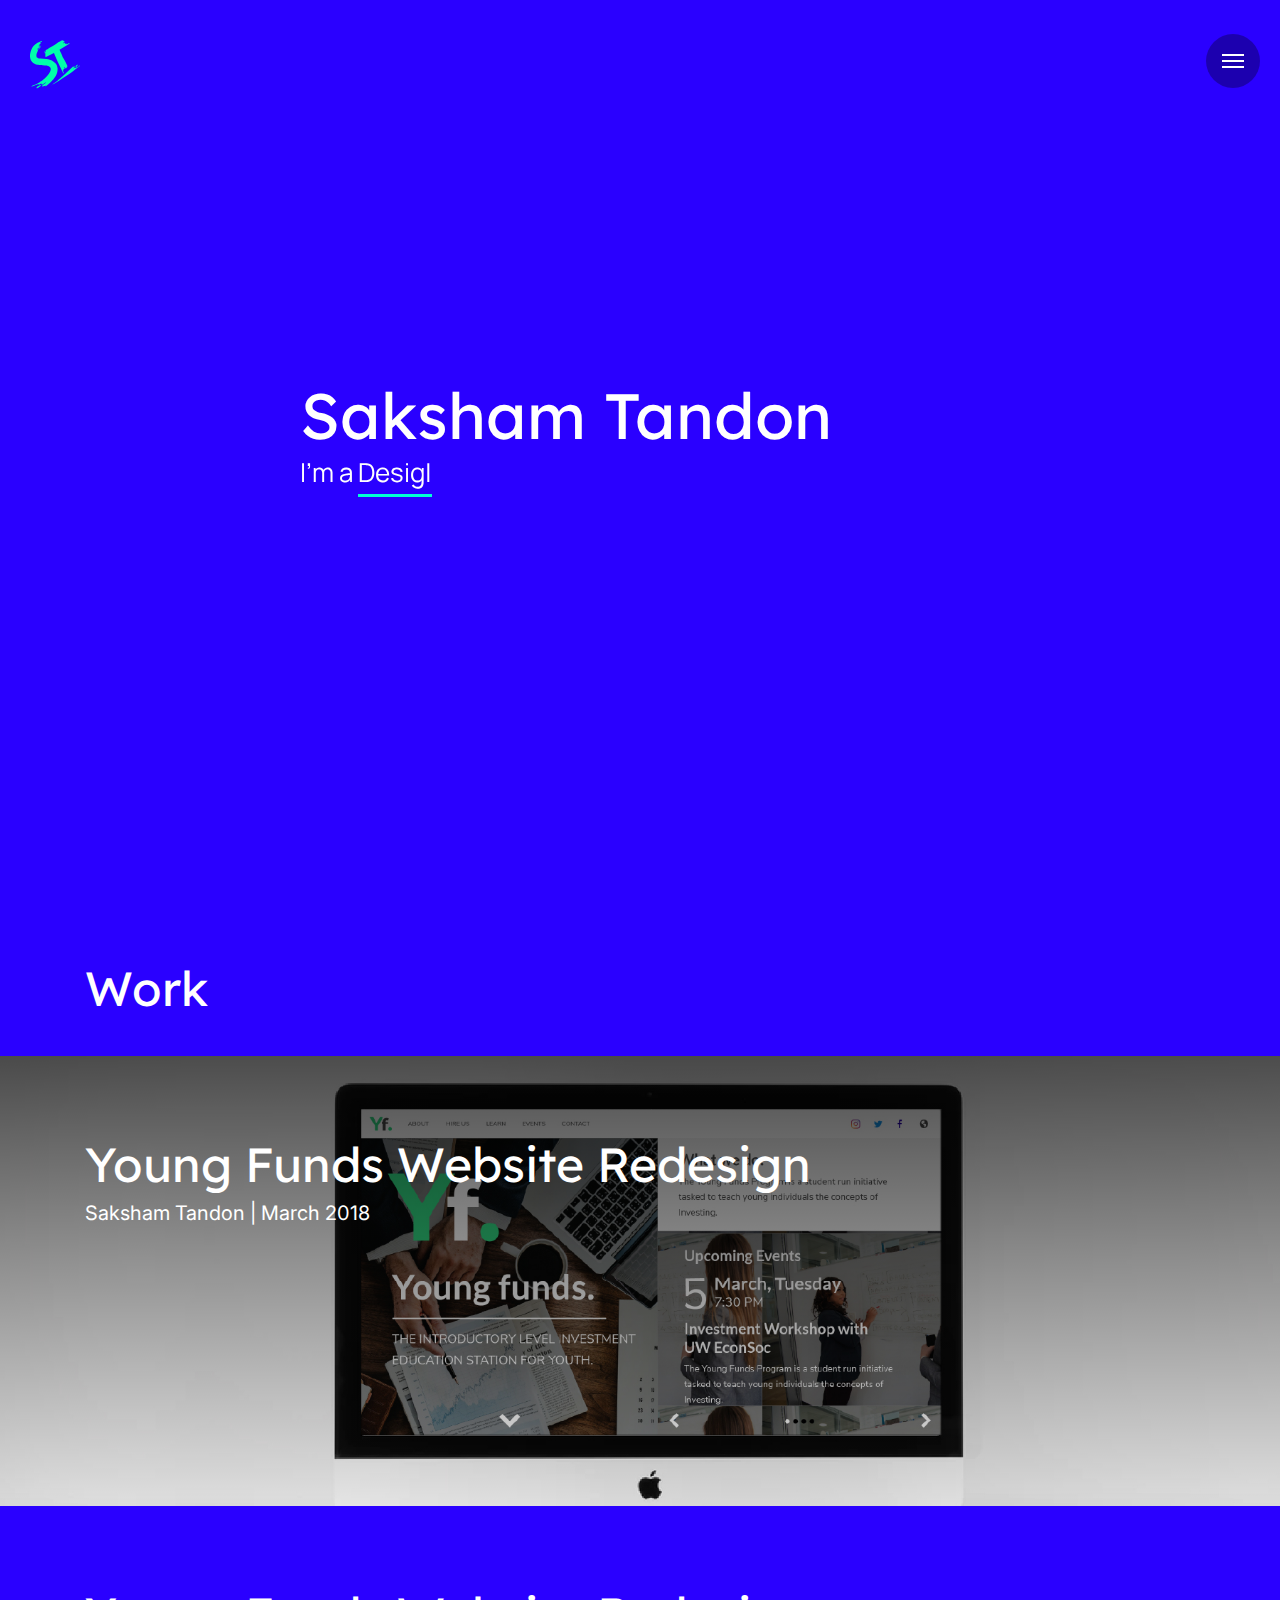
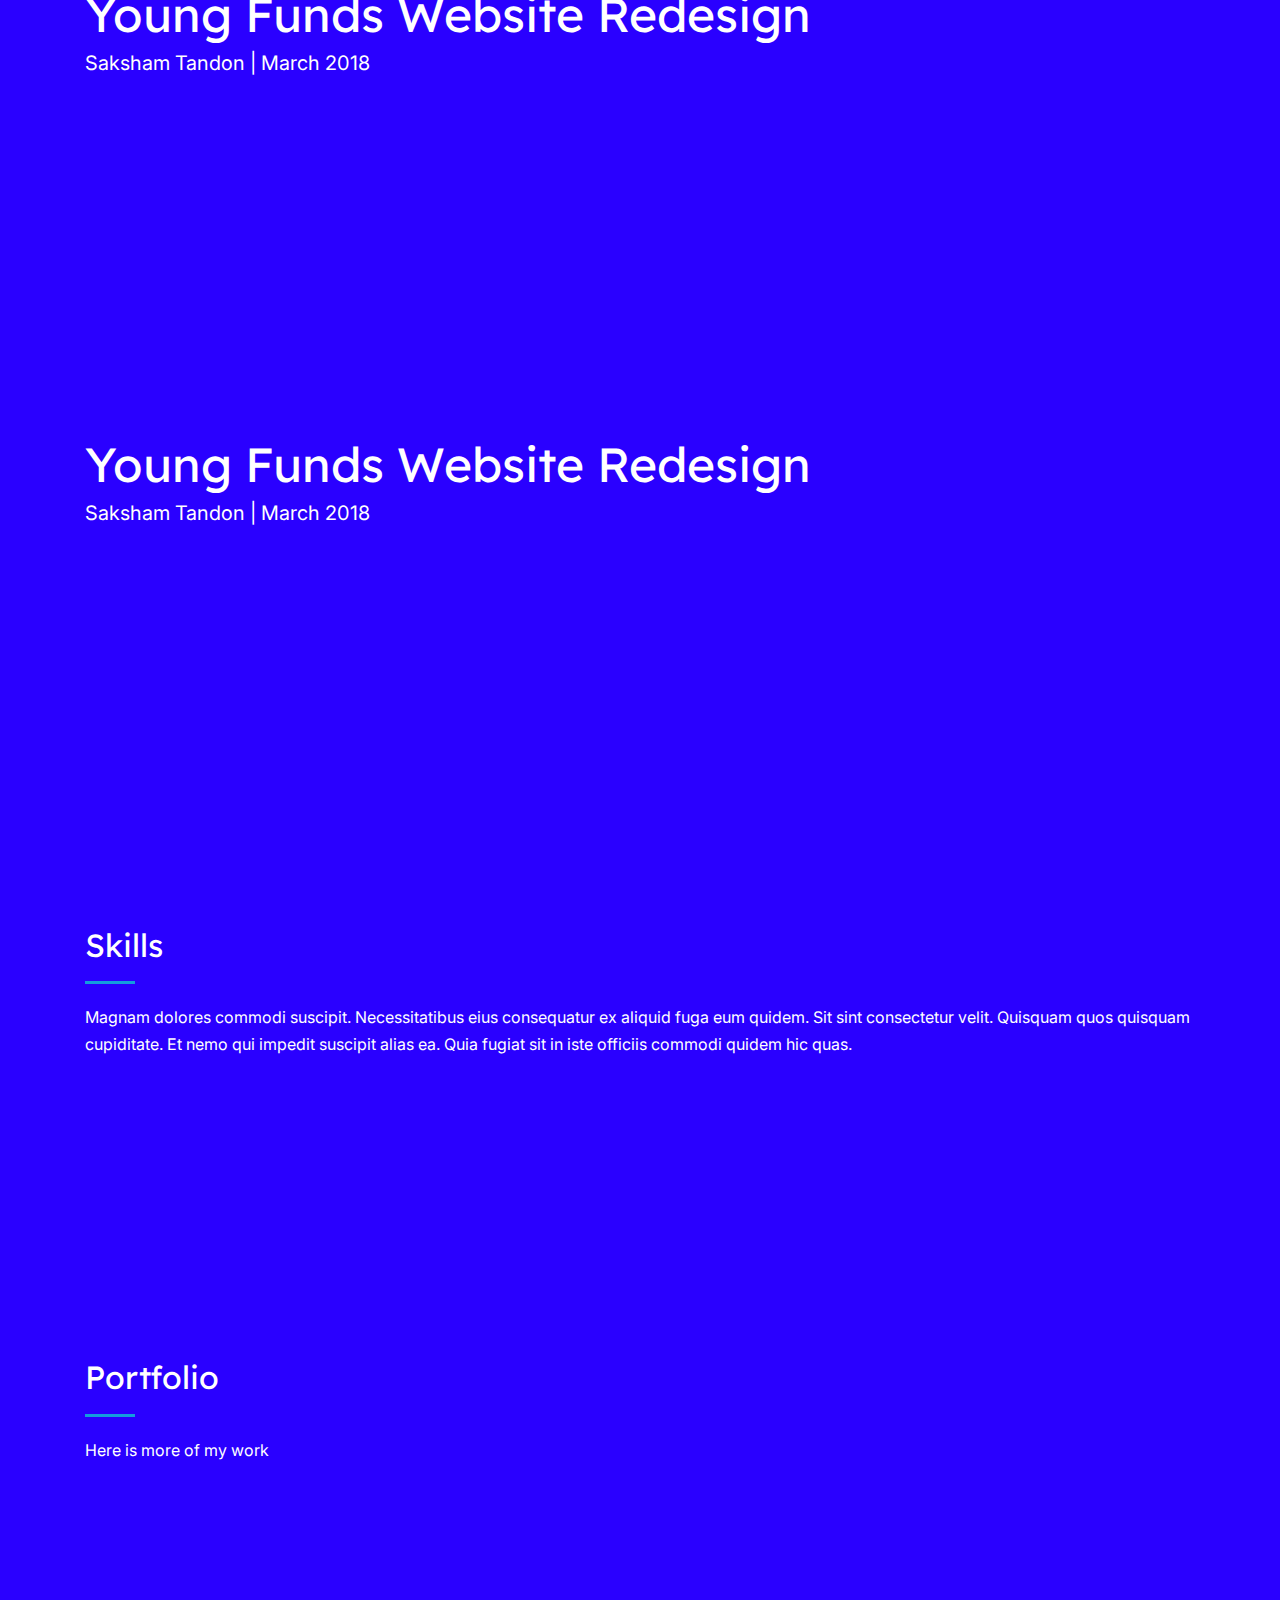
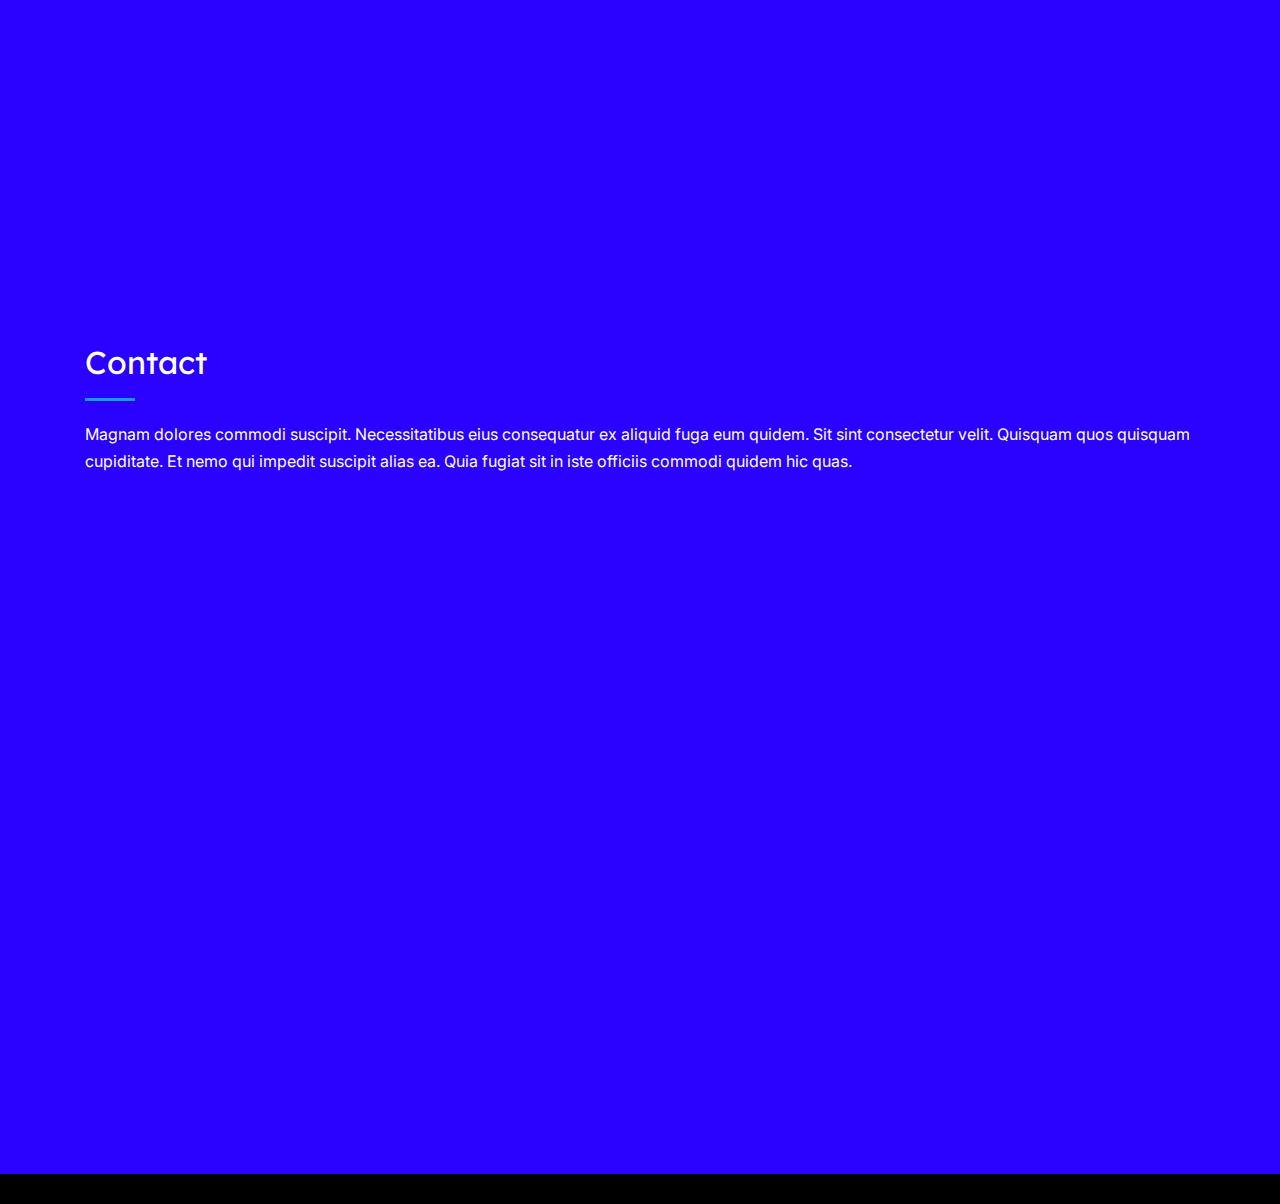
==== docs/index.html @ d609753f "jajaja" ====
<!DOCTYPE html>
<html lang="en">

<head>
  <meta charset="utf-8">
  <meta content="width=device-width, initial-scale=1.0" name="viewport">

  <title>Froto Design</title>
  <meta content="" name="description">
  <meta content="" name="keywords">

  <!-- Favicons -->
  <link href="assets/img/favicon.png" rel="icon">
  <link href="assets/img/favicon.png" rel="apple-touch-icon">

  <!-- Google Fonts -->
<link href="https://fonts.googleapis.com/css2?family=Hind:wght@300;400;500;600;700&family=Inter:wght@100;200;300;400;500;600;700;800;900&family=Lexend+Deca&family=Manrope:wght@200;300;400;500;600;700;800&display=swap" rel="stylesheet">
  <!-- Vendor CSS Files -->
  <link href="assets/vendor/icofont/icofont.min.css" rel="stylesheet">
  <link href="assets/vendor/boxicons/css/boxicons.min.css" rel="stylesheet">
  <link href="assets/vendor/venobox/venobox.css" rel="stylesheet">
  <link href="assets/vendor/owl.carousel/assets/owl.carousel.min.css" rel="stylesheet">
  <link href="assets/vendor/aos/aos.css" rel="stylesheet">
  

  <!-- Font Awesome -->
<link rel="stylesheet" href="https://use.fontawesome.com/releases/v5.8.2/css/all.css">
<!-- Google Fonts -->
<link rel="stylesheet" href="https://fonts.googleapis.com/css?family=Roboto:300,400,500,700&display=swap">
<!-- Bootstrap core CSS -->
<link href="https://cdnjs.cloudflare.com/ajax/libs/twitter-bootstrap/4.5.0/css/bootstrap.min.css" rel="stylesheet">
<!-- Material Design Bootstrap -->
<link href="https://cdnjs.cloudflare.com/ajax/libs/mdbootstrap/4.19.1/css/mdb.min.css" rel="stylesheet">

 
  <!-- Template Main CSS File -->
  <link href="assets/css/style.css" rel="stylesheet">

  <!-- =======================================================
  * Template Name: iPortfolio - v1.4.1
  * Template URL: https://bootstrapmade.com/iportfolio-bootstrap-portfolio-websites-template/
  * Author: BootstrapMade.com
  * License: https://bootstrapmade.com/license/
  ======================================================== -->
</head>

<body>
  <a href = "index.html" class="logcon" style="display: block;"><svg class="logo1" id="Layer_1" data-name="Layer 1" xmlns="http://www.w3.org/2000/svg" viewBox="0 0 471.99 459.17"><defs></defs><path d="M60.46,142.2a56.67,56.67,0,0,0,1.54,16,23.79,23.79,0,0,0,1,2.8,17.91,17.91,0,0,0,1,2.07,10,10,0,0,0,2.17,2.56c2.43,2.14,6.64,4.41,12.42,6.09a82.25,82.25,0,0,0,9.67,2.15c3.53.59,7.35,1,11.44,1.44,16.24,1.59,34.53,1.8,54.05,4.13,4.86.57,9.82,1.34,14.8,2.26l3.74.74c1.26.26,2.57.58,3.84.87,2.58.56,5.11,1.32,7.64,2l3.77,1.17,1.88.59,1.86.66,3.72,1.33,3.68,1.47,1.83.75,1.82.81,3.62,1.65,3.57,1.81c1.19.6,2.38,1.21,3.55,1.9a98.22,98.22,0,0,1,24.25,18.64c1.21,1.36,2.42,2.74,3.61,4.13s2.28,2.93,3.4,4.42,2.15,3.08,3.16,4.7,2,3.29,2.87,5,1.8,3.41,2.58,5.18,1.56,3.56,2.18,5.38a89.34,89.34,0,0,1,5,22A108.05,108.05,0,0,1,255.78,309a140.21,140.21,0,0,1-7.16,18.47,174.25,174.25,0,0,1-9,16.42c-3.17,5.14-6.48,10-9.82,14.58l-2.51,3.4-2.62,3.34-5.25,6.67c-.86,1.13-1.79,2.18-2.71,3.24L214,378.26c-1.84,2.11-3.67,4.24-5.53,6.32l-5.75,6-2.87,3-1.44,1.49L197,396.54a382.53,382.53,0,0,1-49.87,41.36c-1.53-2.25,1.8-9.54-4.67-6.7-3.14,1.54-5.89,2.86-8.4,3.85a69.94,69.94,0,0,1-6.66,2.25c-3.88,1.08-6.66,1.46-8.79,1.22-4.25-.46-5.64-2.81-7-5.14-1.3-2.15,16.84-10.61,9.8-9.33,4.21-2.6,8.87-6,13.35-9.35,2.26-1.63,4.37-3.37,6.33-5s3.76-3.18,5.3-4.55a41.91,41.91,0,0,0,3.68-3.62,6.57,6.57,0,0,0,1.49-2.12c.15-.79-1.48-.18-5.74,2.33a28.24,28.24,0,0,0-7.09,3.82c-1.44,1-3,2.05-4.57,3.18l-5,3.34c-6.7,4.61-13.85,8.57-17.62,8.61s-3.5-2.61-3.25-5.2.48-5.16-3.24-5.2c-1.3.87-3,1.87-4.84,3l-5.88,3.48c-1,.59-2,1.21-3,1.76l-2.94,1.59-5,2.69c-3.39.19-3-2.34-2.39-4.58s1.24-4.15-1.44-2.7c-1.09.39-2.19.81-3.29,1.25l-3.42,1.28c-2.31.88-4.66,1.85-7,2.89l-1.8.79-1.85.74L58.36,424l-3.8,1.62c-1.27.56-2.55,1.14-3.87,1.64l-8,3.22-2,.84-2,.74-4.15,1.52c-5.52,2.15-11.24,3.78-17,5.54-.36-1.31-2.28-2.19-2.6-3.34-.16-.57.08-1.21,1.11-2a22,22,0,0,1,5.24-2.89l4.55-1.43c1.53-.44,3-1.08,4.53-1.6,3-1.13,6-2.15,9-3.35l9-3.7c3-1.26,5.89-2.7,8.84-4,1.47-.69,3-1.32,4.41-2.07L66,412.49c2.89-1.5,5.83-2.88,8.65-4.54l8.55-4.79L91.53,398c2.82-1.65,5.5-3.55,8.24-5.34l4.09-2.71c1.38-.9,2.67-1.9,4-2.84,2.65-1.93,5.34-3.79,8-5.76l7.74-6a338.46,338.46,0,0,0,29-26.12c4.39-4.71,8.87-9.36,12.91-14.28l3.12-3.64,2.91-3.75,2.91-3.75,1.46-1.87,1.41-1.93A161.89,161.89,0,0,0,187,305a85,85,0,0,0,6.46-14.13,56.76,56.76,0,0,0,1.78-6.53,45.84,45.84,0,0,0,.88-6.28,34.15,34.15,0,0,0-.88-10.8,21.31,21.31,0,0,0-1.54-4.1,16.08,16.08,0,0,0-1-1.88l-.57-.94c-.24-.3-.47-.61-.7-.92a20.91,20.91,0,0,0-1.51-1.87,8.58,8.58,0,0,0-.88-.93c-.31-.31-.61-.63-.9-1-.73-.59-1.35-1.24-2.11-1.84a24.43,24.43,0,0,0-2.39-1.8,59.3,59.3,0,0,0-11.85-6.36l-3.43-1.28c-1.19-.36-2.33-.8-3.55-1.12s-2.4-.71-3.64-1l-1.84-.44-2-.4c-10.78-2.19-23.4-2.93-37.51-3.56-7-.31-14.53-.62-22.36-1.19l-3-.22-3-.27c-2-.16-4.08-.38-6.2-.63-4.24-.48-8.67-1.13-13.27-2a111.32,111.32,0,0,1-29.44-9.9,85.67,85.67,0,0,1-15-9.85c-.61-.51-1.18-.95-1.82-1.52l-1.95-1.78c-1.31-1.17-2.5-2.48-3.72-3.75s-2.32-2.66-3.41-4a46.17,46.17,0,0,1-3.06-4.22,74.86,74.86,0,0,1-8.74-17.68,90.12,90.12,0,0,1-4-17.15,116.88,116.88,0,0,1,.31-30.36,158.1,158.1,0,0,1,6-26.59l.51-1.59.5-1.48,1-2.93c.63-1.92,1.44-4,2.21-6,.4-1,.74-2,1.2-3.07L14,88.48c.46-1,.89-2.09,1.37-3.15l1.57-3.21A121.87,121.87,0,0,1,33,57.34a127.75,127.75,0,0,1,21.08-19.7l5.57-4c1.87-1.26,3.74-2.4,5.61-3.59,3.76-2.46,7.49-4.36,11.25-6.45,1.88-1.08,3.74-1.89,5.61-2.82l5.6-2.7c3.72-1.64,7.43-3.18,11.14-4.76,6.84-2.37,10.81-3.27,12.64-3.17.85.09,1.21.41,1.17.92a4.11,4.11,0,0,1-1.36,2.08A68.27,68.27,0,0,1,102.72,20l-6.07,4.45c-2.12,1.54-4.33,3.07-6.52,4.79a10.16,10.16,0,0,1,6.73-2.4,10.93,10.93,0,0,0,6.72-2.23c.79,1.89-1.38,5.82-6.62,10.76-5.17,5.25-13.51,11.29-24.4,19.9.7-.51,1.39-1.05,2.11-1.52l2.16-1.4,4.34-2.8q4.41-2.59,8.89-5c6.65-1.8,1.87,3.64,3.19,6-2.87,1.58-5.7,3.22-7.75,4.56s-3.17,2.64-2.8,3.21l2.94,4.58c2.56-1.77,6.69-4,10.79-6.33,4.24-2.1,8.42-4.29,11.36-5.49-1.43.66-2.91,1.23-4.21,1.94S101.05,54.36,100,55c-2,1.21-3.29,2.21-3,2.81l2.56,4.82c-1.25.86-2.57,1.76-4,2.62-.7.44-1.43.87-2.18,1.3l-1.13.65-1.1.7q-2.2,1.4-4.58,2.78c-1.58.92-3,2-4.54,3-6,4.08-11.34,8.86-14.35,13.6l3.16,2.58c3.86-3.62,8.55-8.21,14-12.52,1.39-1,2.7-2.17,4.13-3.18l4.26-3,1-.72,1.09-.65,2.12-1.27c1.4-.82,2.71-1.63,4-2.32-4.46,4.06-3.71,5.22-2.35,7.58-6.88,4.79-13.7,8.85-19.29,13.86S70,98.5,68.52,106.18a68.15,68.15,0,0,1,7.69-12.09,14.52,14.52,0,0,1-.86,4.47c-.23.77-.47,1.58-.78,2.38-.15.4-.32.8-.5,1.2l-.27.6-.25.65-5.24,11.74c-.49,1.16-1,2.33-1.48,3.5l-1.47,3.77q-1.38,3.5-2.5,7.08a47.92,47.92,0,0,0-2.4,12.72Z"/><path d="M165.47,86.83c18.53-15.15,46.6-24,65.56-39.2C253.5,28.94,280.8,13.77,306.39,0c1.28,2.4,1.09,7.14,3.87,7.2,10.45-1,13,3.85,15.57,8.66,1.28,2.4-6.35,3.4-2.95,4.67-6.37,3.38-16.24,10.32-8.63,9.27,3.4,1.25,10.56-5.68,14.59-3.2s1.75,8.33,5.78,10.81L343,32.93c3.37,1.31,1.73,8.33,3.82,7.23,3.78-.45,7.6-2.08,11.53-4.14s8-4.49,12.14-6.64c1.26,2.42,4.56,3.77,1,7.14-17.93,9.94-35.91,20.59-54,31.38S281.31,89.68,263,100.51s-36.73,21.5-55.46,31.71-37.71,20-57.27,28.85c-9.32,3.28-5.24-4.95-.64-11.92-1.54,2.32-3.41-1.31-4.94,1-1.87-3.66-.65-11.89,7.23-17.57l-6.4,3.34c-2.77-.1-1.88-3.62-3.14-6,2.14-1.09,4.26-2.21,3.62-3.42l-2.52-4.83c-2.1,1.13-6.36,3.29-8.47,4.39,2.12-1.09,4.24-2.19,3.61-3.39l-2.51-4.84c3.59-3.37,11.16-4.32,14.74-7.74l-1.91-3.6c-4.84,1-10.5,5.55-14.71,7.71,1.48-2.29.85-3.5-.41-5.92,5.64-4.51,13.85-4.17,18.2-11.16l-6.27,3.35c1.06-8.27,14.07-9,19.7-13.64Z"/><path d="M285.36,108.13c13.08,19.24,18.6,47.18,31.38,66.78,15.84,23.3,27.57,50.86,38.4,76.3-2.51,1.07-7.17.55-7.52,3.2-.15,10.08-5.17,12.21-10.18,14.35-2.51,1.06-2.71-6.36-4.31-3.18-2.71-6.36-8.48-16.43-8.27-9-1.61,3.19,4.51,10.6,1.65,14.32s-8.42,1.08-11.27,4.8c.9,2.12,2.7,6.36,3.61,8.48-1.61,3.19-8.43,1.09-7.53,3.21.2,7.42,5.07,15.37,8.67,23.84-2.5,1.07-4.11,4.26-7.17.56-34.08-73.14-71.58-147.33-99.39-223.13-2.36-9,5.36-4.78,11.83,0-2.16-1.59,1.6-3.19-.55-4.78,3.76-1.6,11.83,0,16.69,7.93-.9-2.13-1.8-4.24-2.71-6.37.35-2.65,3.76-1.6,6.27-2.66.9,2.12,1.8,4.24,3.06,3.7l5-2.13-3.61-8.48c.9,2.12,1.81,4.24,3.06,3.71l5-2.14c3.06,3.71,3.26,11.14,6.32,14.85l3.76-1.6c-.55-4.78-4.51-10.61-6.32-14.85,2.16,1.59,3.41,1.06,5.92,0,4,5.83,2.9,13.79,9.37,18.55L273.84,88C281.91,89.57,281.4,102.3,285.36,108.13Z"/><path d="M252.77,388.53c2.87-2.36,5.86-4.73,8.85-7.23l9.18-7.56c6.25-5.06,12.56-10.39,18.95-15.62s12.68-10.61,18.83-15.84,12-10.54,17.46-15.71C339,314,352.56,301,366.15,288l40.36-38.1c1,1.18.2,4.95,2.89,3.52,10.3-6.34,12.39-3.82,14.39-1.39,1,1.22-6.83,5.86-3.57,5.11-3.42,2.92-7.88,6.95-10.52,9.64s-3.45,4.08.47,1.76c1.62-.39,4.52-2.78,7.47-5.1s5.95-4.57,7.85-4.62c3.84-.07.64,5.5,4.48,5.44l9.48-7.42c3.42-.57.73,5.61,3.12,3.78,8.25-4.18,17.36-12.05,26.92-19.35.58.7,1.74.92,2.25,1.53a1.24,1.24,0,0,1,.12,1.32,8.6,8.6,0,0,1-1.89,2.43q-31.38,24-63.58,47.82c-21.48,15.82-43.25,31.43-65.34,46.63s-44.48,29.9-67.17,44-45.65,27.65-69.13,39.63c-10.69,5.49-2.63,1.44,5.23-3-2.63,1.46-2.67,1.4-5.29,2.86,0,0,.31-.2,1-.58l2.92-1.71,4.85-2.86c1.94-1.15,4.14-2.59,6.69-4.18l-3.83,2.38-1.92,1.18-2,1.14c-2.61,1.47,0-.1-.1-.17,1.3-.76,2.57-1.56,3.51-2.18l1.14-.75a2.4,2.4,0,0,0,.41-.3l-.12-.19c-2.47,1.7-7.6,4.82-10.15,6.4l3.5-2.17,1.16-.73.42-.29-.08-.14c1.27-.8,2.67-1.73,4.14-2.75l4.58-3.09c3.11-2.1,6.25-4.16,8.69-5.91l-.17-.25-8.64,6-4.54,3.16c-1.46,1-2.86,2-4.13,2.78,2.51-1.66,2.45-1.74,2.41-1.82,7.29-5.29,14.86-10.15,21.84-15.87L229.06,407c4.52-4.1,16.74-12.73,23.71-18.44Z"/><path class="cls-1" d="M62.74,453.83c.69-.25.58.71,1,.64.6-.12,1.23-2.18,1.32-.49l-1,1.68a13.16,13.16,0,0,0-1,2.07c-.31,1.62.71-.83,1-.91a5.57,5.57,0,0,0,0,1c.53.43,2.2-.92,3-1.22a12.78,12.78,0,0,0,3.23-2.33c.55-.49,1.11-1,1.66-1.41.27-.2.55-.41.82-.58a2.92,2.92,0,0,1,.68-.35,5.66,5.66,0,0,0,.13.92c1.46.54,4-2.61,6-3.92a55.69,55.69,0,0,0,5.65-3.73A58.42,58.42,0,0,1,93,439.7c2.56-1.55,5.17-2.86,8.07-4.82a22.18,22.18,0,0,0,3.45-2.66c.81-1,.94-1.71.53-2.35a9.23,9.23,0,0,0-2.94-2.2c-.3-.17-2-1.1-2.17-1.16a6,6,0,0,0-1.11-.11,3.35,3.35,0,0,0-1,0,25.79,25.79,0,0,1-4,1.92c-1.48.6-3.16,1.19-4.8,1.84a47.26,47.26,0,0,0-9.44,4.57c-2.59,1.76-5.65,2.76-8.62,4-.74.32-1.48.65-2.19,1-.36.19-.71.4-1.06.61l-.25.16-.18.13-.37.28a18.8,18.8,0,0,0-3.24,3.25c.5-.66.5,1.31,0,0-.16-1-.61.69-.62.65-.15,1.92.5-.76.48.83A22.58,22.58,0,0,0,62.34,448c-.06.11-1.47,2.12-1.13,2.84.47,1,1-.57,1.4,0-.3-1.38.64.27,0,0,.17,1.34-1.29,3.5.13,3ZM81,447.13c.15.14,0,.71-.18.57S80.87,447,81,447.13Zm-.58.37C80.54,447.62,80.23,447.33,80.42,447.5Zm-6,3.85c.39.4-1.32,1-.34.22,0,0,.26-.29.33-.22Zm-10,4.85c.11.19-.09.68-.15.56S64.35,456.09,64.42,456.2Zm.56-.71c.12.2-.17.82-.29.61s.16-.81.31-.61Zm1.76-13.18C66.85,442.46,66.57,442.06,66.74,442.31Z"/><path class="cls-1" d="M65.1,458.43c.12.21-.27.95-.42.68S64.93,458.17,65.1,458.43Z"/><path class="cls-1" d="M70.07,455.8c.14.16-.09.66-.17.57S70,455.7,70.07,455.8Z"/><path class="cls-1" d="M65.53,457.76c.12.2-.18.83-.3.62S65.4,457.56,65.53,457.76Z"/><path class="cls-1" d="M73.5,452.94c.14.15,0,.63,0,.55S73.42,452.86,73.5,452.94Z"/><path class="cls-1" d="M73,453.27c.17.16-.22,1-.44.75S72.76,453.07,73,453.27Z"/><path class="cls-1" d="M61.46,447.77c.11.2-.09.66-.15.54S61.39,447.65,61.46,447.77Z"/><path class="cls-1" d="M61.74,447.2c.11.2-.08.65-.15.53S61.68,447.08,61.74,447.2Z"/><path class="cls-1" d="M62.68,446s-.14,1.05-.4.6S63.05,444.61,62.68,446Z"/><path class="cls-2" d="M439.15,251.7c-.11-.17-.31-.28-.24-.44.28-.44,1-.1,1.27-.54-.06-.09-.11-.19-.16-.28.38-.1.8-.18,1.21-.28q.84-.69,1.62-1.44c-.08-.09-.15-.17-.12-.25a3.94,3.94,0,0,1,1-.61l.12-.15a.58.58,0,0,0-.09-.25,4.16,4.16,0,0,1,.47-.24c1.34-1.74,2.65-3.59,4.1-5.53a6.61,6.61,0,0,1,.76-1.44A10,10,0,0,1,451,239c-.75-.88.28-2.3-.67-3.06.39-.24,1-.61.81-.89a3.14,3.14,0,0,1-.21-3.16c.31-.39,1.14-.47,1.16-.73s-.9-.21-.87-.61c-3.06,1.73-5.57,4-8.46,6.06-.68,1.11-7.16,6-9,7l-.14.12a7.9,7.9,0,0,0-2.57,2.38c-.2.48-.38,1-.56,1.52a3.26,3.26,0,0,1,.79.14c-.38.24-.77.48-.79.76-.5,1,.28,1.11,1,1.54.42.12.43.76,1,.8l-.64.41c.16.28.67-.68.8-.12-.31.07-.46.42-.71.58.34.3.95-.47,1.16-.09-.07.18-1,0-.77.49.06.09.31-.07.44-.15-.66.67-.78,1.39.25,1.39-.25.15-.72.21-.93.45.13-.07.42-.13.54-.21l-.45.28.21.13a.93.93,0,0,0,.4-.12l-.3.18a2.61,2.61,0,0,0,.54.24c.54,0,1.17.24,1.36.12a45.92,45.92,0,0,0,4.76-2.75Z"/></svg></a>
  <a href="#cd-nav" class="cd-nav-trigger">Menu 
    <span class="cd-nav-icon"></span>

    <svg x="0px" y="0px" width="54px" height="54px" viewBox="0 0 54 54">
        <circle fill="transparent" stroke="#90D4C5" stroke-width="2" cx="27" cy="27" r="25" stroke-dasharray="157 157" stroke-dashoffset="157"></circle>
    </svg>
</a>
  
<div id="cd-nav" class="cd-nav">
    <div class="cd-navigation-wrapper">
        <div class="cd-half-block">
              <nav class= "nav-menu">
                <ul class="cd-primary-nav">
                    <li class="active"><a href="index.html"><span>Home</span></a></li>
                    <li><a href="#about"><span></span>Work</span></a></li>
                    <li><a href="About.html"><span>Resume</span></a></li>
                   <li><a href="#portfolio">Portfolio</a></li>
                   <li><a href="#services">Services</a></li>
                  <li><a href="#contact">Contact</a></li>
                </ul>
            </nav>
        </div><!-- .cd-half-block -->
        
        <div class="cd-half-block">
            <address>
                <ul class="cd-contact-info">
                    <li><a href="mailto:info@myemail.co">info@myemail.co</a></li>
                    <li>0244-12345678</li>
                </ul>
                <ul class="cd-contact-socials">
                    <li><a href="#0">Instagram</a></li>   
                    <li><a href="#0">Behance</a></li>   
                    <li><a href="#0">Dribbble</a></li>    
                </ul>
            </address>
        </div> <!-- .cd-half-block -->
    </div> <!-- .cd-navigation-wrapper -->
</div> <!-- .cd-nav -->

  <!-- ======= Hero Section ======= -->


  <main id="main">
    <section id="hero" class="d-flex flex-column justify-content-center align-items-left">
      <div class="hero-container" data-aos="fade-in">
        <h1>Saksham Tandon</h1>
        <p>I'm a <span class="typed" data-typed-items="Designer, Illustrator, Freelancer, Artist"></span></p>
      </div>
    </section><!-- End Hero -->
    <!-- ======= work highlights ======= -->
    <section id="about" class="about">
        <div class="section-title container">
          <h1>Work</h1>
        </div>

        <div id = "yallo" class="blog_item full grey_bg">
          <a class="full_link" data-toggle="modal" data-target="#ModYoung"></a>
          <div class="abs_bg" id = "abs_bg" style="background-image: url('assets/Projects/YoungFunds/Overlay.jpg')"></div>
          <div class="blog_item_inner container">
              <h1>Young Funds Website Redesign</h1>
              <h5 class="date">Saksham Tandon | March 2018</h5>
          </div>
        </div>

        <!-- Full Height Modal Right -->
                        <div class="modal fade bottom" id="ModYoung" tabindex="-1" role="dialog" aria-labelledby="myModalLabel"
                        aria-hidden="true">

                        <!-- Add class .modal-full-height and then add class .modal-right (or other classes from list above) to set a position to the modal -->
                        <div class="modal-dialog modal-top modal-dialog-scrollable" role="document">


                          <div class="modal-content rounded">
                            <div class="modal-header">
                              <h4 class="modal-title w-100" id="myModalLabel">Young Funds Website Redesign</h4>
                              <button type="button" class="close" data-dismiss="modal" aria-label="Close">
                                <span aria-hidden="true">&times;</span>
                              </button>
                            </div>
                            <div class="modal-body">
                            <iframe class = "responsive-iframe" loading="lazy" src ="portfolio-details.html" ></iframe>
                            </div>
                            
                          </div>
                        </div>
                      </div>
                      <!-- Full Height Modal Right -->
                        

        <div id = "yallo1" class="blog_item full grey_bg">
          <a class="full_link" href="portfolio-details.html"></a>
          <div class="abs_bg" id = "abs_bg" style="background-image: url('assets/img/portfolio-details-1.jpg')"></div>
          <div class="blog_item_inner container">
              <h1>Young Funds Website Redesign</h1>
              <h5 class="date">Saksham Tandon | March 2018</h5>
          </div>
        </div>

      

                       

        <div id = "yallo2" class="blog_item full grey_bg">
          <a class="full_link" href="portfolio-details.html"></a>
          <div class="abs_bg" id = "abs_bg" style="background-image: url('assets/img/portfolio-details-1.jpg')"></div>
          <div class="blog_item_inner container">
              <h1>Young Funds Website Redesign</h1>
              <h5 class="date">Saksham Tandon | March 2018</h5>
          </div>
        </div>



          
    </section><!-- End About Section -->



    <!-- ======= Skills Section ======= -->
    <section id="skills" class="skills section-bg">
      <div class="container">

        <div class="section-title">
          <h2>Skills</h2>
          <p>Magnam dolores commodi suscipit. Necessitatibus eius consequatur ex aliquid fuga eum quidem. Sit sint consectetur velit. Quisquam quos quisquam cupiditate. Et nemo qui impedit suscipit alias ea. Quia fugiat sit in iste officiis commodi quidem hic quas.</p>
        </div>

        <div class="row skills-content">

          <div class="col-lg-6" data-aos="fade-up">

            <div class="progress">
              <span class="skill">HTML <i class="val">100%</i></span>
              <div class="progress-bar-wrap">
                <div class="progress-bar" role="progressbar" aria-valuenow="100" aria-valuemin="0" aria-valuemax="100"></div>
              </div>
            </div>

            <div class="progress">
              <span class="skill">CSS <i class="val">90%</i></span>
              <div class="progress-bar-wrap">
                <div class="progress-bar" role="progressbar" aria-valuenow="90" aria-valuemin="0" aria-valuemax="100"></div>
              </div>
            </div>

            <div class="progress">
              <span class="skill">JavaScript <i class="val">75%</i></span>
              <div class="progress-bar-wrap">
                <div class="progress-bar" role="progressbar" aria-valuenow="75" aria-valuemin="0" aria-valuemax="100"></div>
              </div>
            </div>

          </div>

          <div class="col-lg-6" data-aos="fade-up" data-aos-delay="100">

            <div class="progress">
              <span class="skill">PHP <i class="val">80%</i></span>
              <div class="progress-bar-wrap">
                <div class="progress-bar" role="progressbar" aria-valuenow="80" aria-valuemin="0" aria-valuemax="100"></div>
              </div>
            </div>

            <div class="progress">
              <span class="skill">WordPress/CMS <i class="val">90%</i></span>
              <div class="progress-bar-wrap">
                <div class="progress-bar" role="progressbar" aria-valuenow="90" aria-valuemin="0" aria-valuemax="100"></div>
              </div>
            </div>

            <div class="progress">
              <span class="skill">Photoshop <i class="val">55%</i></span>
              <div class="progress-bar-wrap">
                <div class="progress-bar" role="progressbar" aria-valuenow="55" aria-valuemin="0" aria-valuemax="100"></div>
              </div>
            </div>

          </div>

        </div>

      </div>
    </section><!-- End Skills Section -->

    <!-- ======= Portfolio Section ======= -->
    <section id="portfolio" class="portfolio section-bg">
      <div class="container">

        <div class="section-title">
          <h2>Portfolio</h2>
          <p>Here is more of my work</p>
        </div>
        

        
        <div class="row">
          <div class="col-lg-12 d-flex justify-content-center " data-aos="fade-up">
            <ul id="portfolio-flters">
              <li data-filter="*" class="filter-active">All</li>
              <li data-filter=".filter-app">App</li>
              <li data-filter=".filter-card">Card</li>
              <li data-filter=".filter-web">Web</li>
            </ul>
          </div>
        </div>

        <div id = "pop" class="row portfolio-container" data-aos="fade-up">

      <!-- Card -->
      <div class = "col-lg-4 col-md-6 portfolio-item filter-web">
         <div class="card rounded">

        <!-- Card image -->
        <div class="view overlay">
          <img class="img-fluid card-img-top rounded-top" src="https://mdbootstrap.com/img/Mockups/Lightbox/Thumbnail/img%20(67).jpg"
            alt="Card image cap">
          <a href="#!">
            <div class="mask rgba-white-slight rounded-top"></div>
          </a>
        </div>

        <!-- Card content -->
        <div class="card-body">

          <!-- Title -->
          <h4 class="card-title">Card title<a class=" collapsed" id = "cled" data-toggle="collapse" href="#Poro0" aria-expanded="false" aria-controls="collapseContent"><i class="bx bxs-chevron-down-circle float-right"style = "color:black" ></i></a></h4>
          <!-- Text -->
          <p class="card-text collapse" id="Poro0"><br>Recently, we added several exotic new dishes to our restaurant menu. They come from countries such as Mexico, Argentina, and Spain. Come to us, have some delicious wine and enjoy our juicy meals from around the world.</p>
                </div>
        
        </div>
      </div>

      <div class = "col-lg-4 col-md-6 portfolio-item filter-web">
        <div class="card rounded">

       <!-- Card image -->
       <div class="view overlay">
         <img class="img-fluid card-img-top rounded-top" src="https://mdbootstrap.com/img/Mockups/Lightbox/Thumbnail/img%20(67).jpg"
           alt="Card image cap">
         <a href="#!">
           <div class="mask rgba-white-slight rounded-top"></div>
         </a>
       </div>

       <!-- Card content -->
       <div class="card-body">

         <!-- Title -->
         <h4 class="card-title">Card title<a class=" collapsed" id = "cled" data-toggle="collapse" href="#Poro1" aria-expanded="false" aria-controls="collapseContent"><i class="bx bxs-chevron-down-circle float-right"style = "color:black" ></i></a></h4>
         <!-- Text -->
         <p class="card-text collapse" id="Poro1"><br>Recently, we added several exotic new dishes to our restaurant menu. They come from countries such as Mexico, Argentina, and Spain. Come to us, have some delicious wine and enjoy our juicy meals from around the world.</p>
               </div>
       
       </div>
     </div>

     <div class = "col-lg-4 col-md-6 portfolio-item filter-web">
      <div class="card rounded">

     <!-- Card image -->
     <div class="view overlay">
       <img class="img-fluid card-img-top rounded-top" src="https://mdbootstrap.com/img/Mockups/Lightbox/Thumbnail/img%20(67).jpg"
         alt="Card image cap">
       <a href="#!">
         <div class="mask rgba-white-slight rounded-top"></div>
       </a>
     </div>

     <!-- Card content -->
     <div class="card-body">

       <!-- Title -->
       <h4 class="card-title">Card title<a class=" collapsed" id = "cled" data-toggle="collapse" href="#Poro2" aria-expanded="false" aria-controls="collapseContent"><i class="bx bxs-chevron-down-circle float-right"style = "color:black" ></i></a></h4>
       <!-- Text -->
       <p class="card-text collapse" id="Poro2"><br>Recently, we added several exotic new dishes to our restaurant menu. They come from countries such as Mexico, Argentina, and Spain. Come to us, have some delicious wine and enjoy our juicy meals from around the world.</p>
             </div>
     
     </div>
   </div>

   <div class = "col-lg-4 col-md-6 portfolio-item filter-web">
    <div class="card rounded">

   <!-- Card image -->
   <div class="view overlay">
     <img class="img-fluid card-img-top rounded-top" src="https://mdbootstrap.com/img/Mockups/Lightbox/Thumbnail/img%20(67).jpg"
       alt="Card image cap">
     <a href="#!">
       <div class="mask rgba-white-slight rounded-top"></div>
     </a>
   </div>

   <!-- Card content -->
   <div class="card-body">

     <!-- Title -->
     <h4 class="card-title">Card title<a class=" collapsed" id = "cled" data-toggle="collapse" href="#Poro3" aria-expanded="false" aria-controls="collapseContent"><i class="bx bxs-chevron-down-circle float-right"style = "color:black" ></i></a></h4>
     <!-- Text -->
     <p class="card-text collapse" id="Poro3"><br>Recently, we added several exotic new dishes to our restaurant menu. They come from countries such as Mexico, Argentina, and Spain. Come to us, have some delicious wine and enjoy our juicy meals from around the world.</p>
           </div>
   
   </div>
 </div>
    
    </section><!-- End Portfolio Section -->

    <!-- ======= Contact Section ======= -->
    <section id="contact" class="contact">
      <div class="container">

        <div class="section-title">
          <h2>Contact</h2>
          <p>Magnam dolores commodi suscipit. Necessitatibus eius consequatur ex aliquid fuga eum quidem. Sit sint consectetur velit. Quisquam quos quisquam cupiditate. Et nemo qui impedit suscipit alias ea. Quia fugiat sit in iste officiis commodi quidem hic quas.</p>
        </div>

        <div class="row" data-aos="fade-in">

          <div class="col-lg-5 d-flex align-items-stretch">
            <div class="info">
              <div class="address">
                <i class="icofont-google-map"></i>
                <h4>Location:</h4>
                <p>A108 Adam Street, New York, NY 535022</p>
              </div>

              <div class="email">
                <i class="icofont-envelope"></i>
                <h4>Email:</h4>
                <p>info@example.com</p>
              </div>

              <div class="phone">
                <i class="icofont-phone"></i>
                <h4>Call:</h4>
                <p>+1 5589 55488 55s</p>
              </div>

              <iframe src="https://www.google.com/maps/embed?pb=!1m14!1m8!1m3!1d12097.433213460943!2d-74.0062269!3d40.7101282!3m2!1i1024!2i768!4f13.1!3m3!1m2!1s0x0%3A0xb89d1fe6bc499443!2sDowntown+Conference+Center!5e0!3m2!1smk!2sbg!4v1539943755621" frameborder="0" style="border:0; width: 100%; height: 290px;" allowfullscreen></iframe>
            </div>

          </div>

          <div class="col-lg-7 mt-5 mt-lg-0 d-flex align-items-stretch">
            <form action="forms/contact.php" method="post" role="form" class="php-email-form">
              <div class="form-row">
                <div class="form-group col-md-6">
                  <label for="name">Your Name</label>
                  <input type="text" name="name" class="form-control" id="name" data-rule="minlen:4" data-msg="Please enter at least 4 chars" />
                  <div class="validate"></div>
                </div>
                <div class="form-group col-md-6">
                  <label for="name">Your Email</label>
                  <input type="email" class="form-control" name="email" id="email" data-rule="email" data-msg="Please enter a valid email" />
                  <div class="validate"></div>
                </div>
              </div>
              <div class="form-group">
                <label for="name">Subject</label>
                <input type="text" class="form-control" name="subject" id="subject" data-rule="minlen:4" data-msg="Please enter at least 8 chars of subject" />
                <div class="validate"></div>
              </div>
              <div class="form-group">
                <label for="name">Message</label>
                <textarea class="form-control" name="message" rows="10" data-rule="required" data-msg="Please write something for us"></textarea>
                <div class="validate"></div>
              </div>
              <div class="mb-3">
                <div class="loading">Loading</div>
                <div class="error-message"></div>
                <div class="sent-message">Your message has been sent. Thank you!</div>
              </div>
              <div class="text-center"><button type="submit">Send Message</button></div>
            </form>
          </div>
    </section><!-- End Contact Section -->

  </main><!-- End #main -->

  <!-- ======= Footer ======= -->
  <footer id="footer">
    <div class="container">

		</footer><!-- End  Footer --></footer>

  <a href="#" class="back-to-top"><i class="icofont-simple-up"></i></a>
  <div class = "cursor"></div>

  <!-- Vendor JS Files -->
  <script src="assets/vendor/jquery/jquery.min.js"></script>
  <script src="assets/vendor/bootstrap/js/bootstrap.bundle.min.js"></script>
  <script src="assets/vendor/jquery.easing/jquery.easing.min.js"></script>
  <script src="assets/vendor/php-email-form/validate.js"></script>
  <script src="assets/vendor/waypoints/jquery.waypoints.min.js"></script>
  <script src="assets/vendor/counterup/counterup.min.js"></script>
  <script src="assets/vendor/isotope-layout/isotope.pkgd.min.js"></script>
  <script src="assets/vendor/venobox/venobox.min.js"></script>
  <script src="assets/vendor/owl.carousel/owl.carousel.min.js"></script>
  <script src="assets/vendor/typed.js/typed.min.js"></script>
  <script src="assets/vendor/aos/aos.js"></script>
  <!-- Template Main JS File -->
  <script src="assets/js/main.js"></script>
  <script src="https://cdnjs.cloudflare.com/ajax/libs/gsap/3.5.1/gsap.min.js"></script>
  <script src="https://cdnjs.cloudflare.com/ajax/libs/ekko-lightbox/5.3.0/ekko-lightbox.min.js" integrity="sha512-Y2IiVZeaBwXG1wSV7f13plqlmFOx8MdjuHyYFVoYzhyRr3nH/NMDjTBSswijzADdNzMyWNetbLMfOpIPl6Cv9g==" crossorigin="anonymous"></script>

<!-- JQuery -->
<!-- Bootstrap tooltips -->
<script type="text/javascript" src="https://cdnjs.cloudflare.com/ajax/libs/popper.js/1.14.4/umd/popper.min.js"></script>
<!-- Bootstrap core JavaScript -->
<script type="text/javascript" src="https://cdnjs.cloudflare.com/ajax/libs/twitter-bootstrap/4.5.0/js/bootstrap.min.js"></script>
<!-- MDB core JavaScript -->
<script type="text/javascript" src="https://cdnjs.cloudflare.com/ajax/libs/mdbootstrap/4.19.1/js/mdb.min.js"></script>
  <script>
  </script>
</body>

</html>
---- docs/assets/vendor/venobox/venobox.css ----
/* ------ venobox.css --------*/
.vbox-overlay *, .vbox-overlay *:before, .vbox-overlay *:after{
    -webkit-backface-visibility: hidden;
    -webkit-box-sizing:border-box;
    -moz-box-sizing:border-box;
    box-sizing:border-box;
}
.vbox-overlay * { 
    -webkit-backface-visibility: visible;
    backface-visibility: visible;
}
.vbox-overlay{
    display: -webkit-flex;
    display: flex;
    -webkit-flex-direction: column;
    flex-direction: column;
    -webkit-justify-content: center;
    justify-content: center;
    -webkit-align-items: center;
    align-items: center;
    position: fixed;
    left: 0;
    top: 0;
    bottom: 0;
    right: 0;
    z-index: 999999;
}

/* ----- navigation ----- */
.vbox-title{
    width: 100%;
    height: 40px;
    float: left;
    text-align: center;
    line-height: 28px;
    font-size: 12px;
    padding: 6px 50px;
    overflow: hidden;
    position: fixed;
    display: none;
    left: 0;
    z-index: 89;
}
.vbox-close{
    cursor: pointer;
    position: fixed;
    top: -1px;
    right: 0;
    width: 50px;
    height: 40px;
    padding: 6px;
    display: block;
    background-position:10px center;
    overflow: hidden;
    font-size: 24px;
    line-height: 1;
    text-align: center;
    z-index: 99;
}
.vbox-left{
    cursor: pointer;
    position: fixed;
    left: 0;
    height: 40px;
    overflow: hidden;
    line-height: 28px;
    font-size: 12px;
    z-index: 99;
    display: flex;
    align-items:center;
}
.vbox-num{
    display: inline-block;
    margin: 6px 0 6px 15px;
}
/* ----- Social share ----- */
.vbox-share{
    line-height: 28px;
    font-size: 12px;
    overflow: hidden;
    position: fixed;
    left: 0;
    z-index: 98;
    display: flex;
    align-items:center;
    justify-content: center;
    width: 100%;
    text-align: center;
}
.vbox-share svg{
    max-height: 28px;
    width: 28px;
    z-index: 10;
    margin-left: 12px;
    margin-top: 6px;
    margin-bottom: 6px;
    vertical-align: middle;
}


/* ----- navigation ARROWS ----- */
.vbox-next, .vbox-prev{
    position: fixed;
    top: 50%;
    margin-top: -15px;
    overflow: hidden;
    cursor: pointer;
    display: block;
    width: 45px;
    height: 45px;
    z-index: 99;
}
.vbox-next span, .vbox-prev span{
    position: relative;
    width: 20px;
    height: 20px;
    border: 2px solid transparent;
    border-top-color: #B6B6B6;
    border-right-color: #B6B6B6;
    text-indent: -100px;
    position: absolute;
    top: 8px;
    display: block;
}
.vbox-prev{
    left: 15px;
}
.vbox-next{
    right: 15px;
}
.vbox-prev span{
    left: 10px;
    -ms-transform: rotate(-135deg);
    -webkit-transform: rotate(-135deg);
    transform: rotate(-135deg);
}
.vbox-next span{
    -ms-transform: rotate(45deg);
    -webkit-transform: rotate(45deg);
    transform: rotate(45deg);
    right: 10px;
}
/* ------- inline window ------ */
.vbox-inline{
    width: 420px;
    height: 315px;
    height: 70vh;
    padding: 10px;
    background: #fff;
    margin: 0 auto;
    overflow: auto;
    text-align: left;
}
/* ------- Video & iFrames window ------ */
.venoframe{
    max-width: 100%;
    width: 100%;
    border: none;
    width: 100%;
    height: 260px;
    height: 70vh;
}
.venoframe.vbvid{
    height: 260px;
}
@media (min-width: 768px) {
    .venoframe, .vbox-inline{
        width: 90%;
        height: 360px;
        height: 70vh;
    }
    .venoframe.vbvid{
        width: 640px;
        height: 360px;
    }
}
@media (min-width: 992px) {
    .venoframe, .vbox-inline{
        max-width: 1200px;
        width: 80%;
        height: 540px;
        height: 70vh;
    }
    .venoframe.vbvid{
        width: 960px;
        height: 540px;
    }
}
/* 
Please do NOT edit this part! 
or at least read this note: http://i.imgur.com/7C0ws9e.gif
*/
.vbox-open{
    overflow: hidden;
}
.vbox-container{
    position: absolute;
    left: 0;
    right: 0;
    top: 0;
    bottom: 0;
    overflow-x: hidden;
    overflow-y: scroll;
    overflow-scrolling: touch;
    -webkit-overflow-scrolling: touch;
    z-index: 20;
    max-height: 100%;

}

.vbox-content{
    text-align: center;
    float: left;
    width: 100%;
    position: relative;
    overflow: hidden;
    padding: 20px 4%;
}
.vbox-container img{
    max-width: 100%;
    height: auto;
}
.vbox-figlio{
    box-shadow: 0 0 12px rgba(0,0,0,0.19), 0 6px 6px rgba(0,0,0,0.23);
    max-width: 100%;
    text-align: initial;
}
img.vbox-figlio{
    -webkit-user-select: none;
-khtml-user-select: none;
-moz-user-select: none;
-o-user-select: none;
user-select: none;
}
.vbox-content.swipe-left{
    margin-left: -200px !important;
}
.vbox-content.swipe-right{
    margin-left: 200px !important;
}
.vbox-animated{
    webkit-transition: margin 300ms ease-out;
    transition: margin 300ms ease-out;
}

/* ---------- preloader ----------
 * SPINKIT 
 * http://tobiasahlin.com/spinkit/
-------------------------------- */
.sk-double-bounce,.sk-rotating-plane{width:40px;height:40px;margin:40px auto}.sk-rotating-plane{background-color:#333;-webkit-animation:sk-rotatePlane 1.2s infinite ease-in-out;animation:sk-rotatePlane 1.2s infinite ease-in-out}@-webkit-keyframes sk-rotatePlane{0%{-webkit-transform:perspective(120px) rotateX(0) rotateY(0);transform:perspective(120px) rotateX(0) rotateY(0)}50%{-webkit-transform:perspective(120px) rotateX(-180.1deg) rotateY(0);transform:perspective(120px) rotateX(-180.1deg) rotateY(0)}100%{-webkit-transform:perspective(120px) rotateX(-180deg) rotateY(-179.9deg);transform:perspective(120px) rotateX(-180deg) rotateY(-179.9deg)}}@keyframes sk-rotatePlane{0%{-webkit-transform:perspective(120px) rotateX(0) rotateY(0);transform:perspective(120px) rotateX(0) rotateY(0)}50%{-webkit-transform:perspective(120px) rotateX(-180.1deg) rotateY(0);transform:perspective(120px) rotateX(-180.1deg) rotateY(0)}100%{-webkit-transform:perspective(120px) rotateX(-180deg) rotateY(-179.9deg);transform:perspective(120px) rotateX(-180deg) rotateY(-179.9deg)}}.sk-double-bounce{position:relative}.sk-double-bounce .sk-child{width:100%;height:100%;border-radius:50%;background-color:#333;opacity:.6;position:absolute;top:0;left:0;-webkit-animation:sk-doubleBounce 2s infinite ease-in-out;animation:sk-doubleBounce 2s infinite ease-in-out}.sk-chasing-dots .sk-child,.sk-spinner-pulse,.sk-three-bounce .sk-child{background-color:#333;border-radius:100%}.sk-double-bounce .sk-double-bounce2{-webkit-animation-delay:-1s;animation-delay:-1s}@-webkit-keyframes sk-doubleBounce{0%,100%{-webkit-transform:scale(0);transform:scale(0)}50%{-webkit-transform:scale(1);transform:scale(1)}}@keyframes sk-doubleBounce{0%,100%{-webkit-transform:scale(0);transform:scale(0)}50%{-webkit-transform:scale(1);transform:scale(1)}}.sk-wave{margin:40px auto;width:50px;height:40px;text-align:center;font-size:10px}.sk-wave .sk-rect{background-color:#333;height:100%;width:6px;display:inline-block;-webkit-animation:sk-waveStretchDelay 1.2s infinite ease-in-out;animation:sk-waveStretchDelay 1.2s infinite ease-in-out}.sk-wave .sk-rect1{-webkit-animation-delay:-1.2s;animation-delay:-1.2s}.sk-wave .sk-rect2{-webkit-animation-delay:-1.1s;animation-delay:-1.1s}.sk-wave .sk-rect3{-webkit-animation-delay:-1s;animation-delay:-1s}.sk-wave .sk-rect4{-webkit-animation-delay:-.9s;animation-delay:-.9s}.sk-wave .sk-rect5{-webkit-animation-delay:-.8s;animation-delay:-.8s}@-webkit-keyframes sk-waveStretchDelay{0%,100%,40%{-webkit-transform:scaleY(.4);transform:scaleY(.4)}20%{-webkit-transform:scaleY(1);transform:scaleY(1)}}@keyframes sk-waveStretchDelay{0%,100%,40%{-webkit-transform:scaleY(.4);transform:scaleY(.4)}20%{-webkit-transform:scaleY(1);transform:scaleY(1)}}.sk-wandering-cubes{margin:40px auto;width:40px;height:40px;position:relative}.sk-wandering-cubes .sk-cube{background-color:#333;width:10px;height:10px;position:absolute;top:0;left:0;-webkit-animation:sk-wanderingCube 1.8s ease-in-out -1.8s infinite both;animation:sk-wanderingCube 1.8s ease-in-out -1.8s infinite both}.sk-chasing-dots,.sk-spinner-pulse{width:40px;height:40px;margin:40px auto}.sk-wandering-cubes .sk-cube2{-webkit-animation-delay:-.9s;animation-delay:-.9s}@-webkit-keyframes sk-wanderingCube{0%{-webkit-transform:rotate(0);transform:rotate(0)}25%{-webkit-transform:translateX(30px) rotate(-90deg) scale(.5);transform:translateX(30px) rotate(-90deg) scale(.5)}50%{-webkit-transform:translateX(30px) translateY(30px) rotate(-179deg);transform:translateX(30px) translateY(30px) rotate(-179deg)}50.1%{-webkit-transform:translateX(30px) translateY(30px) rotate(-180deg);transform:translateX(30px) translateY(30px) rotate(-180deg)}75%{-webkit-transform:translateX(0) translateY(30px) rotate(-270deg) scale(.5);transform:translateX(0) translateY(30px) rotate(-270deg) scale(.5)}100%{-webkit-transform:rotate(-360deg);transform:rotate(-360deg)}}@keyframes sk-wanderingCube{0%{-webkit-transform:rotate(0);transform:rotate(0)}25%{-webkit-transform:translateX(30px) rotate(-90deg) scale(.5);transform:translateX(30px) rotate(-90deg) scale(.5)}50%{-webkit-transform:translateX(30px) translateY(30px) rotate(-179deg);transform:translateX(30px) translateY(30px) rotate(-179deg)}50.1%{-webkit-transform:translateX(30px) translateY(30px) rotate(-180deg);transform:translateX(30px) translateY(30px) rotate(-180deg)}75%{-webkit-transform:translateX(0) translateY(30px) rotate(-270deg) scale(.5);transform:translateX(0) translateY(30px) rotate(-270deg) scale(.5)}100%{-webkit-transform:rotate(-360deg);transform:rotate(-360deg)}}.sk-spinner-pulse{-webkit-animation:sk-pulseScaleOut 1s infinite ease-in-out;animation:sk-pulseScaleOut 1s infinite ease-in-out}@-webkit-keyframes sk-pulseScaleOut{0%{-webkit-transform:scale(0);transform:scale(0)}100%{-webkit-transform:scale(1);transform:scale(1);opacity:0}}@keyframes sk-pulseScaleOut{0%{-webkit-transform:scale(0);transform:scale(0)}100%{-webkit-transform:scale(1);transform:scale(1);opacity:0}}.sk-chasing-dots{position:relative;text-align:center;-webkit-animation:sk-chasingDotsRotate 2s infinite linear;animation:sk-chasingDotsRotate 2s infinite linear}.sk-chasing-dots .sk-child{width:60%;height:60%;display:inline-block;position:absolute;top:0;-webkit-animation:sk-chasingDotsBounce 2s infinite ease-in-out;animation:sk-chasingDotsBounce 2s infinite ease-in-out}.sk-chasing-dots .sk-dot2{top:auto;bottom:0;-webkit-animation-delay:-1s;animation-delay:-1s}@-webkit-keyframes sk-chasingDotsRotate{100%{-webkit-transform:rotate(360deg);transform:rotate(360deg)}}@keyframes sk-chasingDotsRotate{100%{-webkit-transform:rotate(360deg);transform:rotate(360deg)}}@-webkit-keyframes sk-chasingDotsBounce{0%,100%{-webkit-transform:scale(0);transform:scale(0)}50%{-webkit-transform:scale(1);transform:scale(1)}}@keyframes sk-chasingDotsBounce{0%,100%{-webkit-transform:scale(0);transform:scale(0)}50%{-webkit-transform:scale(1);transform:scale(1)}}.sk-three-bounce{margin:40px auto;width:80px;text-align:center}.sk-three-bounce .sk-child{width:20px;height:20px;display:inline-block;-webkit-animation:sk-three-bounce 1.4s ease-in-out 0s infinite both;animation:sk-three-bounce 1.4s ease-in-out 0s infinite both}.sk-circle .sk-child:before,.sk-fading-circle .sk-circle:before{display:block;border-radius:100%;content:'';background-color:#333}.sk-three-bounce .sk-bounce1{-webkit-animation-delay:-.32s;animation-delay:-.32s}.sk-three-bounce .sk-bounce2{-webkit-animation-delay:-.16s;animation-delay:-.16s}@-webkit-keyframes sk-three-bounce{0%,100%,80%{-webkit-transform:scale(0);transform:scale(0)}40%{-webkit-transform:scale(1);transform:scale(1)}}@keyframes sk-three-bounce{0%,100%,80%{-webkit-transform:scale(0);transform:scale(0)}40%{-webkit-transform:scale(1);transform:scale(1)}}.sk-circle{margin:40px auto;width:40px;height:40px;position:relative}.sk-circle .sk-child{width:100%;height:100%;position:absolute;left:0;top:0}.sk-circle .sk-child:before{margin:0 auto;width:15%;height:15%;-webkit-animation:sk-circleBounceDelay 1.2s infinite ease-in-out both;animation:sk-circleBounceDelay 1.2s infinite ease-in-out both}.sk-circle .sk-circle2{-webkit-transform:rotate(30deg);-ms-transform:rotate(30deg);transform:rotate(30deg)}.sk-circle .sk-circle3{-webkit-transform:rotate(60deg);-ms-transform:rotate(60deg);transform:rotate(60deg)}.sk-circle .sk-circle4{-webkit-transform:rotate(90deg);-ms-transform:rotate(90deg);transform:rotate(90deg)}.sk-circle .sk-circle5{-webkit-transform:rotate(120deg);-ms-transform:rotate(120deg);transform:rotate(120deg)}.sk-circle .sk-circle6{-webkit-transform:rotate(150deg);-ms-transform:rotate(150deg);transform:rotate(150deg)}.sk-circle .sk-circle7{-webkit-transform:rotate(180deg);-ms-transform:rotate(180deg);transform:rotate(180deg)}.sk-circle .sk-circle8{-webkit-transform:rotate(210deg);-ms-transform:rotate(210deg);transform:rotate(210deg)}.sk-circle .sk-circle9{-webkit-transform:rotate(240deg);-ms-transform:rotate(240deg);transform:rotate(240deg)}.sk-circle .sk-circle10{-webkit-transform:rotate(270deg);-ms-transform:rotate(270deg);transform:rotate(270deg)}.sk-circle .sk-circle11{-webkit-transform:rotate(300deg);-ms-transform:rotate(300deg);transform:rotate(300deg)}.sk-circle .sk-circle12{-webkit-transform:rotate(330deg);-ms-transform:rotate(330deg);transform:rotate(330deg)}.sk-circle .sk-circle2:before{-webkit-animation-delay:-1.1s;animation-delay:-1.1s}.sk-circle .sk-circle3:before{-webkit-animation-delay:-1s;animation-delay:-1s}.sk-circle .sk-circle4:before{-webkit-animation-delay:-.9s;animation-delay:-.9s}.sk-circle .sk-circle5:before{-webkit-animation-delay:-.8s;animation-delay:-.8s}.sk-circle .sk-circle6:before{-webkit-animation-delay:-.7s;animation-delay:-.7s}.sk-circle .sk-circle7:before{-webkit-animation-delay:-.6s;animation-delay:-.6s}.sk-circle .sk-circle8:before{-webkit-animation-delay:-.5s;animation-delay:-.5s}.sk-circle .sk-circle9:before{-webkit-animation-delay:-.4s;animation-delay:-.4s}.sk-circle .sk-circle10:before{-webkit-animation-delay:-.3s;animation-delay:-.3s}.sk-circle .sk-circle11:before{-webkit-animation-delay:-.2s;animation-delay:-.2s}.sk-circle .sk-circle12:before{-webkit-animation-delay:-.1s;animation-delay:-.1s}@-webkit-keyframes sk-circleBounceDelay{0%,100%,80%{-webkit-transform:scale(0);transform:scale(0)}40%{-webkit-transform:scale(1);transform:scale(1)}}@keyframes sk-circleBounceDelay{0%,100%,80%{-webkit-transform:scale(0);transform:scale(0)}40%{-webkit-transform:scale(1);transform:scale(1)}}.sk-cube-grid{width:40px;height:40px;margin:40px auto}.sk-cube-grid .sk-cube{width:33.33%;height:33.33%;background-color:#333;float:left;-webkit-animation:sk-cubeGridScaleDelay 1.3s infinite ease-in-out;animation:sk-cubeGridScaleDelay 1.3s infinite ease-in-out}.sk-cube-grid .sk-cube1{-webkit-animation-delay:.2s;animation-delay:.2s}.sk-cube-grid .sk-cube2{-webkit-animation-delay:.3s;animation-delay:.3s}.sk-cube-grid .sk-cube3{-webkit-animation-delay:.4s;animation-delay:.4s}.sk-cube-grid .sk-cube4{-webkit-animation-delay:.1s;animation-delay:.1s}.sk-cube-grid .sk-cube5{-webkit-animation-delay:.2s;animation-delay:.2s}.sk-cube-grid .sk-cube6{-webkit-animation-delay:.3s;animation-delay:.3s}.sk-cube-grid .sk-cube7{-webkit-animation-delay:0ms;animation-delay:0ms}.sk-cube-grid .sk-cube8{-webkit-animation-delay:.1s;animation-delay:.1s}.sk-cube-grid .sk-cube9{-webkit-animation-delay:.2s;animation-delay:.2s}@-webkit-keyframes sk-cubeGridScaleDelay{0%,100%,70%{-webkit-transform:scale3D(1,1,1);transform:scale3D(1,1,1)}35%{-webkit-transform:scale3D(0,0,1);transform:scale3D(0,0,1)}}@keyframes sk-cubeGridScaleDelay{0%,100%,70%{-webkit-transform:scale3D(1,1,1);transform:scale3D(1,1,1)}35%{-webkit-transform:scale3D(0,0,1);transform:scale3D(0,0,1)}}.sk-fading-circle{margin:40px auto;width:40px;height:40px;position:relative}.sk-fading-circle .sk-circle{width:100%;height:100%;position:absolute;left:0;top:0}.sk-fading-circle .sk-circle:before{margin:0 auto;width:15%;height:15%;-webkit-animation:sk-circleFadeDelay 1.2s infinite ease-in-out both;animation:sk-circleFadeDelay 1.2s infinite ease-in-out both}.sk-fading-circle .sk-circle2{-webkit-transform:rotate(30deg);-ms-transform:rotate(30deg);transform:rotate(30deg)}.sk-fading-circle .sk-circle3{-webkit-transform:rotate(60deg);-ms-transform:rotate(60deg);transform:rotate(60deg)}.sk-fading-circle .sk-circle4{-webkit-transform:rotate(90deg);-ms-transform:rotate(90deg);transform:rotate(90deg)}.sk-fading-circle .sk-circle5{-webkit-transform:rotate(120deg);-ms-transform:rotate(120deg);transform:rotate(120deg)}.sk-fading-circle .sk-circle6{-webkit-transform:rotate(150deg);-ms-transform:rotate(150deg);transform:rotate(150deg)}.sk-fading-circle .sk-circle7{-webkit-transform:rotate(180deg);-ms-transform:rotate(180deg);transform:rotate(180deg)}.sk-fading-circle .sk-circle8{-webkit-transform:rotate(210deg);-ms-transform:rotate(210deg);transform:rotate(210deg)}.sk-fading-circle .sk-circle9{-webkit-transform:rotate(240deg);-ms-transform:rotate(240deg);transform:rotate(240deg)}.sk-fading-circle .sk-circle10{-webkit-transform:rotate(270deg);-ms-transform:rotate(270deg);transform:rotate(270deg)}.sk-fading-circle .sk-circle11{-webkit-transform:rotate(300deg);-ms-transform:rotate(300deg);transform:rotate(300deg)}.sk-fading-circle .sk-circle12{-webkit-transform:rotate(330deg);-ms-transform:rotate(330deg);transform:rotate(330deg)}.sk-fading-circle .sk-circle2:before{-webkit-animation-delay:-1.1s;animation-delay:-1.1s}.sk-fading-circle .sk-circle3:before{-webkit-animation-delay:-1s;animation-delay:-1s}.sk-fading-circle .sk-circle4:before{-webkit-animation-delay:-.9s;animation-delay:-.9s}.sk-fading-circle .sk-circle5:before{-webkit-animation-delay:-.8s;animation-delay:-.8s}.sk-fading-circle .sk-circle6:before{-webkit-animation-delay:-.7s;animation-delay:-.7s}.sk-fading-circle .sk-circle7:before{-webkit-animation-delay:-.6s;animation-delay:-.6s}.sk-fading-circle .sk-circle8:before{-webkit-animation-delay:-.5s;animation-delay:-.5s}.sk-fading-circle .sk-circle9:before{-webkit-animation-delay:-.4s;animation-delay:-.4s}.sk-fading-circle .sk-circle10:before{-webkit-animation-delay:-.3s;animation-delay:-.3s}.sk-fading-circle .sk-circle11:before{-webkit-animation-delay:-.2s;animation-delay:-.2s}.sk-fading-circle .sk-circle12:before{-webkit-animation-delay:-.1s;animation-delay:-.1s}@-webkit-keyframes sk-circleFadeDelay{0%,100%,39%{opacity:0}40%{opacity:1}}@keyframes sk-circleFadeDelay{0%,100%,39%{opacity:0}40%{opacity:1}}.sk-folding-cube{margin:40px auto;width:40px;height:40px;position:relative;-webkit-transform:rotateZ(45deg);transform:rotateZ(45deg)}.sk-folding-cube .sk-cube{float:left;width:50%;height:50%;position:relative;-webkit-transform:scale(1.1);-ms-transform:scale(1.1);transform:scale(1.1)}.sk-folding-cube .sk-cube:before{content:'';position:absolute;top:0;left:0;width:100%;height:100%;background-color:#333;-webkit-animation:sk-foldCubeAngle 2.4s infinite linear both;animation:sk-foldCubeAngle 2.4s infinite linear both;-webkit-transform-origin:100% 100%;-ms-transform-origin:100% 100%;transform-origin:100% 100%}.sk-folding-cube .sk-cube2{-webkit-transform:scale(1.1) rotateZ(90deg);transform:scale(1.1) rotateZ(90deg)}.sk-folding-cube .sk-cube3{-webkit-transform:scale(1.1) rotateZ(180deg);transform:scale(1.1) rotateZ(180deg)}.sk-folding-cube .sk-cube4{-webkit-transform:scale(1.1) rotateZ(270deg);transform:scale(1.1) rotateZ(270deg)}.sk-folding-cube .sk-cube2:before{-webkit-animation-delay:.3s;animation-delay:.3s}.sk-folding-cube .sk-cube3:before{-webkit-animation-delay:.6s;animation-delay:.6s}.sk-folding-cube .sk-cube4:before{-webkit-animation-delay:.9s;animation-delay:.9s}@-webkit-keyframes sk-foldCubeAngle{0%,10%{-webkit-transform:perspective(140px) rotateX(-180deg);transform:perspective(140px) rotateX(-180deg);opacity:0}25%,75%{-webkit-transform:perspective(140px) rotateX(0);transform:perspective(140px) rotateX(0);opacity:1}100%,90%{-webkit-transform:perspective(140px) rotateY(180deg);transform:perspective(140px) rotateY(180deg);opacity:0}}@keyframes sk-foldCubeAngle{0%,10%{-webkit-transform:perspective(140px) rotateX(-180deg);transform:perspective(140px) rotateX(-180deg);opacity:0}25%,75%{-webkit-transform:perspective(140px) rotateX(0);transform:perspective(140px) rotateX(0);opacity:1}100%,90%{-webkit-transform:perspective(140px) rotateY(180deg);transform:perspective(140px) rotateY(180deg);opacity:0}}
---- docs/assets/css/style.css ----
/**
* Template Name: iPortfolio - v1.4.1
* Template URL: https://bootstrapmade.com/iportfolio-bootstrap-portfolio-websites-template/
* Author: BootstrapMade.com
* License: https://bootstrapmade.com/license/
*/

/*--------------------------------------------------------------
# General
--------------------------------------------------------------*/
body {
  -webkit-font-smoothing: auto;
  -moz-osx-font-smoothing: auto;
  font-family: "Inter", sans-serif;
  font-weight: Normal;
  text-rendering: optimizeLegibility;
  color: #FFFFFF;
  background-color: #2A00FF;
}

a {
  color: #ffffff;
  display: inline;
}

a:hover {
  color: #ffffff;
  text-decoration: none;
}

h1, h2, h3, h4, h5, h6 {
  font-family: "Lexend Deca", sans-serif;
  font-weight: Normal !important;
  color: #fff;
}
h1 {
  font-size: 48px;
}
@media(max-width:768px){
  h1{
    font-size: 36px;
  }
  h2{
    font-size: 24px;
  }
}
.rounded {
  border-radius: 15px !important;
}
.rounded-top{
  border-radius: 15px 15px 0px 0px !important;
}
p {
  line-height: 1.7em;
}

object {
  pointer-events:none;
}
#yallo {
  background: linear-gradient(0deg, rgba(0,0,0,0.1), rgba(0,0,0,0.7)),url('../../assets/Projects/YoungFunds/Hero.jpg');
  background-size: cover;
  background-position-y: center;
}
/*--------------------------------------------------------------
# Back to top button
--------------------------------------------------------------*/
.back-to-top {
  position: fixed;
  display: none;
  width: 40px;
  height: 40px;
  border-radius: 50px;
  right: 15px;
  bottom: 20px;
  background: #2A00FF;
  color: #fff;
  transition: display 0.3s ease-in-out;
  z-index: 100;
  filter: drop-shadow(5px 5px 8px hsla(0, 0%, 0%, 0.5));
}

.back-to-top i {
  font-size: 24px;
  position: absolute;
  top: 7px;
  left: 8px;
}

.back-to-top:hover {
  color: #fff;
  background: #00b2ff;
  transition: background 0.2s ease-in-out;
}

.logcon {
  position: fixed;
  width: 50px;
  height:auto;
  left: 30px;
  top:  40px;
  z-index: 9999;
}

.logo1{
  fill: #00ffaa;
  transition: 0.3s;
}
.logo1:hover {
  fill: #fff;
  transition: 0.3s;
  transform: scale(1.2);
  -webkit-transform: scale(1.2);
}
/*cursor*/
/*--------------------------------------------------------------
# Header
--------------------------------------------------------------*/
#header {
  position: fixed;
  top: 0px;
  bottom: 0;
  width: 300px;
  transition: all ease-in-out 0.5s;
  z-index: 97;
  transition: all 0.5s;
  padding-left: 30px;
  background: #000000;
  overflow-y: auto;
}

#header .profile{
  text-align: left;

}

#header .profile h1 {
  font-size: 24px;
  margin-top: 50px;
  padding-left: 10px;
  -moz-text-align-last: left;
  text-align-last: left;
}

#header .profile h1 a, #header .profile h1 a:hover {
  color: #fff;
  text-decoration: none;
}

#header .profile .social-links a {
  font-size: 24px;
  display: inline-block;
  background: #000000;
  color: #ffffff;
  line-height: 1;
  padding: 8px 0;
  margin-right: 4px;
  border-radius: 50%;
  text-align: center;
  width: 40px;
  height: 40px;
  transition: 0.3s;
}
@media (min-width: 1199px){
  #header{
      background: #2A00FF;
  }
  #header .profile .social-links a {

    background: #2A00FF;
  }
}


#header .profile .social-links a:hover {
  background: #fff;
  color: #000;
  text-decoration: none;
  transform: scale(1.4);
  -webkit-transform:scale(1.3);
}

#main {
  margin:0px;
}

@media (max-width: 1199px) {
  #header {
    left: -300px;
    transition: 0.3s;
  }
  #main {
    margin-left: 0;
  }
}

/*--------------------------------------------------------------
# Navigation Menu
--------------------------------------------------------------*/
/* Desktop Navigation */
.nav-menu {
  margin-top: 80px;
  padding-top: 30px;
}

.nav-menu * {
  list-style: none;
}

.nav-menu > ul > li {
  position: relative;
  white-space: nowrap;
}

.nav-menu a {
  padding-right: 30px;
  font-family: "Lexend Deca", sans-serif;
  display: flex;
  color: #a8a9b4;
  padding-top: 15px;
  padding-bottom: 15px;
  background-size: 0%;
  transition: 0.3s;
  font-size: 36px;
}
@media(max-width:768px){
  .nav-menu a{
    font-size: 30px !important;
  }
}

@media(max-height:768px){
  .nav-menu {
    margin-top: 50px;
  }
  .nav-menu a{
    font-size: 24px !important;
  }
}
.nav-menu a:before {
  content: "";
  position: absolute;
  width: 0;
  height: 10px;
  bottom: -4px;
  left: 0;
  background-color: #00FFD3;
  visibility: hidden;
  width: 0px;
  transition: all 0.3s ease-in-out;
}
.nav-menu a:hover:before, .nav-menu li:hover > a:before, .nav-menu .active > a:before {
  visibility: visible;
  width: 100px;
}
.nav-menu .active > a {
  text-decoration: none;
  background-color: #ffffff;
  color: #000;
  padding-left: 30px;
}
.nav-menu a:hover, .nav-menu li:hover > a {
  color: #fff;
  padding-left: 30px;
  background-size: 100% 0.1em;
background-position-x: 0%;
}
.nav-menu .active:hover > a {
  text-decoration: none;
  background-color: #2A00FF;
  padding-left: 30px;
  color: #fff;
}

.nav-menu a:hover i, .nav-menu .active > a i, .nav-menu li:hover > a i {
  color: #149ddd;
}

/* Mobile Navigation */

.mobile-nav-toggle {
  position: fixed;
  right: 15px;
  top: 15px;
  z-index: 98;
  border: 0;
  background: none;
  font-size: 36px;
  transition: all 0.4s;
  outline: none !important;
  line-height: 1;
  text-align: right;
  transition: 0.2s;
}

.mobile-nav-toggle i {
  color: #ffffff;
  transition: 0.2s;
}
.mobile-nav-toggle i:hover {
  color: black;
  background-color: white;
  transition: 0.2s;
}

.mobile-nav-active {
  overflow: hidden;
}

.mobile-nav-active #header {
  left: 0;
}

.mobile-nav-active .mobile-nav-toggle i {
  color: #fff;
  transition: 0.2s;
}

/*--------------------------------------------------------------
# Hero Section
--------------------------------------------------------------*/
#hero {
  width: 100%;
  height: 100vh;
  background-color: #2A00FF;
  background-size: cover;
}

#hero:before {
  content: "";
  position: absolute;
  bottom: 0;
  top: 0;
  left: 0;
  right: 0;
  z-index: 1;
}

#hero .hero-container {
  position: relative;
  z-index: 2;
  min-width: 300px;
  margin-left: 10%;
}

#hero h1 {
  font-size: 64px;
  line-height: 0.8em;
  color: #ffffff;
}

#hero p {
  color: #ffffff;
  font-size: 26px;
  font-family: "Manrope", sans-serif;
}

#hero p span {
  color: #ffffff;
  padding-bottom: 4px;
  border-bottom: 3px solid #00FFD3;
  transition: 0.2s;
}

@media (min-width: 1199px){
  #hero .hero-container {
    transition: 0.3s;
    margin-left:300px;
  }
}
@media (min-width: 1024px) {
  #hero {
    background-attachment: fixed;
  }
  #hero .hero-container{
    transition: 0.3s;
  }
}
@media (min-width: 768px){
  #hero .hero-container{
    transition: 0.3s;
  }
}
@media (max-width: 768px) {
  #hero .hero-container{
    transition: 0.3s;
  }
  #hero h1 {
    font-size: 36px;
    line-height: 36px;
  }
  #hero h2 {
    font-size: 18px;
    line-height: 24px;
    margin-bottom: 30px;
  }
  #hero p{
    font-size: 18px;
  }
}


/*--------------------------------------------------------------
# Sections General
--------------------------------------------------------------*/
section {
  padding: 60px 0;
  overflow: hidden;
}

.section-bg {
  background: #2A00FF;
}

.section-title {

  padding-bottom: 30px;

}

.section-title h2 {
  font-size: 32px;
  margin-bottom: 20px;
  padding-bottom: 20px;
  position: relative;
}

.section-title h2::after {
  content: '';
  position: absolute;
  display: block;
  width: 50px;
  height: 3px;
  background: #149ddd;
  bottom: 0;
  left: 0;
}

.section-title p {
  margin-bottom: 0;
}


/*--------------------------------------------------------------
# About
--------------------------------------------------------------*/
.about .content h3 {
  font-size: 26px;
  color: #173b6c;
}

.about .content ul {
  list-style: none;
  padding: 0;
}

.about .content ul li {
  padding-bottom: 10px;
}

.about .content ul i {
  font-size: 20px;
  padding-right: 2px;
  color: #149ddd;
}

.about .content p:last-child {
  margin-bottom: 0;
}

/*--------------------------------------------------------------
# Facts
--------------------------------------------------------------*/
.facts {
  padding-bottom: 30px;
}

.facts .count-box {
  padding: 30px;
  width: 100%;
}

.facts .count-box i {
  display: block;
  font-size: 44px;
  color: #149ddd;
  float: left;
}

.facts .count-box span {
  font-size: 48px;
  line-height: 40px;
  display: block;
  color: #050d18;
  margin-left: 60px;
}

.facts .count-box p {
  padding: 15px 0 0 0;
  margin: 0 0 0 60px;
  font-family: "Raleway", sans-serif;
  font-size: 14px;
  color: #122f57;
}

.facts .count-box a {
  display: block;
  margin-top: 20px;
  color: #122f57;
  font-size: 15px;
  font-family: "Poppins", sans-serif;
  transition: ease-in-out 0.3s;
}

.facts .count-box a:hover {
  color: #1f5297;
}

/*--------------------------------------------------------------
# Akills
--------------------------------------------------------------*/
.skills .progress {
  height: 50px;
  display: block;
  background: none;
}

.skills .progress .skill {
  padding: 10px 0;
  margin: 0 0 6px 0;
  text-transform: uppercase;
  display: block;
  font-family: "Poppins", sans-serif;
  color: #050d18;
}

.skills .progress .skill .val {
  float: right;
  font-style: normal;
}

.skills .progress-bar-wrap {
  background: #dce8f8;
}

.skills .progress-bar {
  width: 1px;
  height: 10px;
  transition: .9s;
  background-color: #149ddd;
}

/*--------------------------------------------------------------
# Resume
--------------------------------------------------------------*/
.resume {
  margin-top: 50px;
}
.resume .resume-title {
  font-size: 36px;
  padding-top:25px;
  margin-bottom: 20px;
}
@media(max-width:768px){
  .resume .resume-title{
    padding-top:0px;
    font-size:24px;
  }
}
.resume .resume-item {
  margin-top: 50px;
  padding: 0 0 0px 20px;
  border-left: 1px solid rgba(255, 255, 255, 0.5);
  position: relative;
}

.resume .resume-item h4 {
  position: relative;
  line-height: 1.5em;
  font-size: 24px;
  text-transform: capitalize;
  margin-bottom: 20px;
}

.resume .resume-item h5 {
  font-size: 18px;
  display: inline-block;
  padding-bottom: 20px;
}

@media(max-width:768px){
  .resume .resume-item {
    margin-top: 20px;
    padding: 0 0 0px 20px;
    border-left: 1px solid rgba(255, 255, 255, 0.5);
    position: relative;
  }
  .resume .resume-item h4{
    margin-bottom: 15px;
    font-size: 20px;
  }
  .resume .resume-item h5 {
    font-size: 18px;
    display: inline-block;
    padding-bottom: 0px;
  }
}

.resume .resume-item ul {
  padding-left: 20px;
}

.resume .resume-item ul li {
  padding-bottom: 10px;
}

.resume .resume-item:last-child {
  padding-bottom: 0;
}


/*--------------------------------------------------------------
# Portfolio
--------------------------------------------------------------*/
.portfolio .portfolio-item {
  margin-bottom: 30px;
}

.portfolio #portfolio-flters {
  padding: 0;
  margin: 0 auto 35px auto;
  list-style: none;
  text-align: center;
  background: #fff;
  border-radius: 50px;
  padding: 2px 15px;
}

.portfolio #portfolio-flters li {
  display: inline-block;
  padding: 10px 15px 8px 15px;
  font-size: 14px;
  line-height: 1;
  text-transform: uppercase;
  color: #272829;
  margin-bottom: 5px;
  transition: all 0.3s ease-in-out;
}

.portfolio #portfolio-flters li:hover, .portfolio #portfolio-flters li.filter-active {
  color: #149ddd;
}

.portfolio #portfolio-flters li:last-child {
  margin-right: 0;
}

.portfolio .portfolio-wrap {
  transition: 0.3s;
  position: relative;
  overflow: hidden;
  z-index: 1;
}

.portfolio .portfolio-wrap::before {
  content: "";
  background: rgba(255, 255, 255, 0.5);
  position: absolute;
  left: 0;
  right: 0;
  top: 0;
  bottom: 0;
  transition: all ease-in-out 0.3s;
  z-index: 2;
  opacity: 0;
}

.portfolio .portfolio-wrap .portfolio-links {
  opacity: 1;
  left: 0;
  right: 0;
  bottom: -60px;
  z-index: 3;
  position: absolute;
  transition: all ease-in-out 0.3s;
  display: flex;
  justify-content: center;
}

.portfolio .portfolio-wrap .portfolio-links a {
  color: #fff;
  font-size: 28px;
  text-align: center;
  background: rgba(20, 157, 221, 0.75);
  transition: 0.3s;
  width: 50%;
}

.portfolio .portfolio-wrap .portfolio-links a:hover {
  background: rgba(20, 157, 221, 0.95);
}

.portfolio .portfolio-wrap .portfolio-links a + a {
  border-left: 1px solid #37b3ed;
}

.portfolio .portfolio-wrap:hover::before {
  top: 0;
  left: 0;
  right: 0;
  bottom: 0;
  opacity: 1;
}

.portfolio .portfolio-wrap:hover .portfolio-links {
  opacity: 1;
  bottom: 0;
}
.portfolio .card{
  -moz-transition: 0.3s;
  -webkit-transition: 0.3s;
  transition: 0.3;
}
.portfolio .card:hover{
  -moz-transition: 0.3s;
  -webkit-transition: 0.3s;
  transition: 0.3 ease-in;
  transform: scale(1.05);
  -webkit-transform: scale(1.05);
  -moz-transform: scale(1.05);
}
.portfolio .card-title{
  color: #000;
  margin-bottom: 0px;
}

.portfolio .card-title i{
  transition: 0.3s;
  padding-top: 3px;
}

.portfolio .card-text{
  transition: 0.3s;
}
.modal .modal-dialog{
  min-width: 90%;
  padding: 30px;
  margin-top: 90px;
  
}
.modal-dialog{
  min-height: 87% !important;
  overflow: hidden;
}

.modal .responsive-iframe {
  border: none;
  position: absolute;
  top: 0;
  left: 0;
  bottom: 0;
  right: 0;
  width: 100%;
  height: 100%;
}

@media(max-width:768px){
  .modal .modal-dialog{
    min-height: 85%;
    min-width: 90%;
    padding-left:0px;
    padding-right:0px;
    padding-bottom: 0px;
    margin-top: 90px;
  }
  
}
.modal .modal-title {
  color: #000 !important;
}
/*--------------------------------------------------------------
# Services
--------------------------------------------------------------*/
.services .icon-box {
  margin-bottom: 20px;
}

.services .icon {
  float: left;
  display: flex;
  align-items: center;
  justify-content: center;
  width: 54px;
  height: 54px;
  background: #149ddd;
  border-radius: 50%;
  transition: 0.5s;
  border: 1px solid #149ddd;
}

.services .icon i {
  color: #fff;
  font-size: 24px;
}

.services .icon-box:hover .icon {
  background: #fff;
}

.services .icon-box:hover .icon i {
  color: #149ddd;
}

.services .title {
  margin-left: 80px;
  margin-bottom: 15px;
  font-size: 18px;
}

.services .title a {
  color: #343a40;
}

.services .title a:hover {
  color: #149ddd;
}

.services .description {
  margin-left: 80px;
  line-height: 24px;
  font-size: 14px;
}

/*--------------------------------------------------------------
# Testimonials
--------------------------------------------------------------*/
.testimonials .testimonial-item {
  box-sizing: content-box;
  text-align: center;
  min-height: 320px;
}

.testimonials .testimonial-item .testimonial-img {
  width: 90px;
  border-radius: 50%;
  margin: 0 auto;
}

.testimonials .testimonial-item h3 {
  font-size: 18px;
  margin: 10px 0 5px 0;
  color: #111;
}

.testimonials .testimonial-item h4 {
  font-size: 14px;
  color: #999;
  margin: 0;
}

.testimonials .testimonial-item .quote-icon-left, .testimonials .testimonial-item .quote-icon-right {
  color: #c3e8fa;
  font-size: 26px;
}

.testimonials .testimonial-item .quote-icon-left {
  display: inline-block;
  left: -5px;
  position: relative;
}

.testimonials .testimonial-item .quote-icon-right {
  display: inline-block;
  right: -5px;
  position: relative;
  top: 10px;
}

.testimonials .testimonial-item p {
  font-style: italic;
  margin: 0 15px 15px 15px;
  padding: 20px;
  background: #fff;
  position: relative;
  margin-bottom: 35px;
  border-radius: 6px;
  box-shadow: 0px 2px 15px rgba(0, 0, 0, 0.1);
}

.testimonials .testimonial-item p::after {
  content: "";
  width: 0;
  height: 0;
  border-top: 20px solid #fff;
  border-right: 20px solid transparent;
  border-left: 20px solid transparent;
  position: absolute;
  bottom: -20px;
  left: calc(50% - 20px);
}

.testimonials .owl-nav, .testimonials .owl-dots {
  margin-top: 5px;
  text-align: center;
}

.testimonials .owl-dot {
  display: inline-block;
  margin: 0 5px;
  width: 12px;
  height: 12px;
  border-radius: 50%;
  background-color: #ddd !important;
}

.testimonials .owl-dot.active {
  background-color: #149ddd !important;
}

@media (max-width: 767px) {
  .testimonials {
    margin: 30px 10px;
  }
}


@-webkit-keyframes animate-loading {
  0% {
    transform: rotate(0deg);
  }
  100% {
    transform: rotate(360deg);
  }
}

@keyframes animate-loading {
  0% {
    transform: rotate(0deg);
  }
  100% {
    transform: rotate(360deg);
  }
}

/*--------------------------------------------------------------
# Breadcrumbs
--------------------------------------------------------------*/
.breadcrumbs {
  padding: 0px;
}
@media(min-width: 768px){
  .breadcrumbs {

    padding-bottom: 0px;
  }
}
.breadcrumbs h1 {
  font-size: 36px;
}
@media(max-width:768px){
  .breadcrumbs h1 {
    font-size: 24px;
  }
}

.breadcrumbs ol {
  font-family: "Lexend Deca", sans-serif;
  display: inline-flex;
  flex-wrap: wrap-reverse;
  padding-left: 0px;
  margin-left: 0px;
  list-style: none;
  font-size: 24px;
}

.breadcrumbs ol a{
  color: #a8a9b4;
  transition: 0.3s;
}

.breadcrumbs ol a:hover{
  border-bottom: solid 2px;
  transition: 0.3s;
  margin-right: 10px;
  color: #fff;
}

.breadcrumbs ol li + li {
  padding-left: 10px;
}

.breadcrumbs ol li + li::before {
  display: inline-block;
  padding-right: 10px;
  color: #ffffff;
  content: "/";
}

@media (max-width: 768px) {
  .breadcrumbs .d-flex {
    display: block !important;
  }
  .breadcrumbs ol {
    display: block;
  }
  .breadcrumbs ol li {
    display: inline-block;
  }
}

/*--------------------------------------------------------------
# Portfolio Details
--------------------------------------------------------------*/
.portfolio-details {
  padding-top: 40px;
}

.portfolio-details .portfolio-details-container {
  position: relative;
}

.portfolio-details .portfolio-details-carousel {
  position: relative;
  z-index: 1;
}

.portfolio-details .portfolio-details-carousel .owl-nav, .portfolio-details .portfolio-details-carousel .owl-dots {
  margin-top: 5px;
  text-align: left;
}

.portfolio-details .portfolio-details-carousel .owl-dot {
  display: inline-block;
  margin: 0 10px 0 0;
  width: 12px;
  height: 12px;
  border-radius: 50%;
  background-color: #a8a9b4 !important;
}

.portfolio-details .portfolio-details-carousel .owl-dot.active {
  background-color: #ffffff !important;
}

.portfolio-details .portfolio-info {
  padding: 30px;
  color: #000;
  position: absolute;
  right: 0;
  bottom: -70px;
  background: #fff;
  box-shadow: 0px 2px 15px rgba(0, 0, 0, 0.1);
  z-index: 2;
}

.portfolio-details .portfolio-info h3 {
  color:black;
  font-size: 22px;
  margin-bottom: 20px;
  padding-bottom: 20px;
  border-bottom: 1px solid #eee;
}

.portfolio-details .portfolio-info ul {
  list-style: none;
  padding: 0;
  font-size: 15px;
}

.portfolio-details .portfolio-info ul li + li {
  margin-top: 10px;
}

.portfolio-details .portfolio-description {
  padding-top: 50px;
}

.portfolio-details .portfolio-description h2 {
  width: 50%;
  font-size: 26px;
  margin-bottom: 20px;
}

.portfolio-details .portfolio-description p {
  padding: 0;
}

@media (max-width: 768px) {
  .portfolio-details .portfolio-description h2 {
    width: 100%;
  }
  .portfolio-details .portfolio-info {
    position: static;
    margin-top: 30px;
  }
}
.portmain{
  padding:0px;
}
.portmain img{
  padding-bottom: 30px;
}
.portmain h3{
  padding-bottom: 20px;
}
.portmain .para{
  padding-bottom: 20px;
}
/*--------------------------------------------------------------
# Footer
--------------------------------------------------------------*/
#footer {
  padding: 15px;
  color: #f4f6fd;
  font-size: 14px;
  position: relative;
  left: 0;
  bottom: 0;
  width: 100%;
  background: #000000;;
}

#footer .copyright {
  text-align: center;
}

#footer .credits {
  padding-top: 5px;
  text-align: center;
  font-size: 13px;
  color: #eaebf0;
}
/* nav Styles */
.cd-nav-trigger {
  position: fixed;
  z-index: 999;
  right: 20px;
  top: 34px;
  height: 54px;
  width: 54px;
  background-color: rgba(0, 0, 0, 0.315);
  border-radius: 50%;
  /* image replacement */
  overflow: hidden;
  text-indent: 100%;
  white-space: nowrap;
  -webkit-transition: -webkit-transform 0.5s;
  -moz-transition: -moz-transform 0.5s;
  transition: transform 0.5s;
}

.cd-nav-trigger .cd-nav-icon {
  /* icon created in CSS */
  position: absolute;
  z-index: 12;
  left: 50%;
  top: 50%;
  bottom: auto;
  right: auto;
  -webkit-transform: translateX(-50%) translateY(-50%);
  -moz-transform: translateX(-50%) translateY(-50%);
  -ms-transform: translateX(-50%) translateY(-50%);
  -o-transform: translateX(-50%) translateY(-50%);
  transform: translateX(-50%) translateY(-50%);
  width: 22px;
  height: 2px;
  background-color: #ffffff;
}
.cd-nav-trigger .cd-nav-icon::before, .cd-nav-trigger .cd-nav-icon:after {
  /* upper and lower lines of the menu icon */
  content: '';
  position: absolute;
  top: 0;
  right: 0;
  width: 100%;
  height: 100%;
  background-color: inherit;
  /* Force Hardware Acceleration in WebKit */
  -webkit-transform: translateZ(0);
  -moz-transform: translateZ(0);
  -ms-transform: translateZ(0);
  -o-transform: translateZ(0);
  transform: translateZ(0);
  -webkit-backface-visibility: hidden;
  backface-visibility: hidden;
  -webkit-transition: -webkit-transform 0.5s, width 0.5s, top 0.3s;
  -moz-transition: -moz-transform 0.5s, width 0.5s, top 0.3s;
  transition: transform 0.5s, width 0.5s, top 0.3s;
}
.cd-nav-trigger .cd-nav-icon::before {
  -webkit-transform-origin: right top;
  -moz-transform-origin: right top;
  -ms-transform-origin: right top;
  -o-transform-origin: right top;
  transform-origin: right top;
  -webkit-transform: translateY(-6px);
  -moz-transform: translateY(-6px);
  -ms-transform: translateY(-6px);
  -o-transform: translateY(-6px);
  transform: translateY(-6px);
}
.cd-nav-trigger .cd-nav-icon::after {
  -webkit-transform-origin: right bottom;
  -moz-transform-origin: right bottom;
  -ms-transform-origin: right bottom;
  -o-transform-origin: right bottom;
  transform-origin: right bottom;
  -webkit-transform: translateY(6px);
  -moz-transform: translateY(6px);
  -ms-transform: translateY(6px);
  -o-transform: translateY(6px);
  transform: translateY(6px);
}
.no-touch .cd-nav-trigger:hover .cd-nav-icon::after {
  top: 2px;
}
.no-touch .cd-nav-trigger:hover .cd-nav-icon::before {
  top: -2px;
}
.cd-nav-trigger svg {
  position: absolute;
  top: 0;
  left: 0;
}
.cd-nav-trigger circle {
  /* circle border animation */
  -webkit-transition: stroke-dashoffset 0.4s 0s;
  -moz-transition: stroke-dashoffset 0.4s 0s;
  transition: stroke-dashoffset 0.4s 0s;
}
.navigation-is-open .cd-nav-trigger {
  /* rotate trigger when navigation becomes visible */
  -webkit-transform: rotate(180deg);
  -moz-transform: rotate(180deg);
  -ms-transform: rotate(180deg);
  -o-transform: rotate(180deg);
  transform: rotate(180deg);
}
.navigation-is-open .cd-nav-trigger .cd-nav-icon::after,
.navigation-is-open .cd-nav-trigger .cd-nav-icon::before {
  /* animate arrow --> from hamburger to arrow */
  width: 50%;
  -webkit-transition: -webkit-transform 0.5s, width 0.5s;
  -moz-transition: -moz-transform 0.5s, width 0.5s;
  transition: transform 0.5s, width 0.5s;
}
.navigation-is-open .cd-nav-trigger .cd-nav-icon::before {
  -webkit-transform: rotate(45deg);
  -moz-transform: rotate(45deg);
  -ms-transform: rotate(45deg);
  -o-transform: rotate(45deg);
  transform: rotate(45deg);
}
.navigation-is-open .cd-nav-trigger .cd-nav-icon::after {
  -webkit-transform: rotate(-45deg);
  -moz-transform: rotate(-45deg);
  -ms-transform: rotate(-45deg);
  -o-transform: rotate(-45deg);
  transform: rotate(-45deg);
}
.no-touch .navigation-is-open .cd-nav-trigger:hover .cd-nav-icon::after, .no-touch .navigation-is-open .cd-nav-trigger:hover .cd-nav-icon::before {
  top: 0;
}
.navigation-is-open .cd-nav-trigger circle {
  stroke-dashoffset: 0;
  -webkit-transition: stroke-dashoffset 0.4s 0.3s;
  -moz-transition: stroke-dashoffset 0.4s 0.3s;
  transition: stroke-dashoffset 0.4s 0.3s;
}
.cd-nav {
  position: fixed;
  z-index: 12;
  top: 0;
  left: 0;
  height: 100%;
  width: 100%;
  background-color: rgb(0, 0, 0);
  visibility: hidden;
  opacity: 0;
  transition-delay: 100ms;
  -webkit-transition: visibility 0.5s 0.7s, opacity 0.5s;
  -moz-transition: visibility 0.5s 0.7s, opacity 0.5s;
  transition: visibility 0.5s 0.7s, opacity 0.5s;
}
.cd-half-block {
  margin-left: 100px;
}
@media(max-width:768px){
  .cd-half-block {
    margin-left: 40px;
  }
}

.cd-nav .cd-navigation-wrapper {
  /* all navigation content */
  padding: 20px;
  height: 100%;
  overflow-y: auto;
  -webkit-overflow-scrolling: touch;
 
  /* Force Hardware Acceleration in WebKit */
  -webkit-transform: translateZ(0);
  -moz-transform: translateZ(0);
  -ms-transform: translateZ(0);
  -o-transform: translateZ(0);
  transform: translateZ(0);
  -webkit-backface-visibility: hidden;
  backface-visibility: hidden;
  -webkit-transform: translateX(-100%);
  -moz-transform: translateX(-100%);
  -ms-transform: translateX(-100%);
  -o-transform: translateX(-100%);
  transform: translateX(-100%);
  -webkit-transition: -webkit-transform 0.7s;
  -moz-transition: -moz-transform 0.7s;
  transition: transform 0.7s;
  -webkit-transition-timing-function: cubic-bezier(0.86, 0.01, 0.77, 0.78);
  -moz-transition-timing-function: cubic-bezier(0.86, 0.01, 0.77, 0.78);
  transition-timing-function: cubic-bezier(0.86, 0.01, 0.77, 0.78);
}
.navigation-is-open .cd-nav {
  visibility: visible;
  opacity: 1;
  transition-delay: 100ms;
  -webkit-transition: visibility 0.5s 0s, opacity 0.5s;
  -moz-transition: visibility 0.5s 0s, opacity 0.5s;
  transition: visibility 0.5s 0s, opacity 0.5s;
}
.navigation-is-open .cd-nav .cd-navigation-wrapper {
  -webkit-transform: translateX(0);
  -moz-transform: translateX(0);
  -ms-transform: translateX(0);
  -o-transform: translateX(0);
  transform: translateX(0);
  -webkit-transition: -webkit-transform 0.5s;
  -moz-transition: -moz-transform 0.5s;
  transition: transform 0.5s;
  -webkit-transition-timing-function: cubic-bezier(0.82, 0.01, 0.01, 0.78);
  -moz-transition-timing-function: cubic-bezier(0.82, 0.01, 0.01, 0.78);
  transition-timing-function: cubic-bezier(0.82, 0.01, 0.01, 0.78);
}

.cd-nav .cd-primary-nav {
  margin-top: 0px;
}
.cd-nav .cd-primary-nav a {
  font-size: 36px;
  display: inline-block;
}
.cd-nav .cd-primary-nav a.selected {
  color: #ffffff;
}
.no-touch .cd-nav .cd-primary-nav a:hover {
  color: #ffffff;
}
.cd-nav .cd-contact-info {
  margin-top: 20px;
  margin-bottom: 20px;
}
.cd-nav .cd-contact-info li {
  list-style: none;
  margin-bottom: 0.5em;
  line-height: 1.2;
  color: rgba(255, 255, 255, 0.3);
}
.cd-nav .cd-contact-info a {
  color: #ffffff;
  color: rgba(255, 255, 255, 0.3);
}
.cd-nav .cd-contact-info a:hover {
  color: #ffffff;
  color: rgba(255, 255, 255, 1);
}
.cd-nav .cd-contact-info span {
  display: block;
}
.cd-nav .cd-contact-info li, 
.cd-nav .cd-contact-info a, 
.cd-nav .cd-contact-info span {
  font-size: 18px;
}

.cd-nav .cd-contact-socials li {
  list-style: none;
  line-height: 1.8;
}
.cd-nav .cd-contact-socials a {
  color: rgba(255, 255, 255, 0.3);
  text-transform: uppercase;
  letter-spacing: 2px;
  font-size: 16px
}
.cd-nav .cd-contact-socials a:hover {
  color: #fff;
}
.no-js main {
  height: auto;
  overflow: visible;
}

.no-js .cd-nav {
  position: static;
  visibility: visible;
}
.no-js .cd-nav .cd-navigation-wrapper {
  height: auto;
  overflow: visible;
  padding: 100px 5%;
  -webkit-transform: translateX(0);
  -moz-transform: translateX(0);
  -ms-transform: translateX(0);
  -o-transform: translateX(0);
  transform: translateX(0);
}
/*===== Projects Feed =====*/
.projects-feed {
  clear: both;
}
.projects-feed .project {
  background: #fff;
  opacity: 0;
  overflow: hidden;
  position: relative;
  transition: opacity 0.25s ease-in 0.1s;
  width: 100%;
}
.no-js .projects-feed .project,
.projects-feed .loaded {
  opacity: 1;
}
.projects-feed .project .overlay {
  background: #ffffff;
  background: rgba(255, 255, 255, 0.6);
  height: 100%;
  opacity: 0;
  position: absolute;
  top: 0; right: 0; bottom: 0; left: 0;
  -webkit-transition: opacity 0.15s ease-in-out;
  transition: opacity 0.15s ease-in-out;
  width: 100%;
}
.no-touch .projects-feed .project a:hover .overlay {
  opacity: 1;
}
.projects-feed .project-content-container {
  position: relative;
  width: 100%;
  padding-bottom: 100%;
}
.projects-feed .project-content-container::before {
  border-left: 22px solid transparent;
  border-right: 22px solid transparent;
  border-bottom: 22px solid #fff;
  content: '';
  display: block;
  height: 0;
  margin: auto;
  position: absolute;
  top: -22px; left: 0; right: 0;
  width: 0;
}
.projects-feed .project-content {
  position: absolute;
  top: 0; right: 0; bottom: 0; left: 0;
  padding: 20px;
}
.table {
  display: table;
  height: 100%;
  width: 100%;
}
.table-cell {
  display: table-cell;
  height: 100%;
  width: 100%;
  vertical-align: middle;
}
.thumbnail-title {
  color: #2c2c2c;
  font-family: 'Righteous',helvetica,sans-serif;
  font-size: 21px;
  margin: 0 auto 10px auto;
  text-align: left;
  letter-spacing: 4px;
  text-transform:uppercase;
  max-width: 360px;
  width: 75%;
  word-wrap: break-word;
}
.thumbnail-description {
  color: #2c2c2c;
  font-family: 'quicksand', Arial, sans-serif;
  font-size: 16px;
  margin: 0 auto;
  max-height: 5em;
  max-width: 360px;
  text-align: left;
  width: 75%;
  text-transform: uppercase;
}
/*===== Project Assets =====*/
.thumb img {
  width: 100%;
  height: auto;
}
div.image,
div.audio,
div.video {
  text-align: center;
  transition: opacity 0.25s ease-in 0.1s;
}
.no-js div.image,
.no-js div.audio,
.no-js div.video,
div.loaded { opacity: 1; }
div.image img { width: 100%; }

.view {
  cursor: -webkit-zoom-in;
  cursor: -moz-zoom-in;
}
/*===== Project Content =====*/
.project-meta {
  font-family: 'quicksand', Arial, sans-serif;
  font-size: 14px;
  color: #BBBBBB;
  margin-top: 28px;
}
.project-meta > span::before {
  content: "\002F";
  margin: 0 5px 0 3px;
}
.project-meta > span:first-child::before { content: none; }
.project-meta a,
.project-meta a:visited {
  color: #BBBBBB;
  transition: opacity 0.2s ease-in-out;
}
.project-meta a:hover { color: #90D4C5; }
.project-meta .tags { margin-top: 17px; }
.project-meta .tags a { margin-left: 10px; }
.project-meta .tags a:first-child { margin-left: 0; }

/*===== Paginations =====*/
nav[role="navigation"] {
text-align: center;
}

.cd-pagination {
margin: 2em auto 2em;
text-align: center;
}
.cd-pagination li {
/* hide numbers on small devices */
display: none;
margin: 0 .2em;
}
.cd-pagination li.button {
/* make sure prev next buttons are visible */
display: inline-block;
}
.cd-pagination a, .cd-pagination span {
display: inline-block;
-webkit-user-select: none;
-moz-user-select: none;
-ms-user-select: none;
user-select: none;
/* use padding and font-size to change buttons size */
padding: .6em .8em;
font-size: 18px;

}
.cd-pagination a {
border: 1px solid #e6e6e6;
}
.no-touch .cd-pagination a:hover {
background-color: #f2f2f2;
}
.cd-pagination a:active {
/* click effect */
-webkit-transform: scale(0.9);
-moz-transform: scale(0.9);
-ms-transform: scale(0.9);
-o-transform: scale(0.9);
transform: scale(0.9);
}
.cd-pagination a.disabled {
/* button disabled */
color: rgba(46, 64, 87, 0.4);
pointer-events: none;
}
.cd-pagination a.disabled::before, .cd-pagination a.disabled::after {
opacity: .4;
}
.cd-pagination .button:first-of-type a::before {
content: '\00ab  ';
}
.cd-pagination .button:last-of-type a::after {
content: ' \00bb';
}
.cd-pagination .current {
/* selected number */
background-color: #90D4C5;
border-color: #90D4C5;
color: #ffffff;
pointer-events: none;
}
@media only screen and (min-width: 768px) {
.cd-pagination li {
  display: inline-block;
}
}
@media only screen and (min-width: 1170px) {
.cd-pagination {
  margin: 4em auto 4em;
}
}

.cd-pagination.custom-icons .button a {
position: relative;

}
.cd-pagination.custom-icons .button:first-of-type a {
padding-left: 2.4em;
}
.cd-pagination.custom-icons .button:last-of-type a {
padding-right: 2.4em;
}
.cd-pagination.custom-icons .button:first-of-type a::before,
.cd-pagination.custom-icons .button:last-of-type a::after {
content: '';
position: absolute;
display: inline-block;
/* set size for custom icons */
width: 16px;
height: 16px;
top: 50%;
/* set margin-top = icon height/2 */
margin-top: -8px;
background: transparent url("img/cd-icon-arrow.svg") no-repeat center center;
}

.cd-pagination.custom-icons .button-main a {
background: transparent url("img/portfolio-icon.svg") no-repeat center center;
}

.cd-pagination.custom-icons .button-main a:hover {
background: transparent url("img/portfolio-icon.svg") no-repeat center center;
border:1px solid #2c2c2c;
-webkit-transition: border 1s;
-moz-transition: border 1s;
transition: border 1s;
}

.cd-pagination.custom-icons .button:first-of-type a::before {
left: .8em;
}
.cd-pagination.custom-icons .button:last-of-type a::after {
right: .8em;
-webkit-transform: rotate(180deg);
-moz-transform: rotate(180deg);
-ms-transform: rotate(180deg);
-o-transform: rotate(180deg);
transform: rotate(180deg);
}

.cd-pagination.animated-buttons a, 
.cd-pagination.animated-buttons span {
padding: 0 1.4em;
height: 50px;
line-height: 50px;
overflow: hidden;
}
.cd-pagination.animated-buttons .button a {
position: relative;
padding: 0 2em;
}
.cd-pagination.animated-buttons .button:first-of-type a::before,
.cd-pagination.animated-buttons .button:last-of-type a::after {
left: 50%;
-webkit-transform: translateX(-50%);
-moz-transform: translateX(-50%);
-ms-transform: translateX(-50%);
-o-transform: translateX(-50%);
transform: translateX(-50%);
right: auto;
-webkit-transition: -webkit-transform 0.3s;
-moz-transition: -moz-transform 0.3s;
transition: transform 0.3s;
}
.cd-pagination.animated-buttons .button:last-of-type a::after {
-webkit-transform: translateX(-50%) rotate(180deg);
-moz-transform: translateX(-50%) rotate(180deg);
-ms-transform: translateX(-50%) rotate(180deg);
-o-transform: translateX(-50%) rotate(180deg);
transform: translateX(-50%) rotate(180deg);
}
.cd-pagination.animated-buttons i {
display: block;
height: 100%;
-webkit-transform: translateY(100%);
-moz-transform: translateY(100%);
-ms-transform: translateY(100%);
-o-transform: translateY(100%);
transform: translateY(100%);
-webkit-transition: -webkit-transform 0.3s;
-moz-transition: -moz-transform 0.3s;
transition: transform 0.3s;
font-style: normal;

}

.no-touch .cd-pagination.animated-buttons .button a:hover i {
-webkit-transform: translateY(0);
-moz-transform: translateY(0);
-ms-transform: translateY(0);
-o-transform: translateY(0);
transform: translateY(0);
}

.no-touch .cd-pagination.animated-buttons .button:first-of-type a:hover::before {
-webkit-transform: translateX(-50%) translateY(-50px);
-moz-transform: translateX(-50%) translateY(-50px);
-ms-transform: translateX(-50%) translateY(-50px);
-o-transform: translateX(-50%) translateY(-50px);
transform: translateX(-50%) translateY(-50px);
}

.no-touch .cd-pagination.animated-buttons .button:last-of-type a:hover::after {
-webkit-transform: translateX(-50%) rotate(180deg) translateY(50px);
-moz-transform: translateX(-50%) rotate(180deg) translateY(50px);
-ms-transform: translateX(-50%) rotate(180deg) translateY(50px);
-o-transform: translateX(-50%) rotate(180deg) translateY(50px);
transform: translateX(-50%) rotate(180deg) translateY(50px);
}

.blog_item {
    padding: 80px 50px;
    position: relative;
    transition: all 0.5s;
    cursor: pointer;
    background-position: center;
    background-size: cover;
    height: 450px;
    transition: 0.4s;
}
.blog_item h1, .blog_item h5 {
    transition: all 0.5s;
}
.blog_item h5{
  font-family: "Inter", sans-serif;
}
@media(max-width:768px) {
  .blog_item h1{
    font-size:30px;
  }
}

.blog_item .abs_bg {
    display: block;
    z-index: 1;
    position: absolute;
    left: 0;
    top: 0;
    width: 100%;
    height: 100%;
    background-size: 120%;
    background-origin: border-box;
    background-position: center;
    background-repeat:unset;
    transition: all 0.7s;
    -ms-filter: "progid:DXImageTransform.Microsoft.Alpha(Opacity=0)";
    filter: alpha(opacity=0);
    -moz-opacity: 0;
    -khtml-opacity: 0;
    opacity: 0;
}
@media(max-width:768px){
  .blog_item .abs_bg {
    background-size: auto 100%;
  }
}
.blog_item .blog_item_inner {
    z-index: 2;
    position: relative;
}
.blog_item .full_link {
    z-index: 3;
    position: absolute;
    width: 100%;
    height: 100%;
    top:0;
    left:0;
}
.blog_item:hover {

    background-color: rgba(0,0,0,1);
    transition: 0.5s;
}
.blog_item:hover h1, .blog_item:hover h5 {
    color: #fff;
}
.blog_item:hover .abs_bg {
    -ms-filter: "progid:DXImageTransform.Microsoft.Alpha(Opacity=100)";
    filter: alpha(opacity=100);
    -moz-opacity: 1;
    -khtml-opacity: 1;
    opacity: 1;
}
.blog_item h1 {
    overflow: hidden;
    width: 100%;
}
#blog .blog_item h1 {
    overflow: hidden;
}
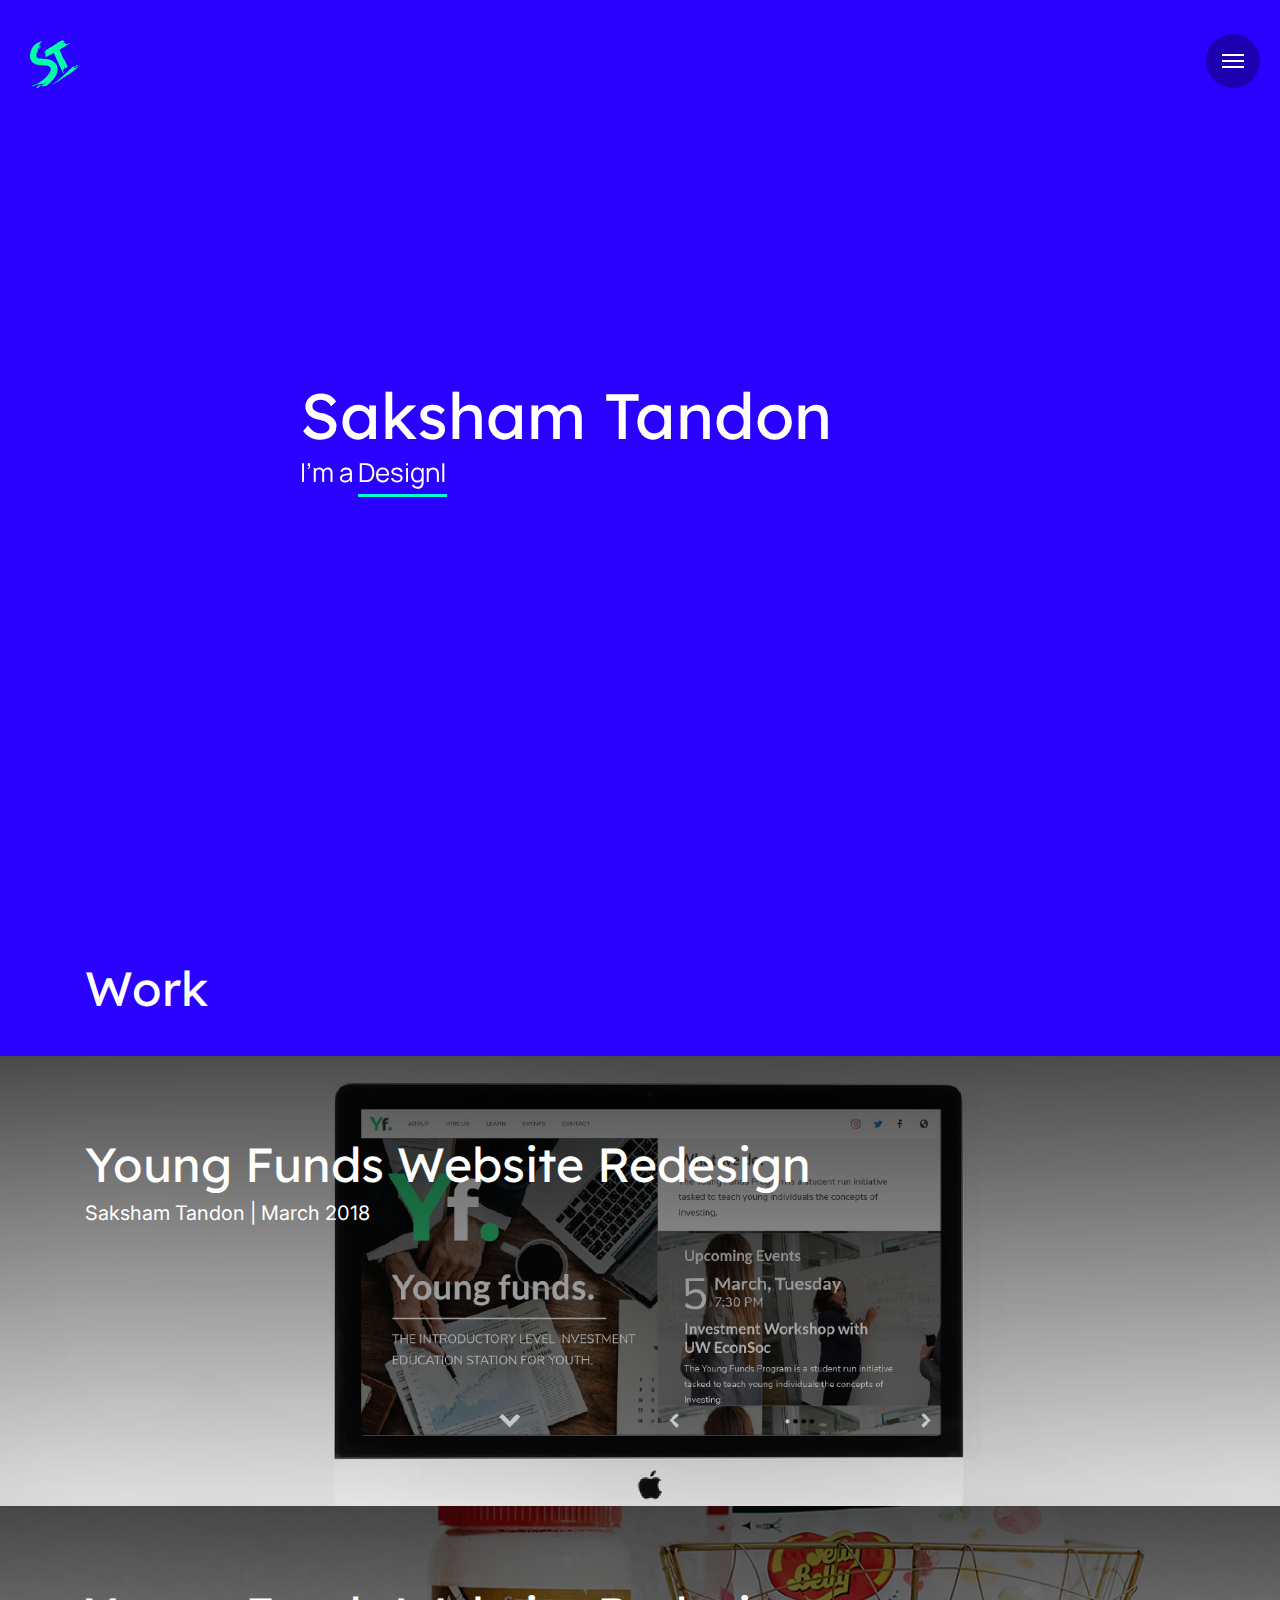
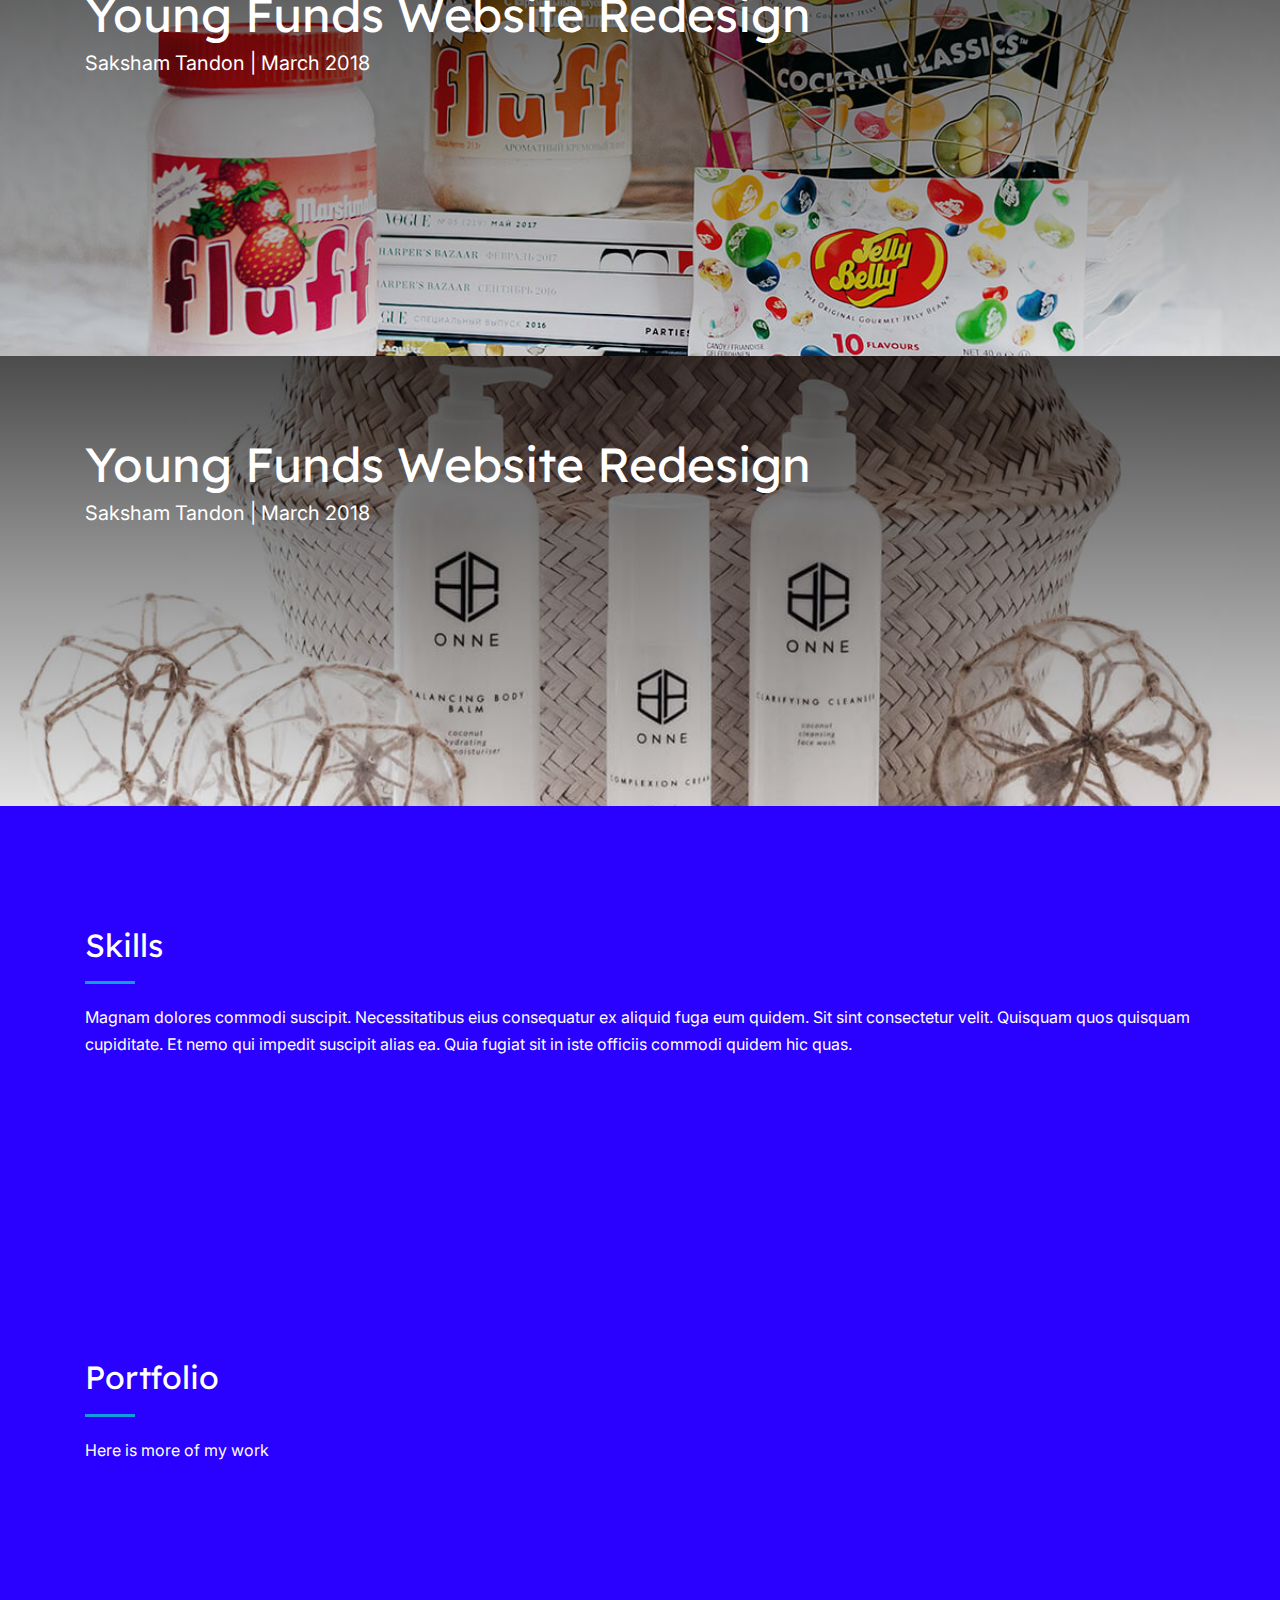
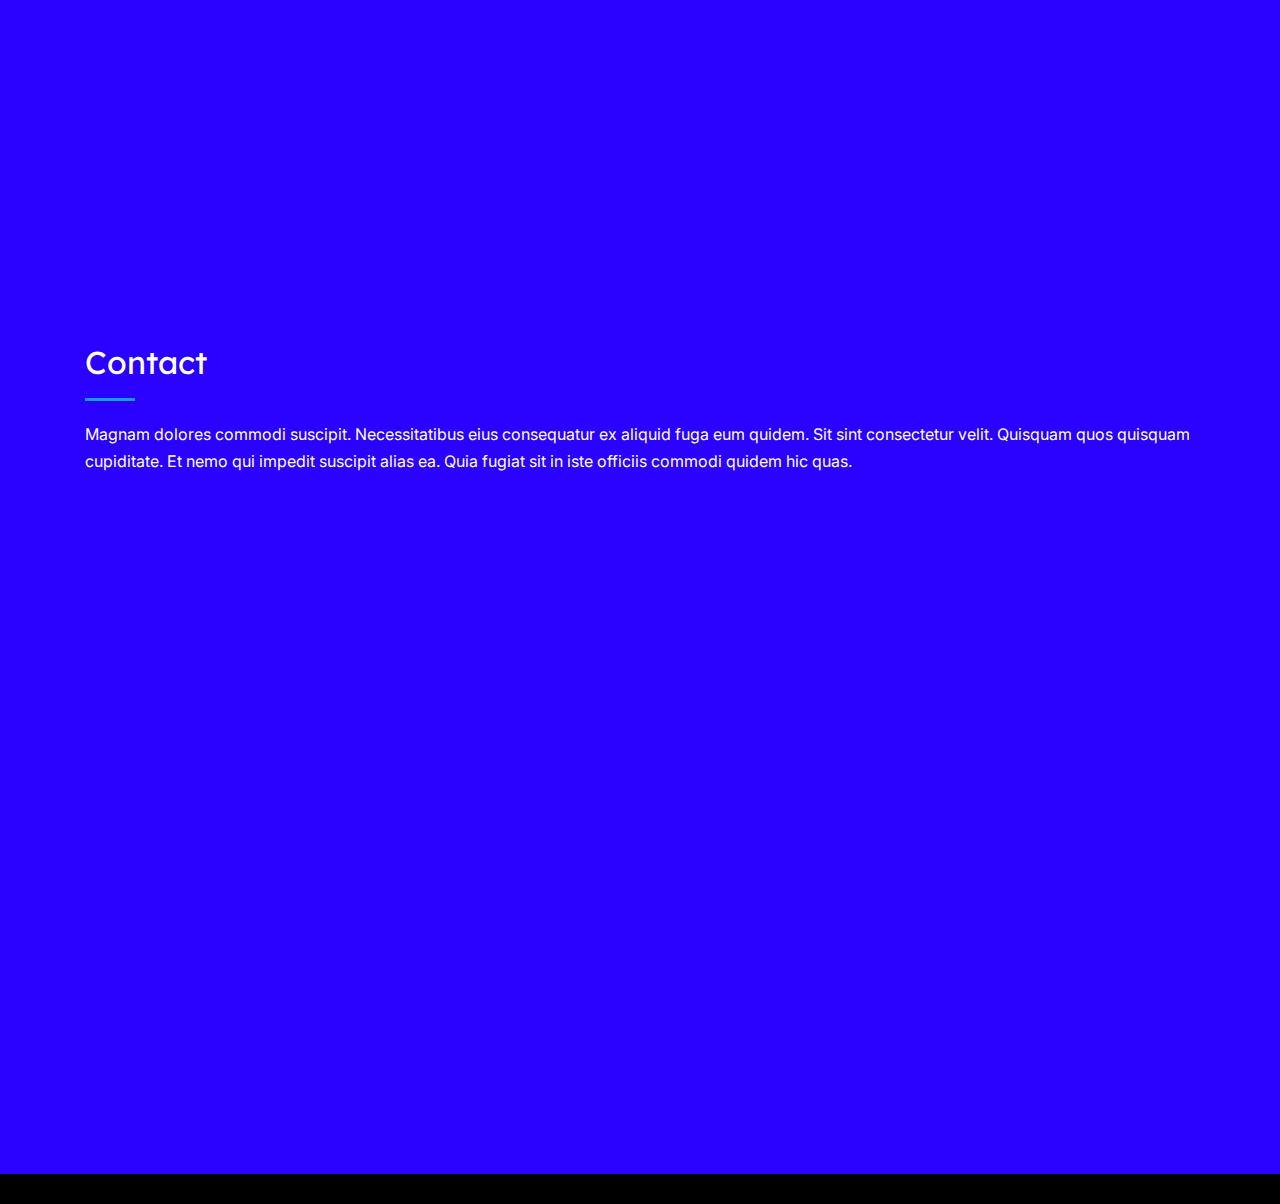
==== commit b2c0996f: "jaja" ====
--- a/docs/index.html
+++ b/docs/index.html
@@ -35,7 +35,53 @@
  
   <!-- Template Main CSS File -->
   <link href="assets/css/style.css" rel="stylesheet">
-
+  <script src="https://cdnjs.cloudflare.com/ajax/libs/p5.js/0.5.14/p5.js"></script>
+		<script>
+			function setup(){
+        var canvasDiv = document.getElementById('sketch-div');
+        var width = canvasDiv.offsetWidth;
+				var canvas = createCanvas(width, windowHeight);
+        		canvas.parent('sketch-div');
+            var mouseSX;
+            var mouseSY;
+            var mouseS;
+				textFont('Lexend Deca');
+				textAlign(RIGHT, TOP);
+				img = loadImage("hero1.png");
+			}
+			let img;
+			function preload() {
+  			
+			}
+			function draw(){
+				clear();
+				
+				textAlign(RIGHT, TOP);
+				blendMode(BLEND);
+				if(windowWidth >= 768){
+					textSize(width/5);
+          fill(255);
+					text("Froto", width + width/60, -width/40);
+					fill(95, 255, 236);
+					text("Design", width + width/60, width/5 - width/40);
+				}
+				else {
+					textSize(width/3.17);
+					text("Froto", width + width/60, -width/30);
+					fill(95, 255, 236);
+					text("Design", width + width/60, width/3.5 - width/30);
+				}
+				fill(255);
+        blendMode(DIFFERENCE);
+				ellipse(mouseX, mouseY, 50, 50);
+			}
+			
+			function windowResized() {
+        var canvasDiv = document.getElementById('sketch-div');
+        var width = canvasDiv.offsetWidth;
+				resizeCanvas(width, windowHeight);
+			}
+		</script>
   <!-- =======================================================
   * Template Name: iPortfolio - v1.4.1
   * Template URL: https://bootstrapmade.com/iportfolio-bootstrap-portfolio-websites-template/
@@ -90,6 +136,7 @@
 
   <main id="main">
     <section id="hero" class="d-flex flex-column justify-content-center align-items-left">
+      <div class = "hero-background d-flex flex-column container-fluid"><div id = "sketch-div"></div></div>
       <div class="hero-container" data-aos="fade-in">
         <h1>Saksham Tandon</h1>
         <p>I'm a <span class="typed" data-typed-items="Designer, Illustrator, Freelancer, Artist"></span></p>
@@ -458,8 +505,6 @@
 <script type="text/javascript" src="https://cdnjs.cloudflare.com/ajax/libs/twitter-bootstrap/4.5.0/js/bootstrap.min.js"></script>
 <!-- MDB core JavaScript -->
 <script type="text/javascript" src="https://cdnjs.cloudflare.com/ajax/libs/mdbootstrap/4.19.1/js/mdb.min.js"></script>
-  <script>
-  </script>
 </body>
 
 </html>
--- a/docs/assets/css/style.css
+++ b/docs/assets/css/style.css
@@ -59,6 +59,16 @@
 }
 #yallo {
   background: linear-gradient(0deg, rgba(0,0,0,0.1), rgba(0,0,0,0.7)),url('../../assets/Projects/YoungFunds/Hero.jpg');
+  background-size: cover;
+  background-position-y: center;
+}
+#yallo1 {
+  background: linear-gradient(0deg, rgba(0,0,0,0.1), rgba(0,0,0,0.7)),url('../../assets/img/portfolio-details-2.jpg');
+  background-size: cover;
+  background-position-y: center;
+}
+#yallo2 {
+  background: linear-gradient(0deg, rgba(0,0,0,0.1), rgba(0,0,0,0.7)),url('../../assets/img/portfolio-details-1.jpg');
   background-size: cover;
   background-position-y: center;
 }
@@ -322,10 +332,15 @@
 #hero {
   width: 100%;
   height: 100vh;
-  background-color: #2A00FF;
-  background-size: cover;
-}
-
+}
+#sketch-div{
+  position:absolute;
+  bottom: 0;
+  top: 0;
+  left: 0;
+  right: 0;
+  z-index:0;
+}
 #hero:before {
   content: "";
   position: absolute;
@@ -777,6 +792,13 @@
 }
 .modal .modal-title {
   color: #000 !important;
+  white-space: nowrap;
+  overflow: hidden;
+}
+@media(max-width:768px){
+  .modal .modal-title {
+    font-size: 18px;
+  }
 }
 /*--------------------------------------------------------------
 # Services
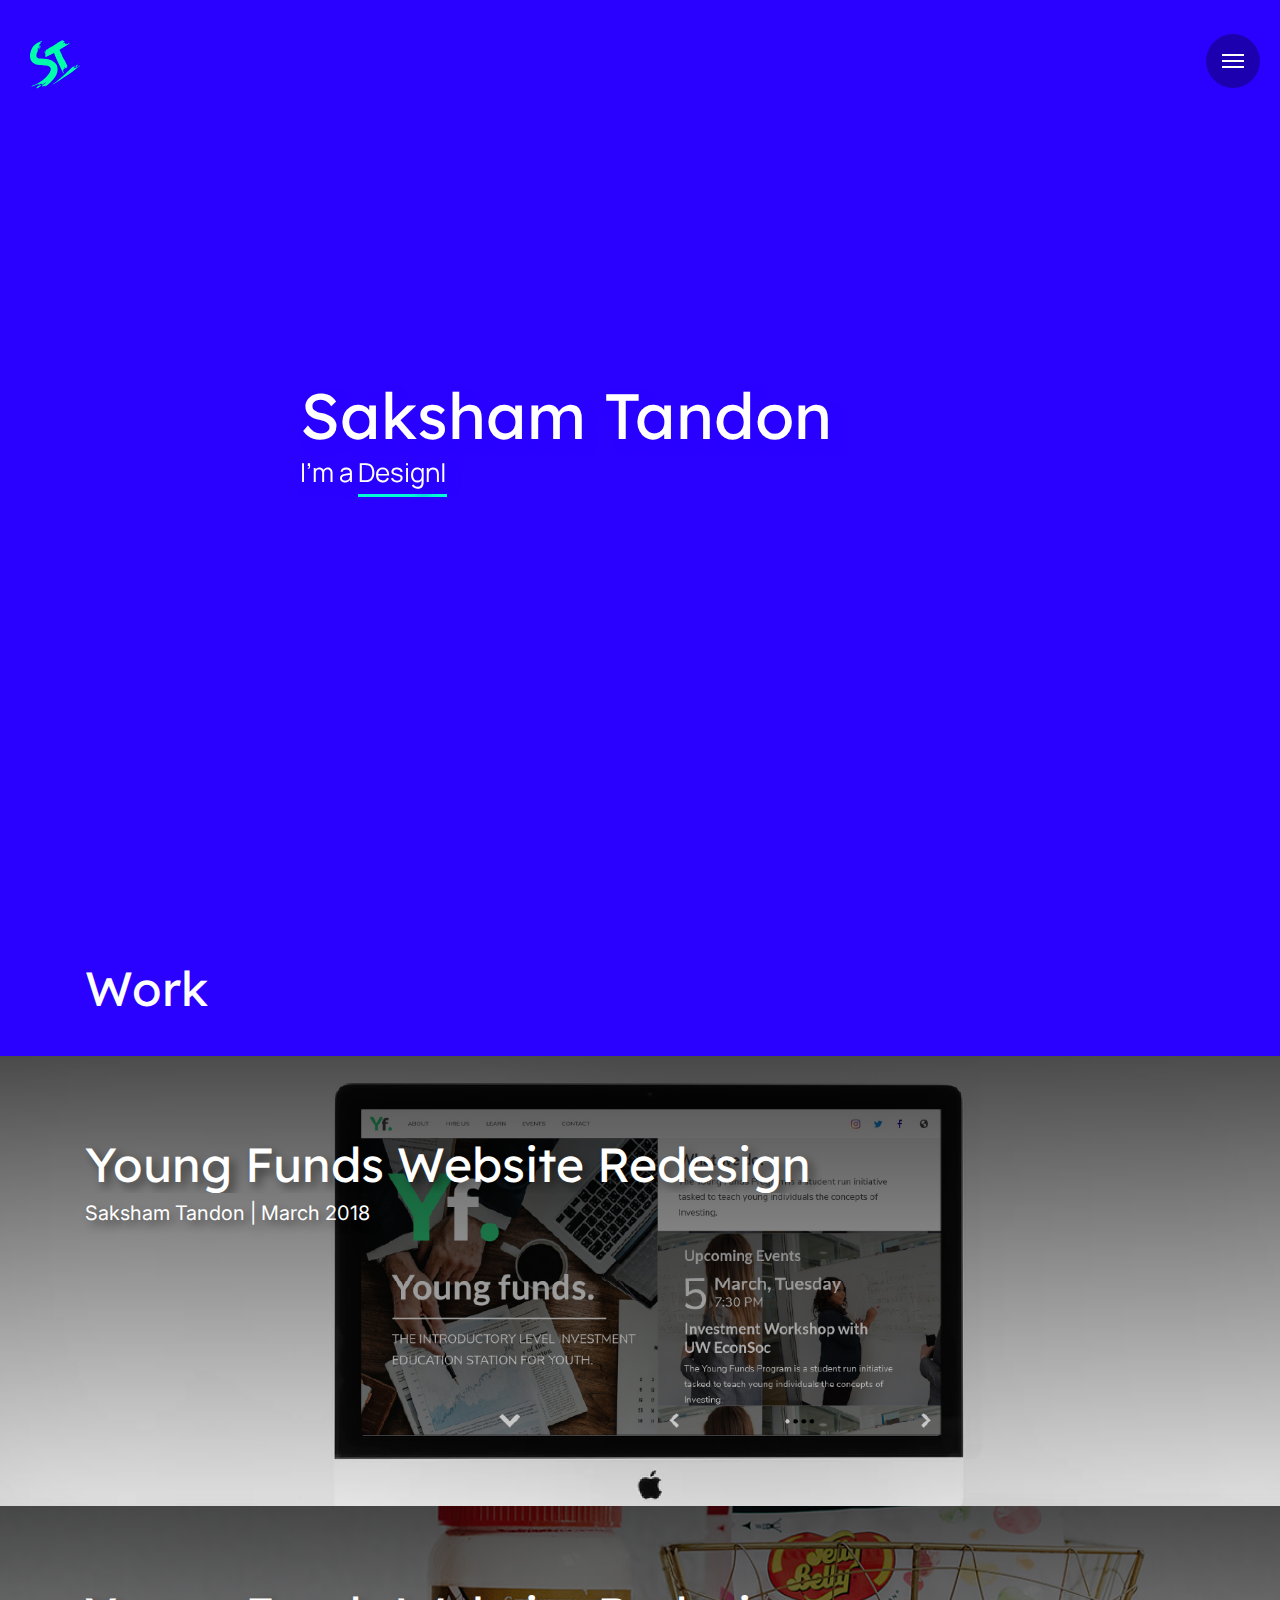
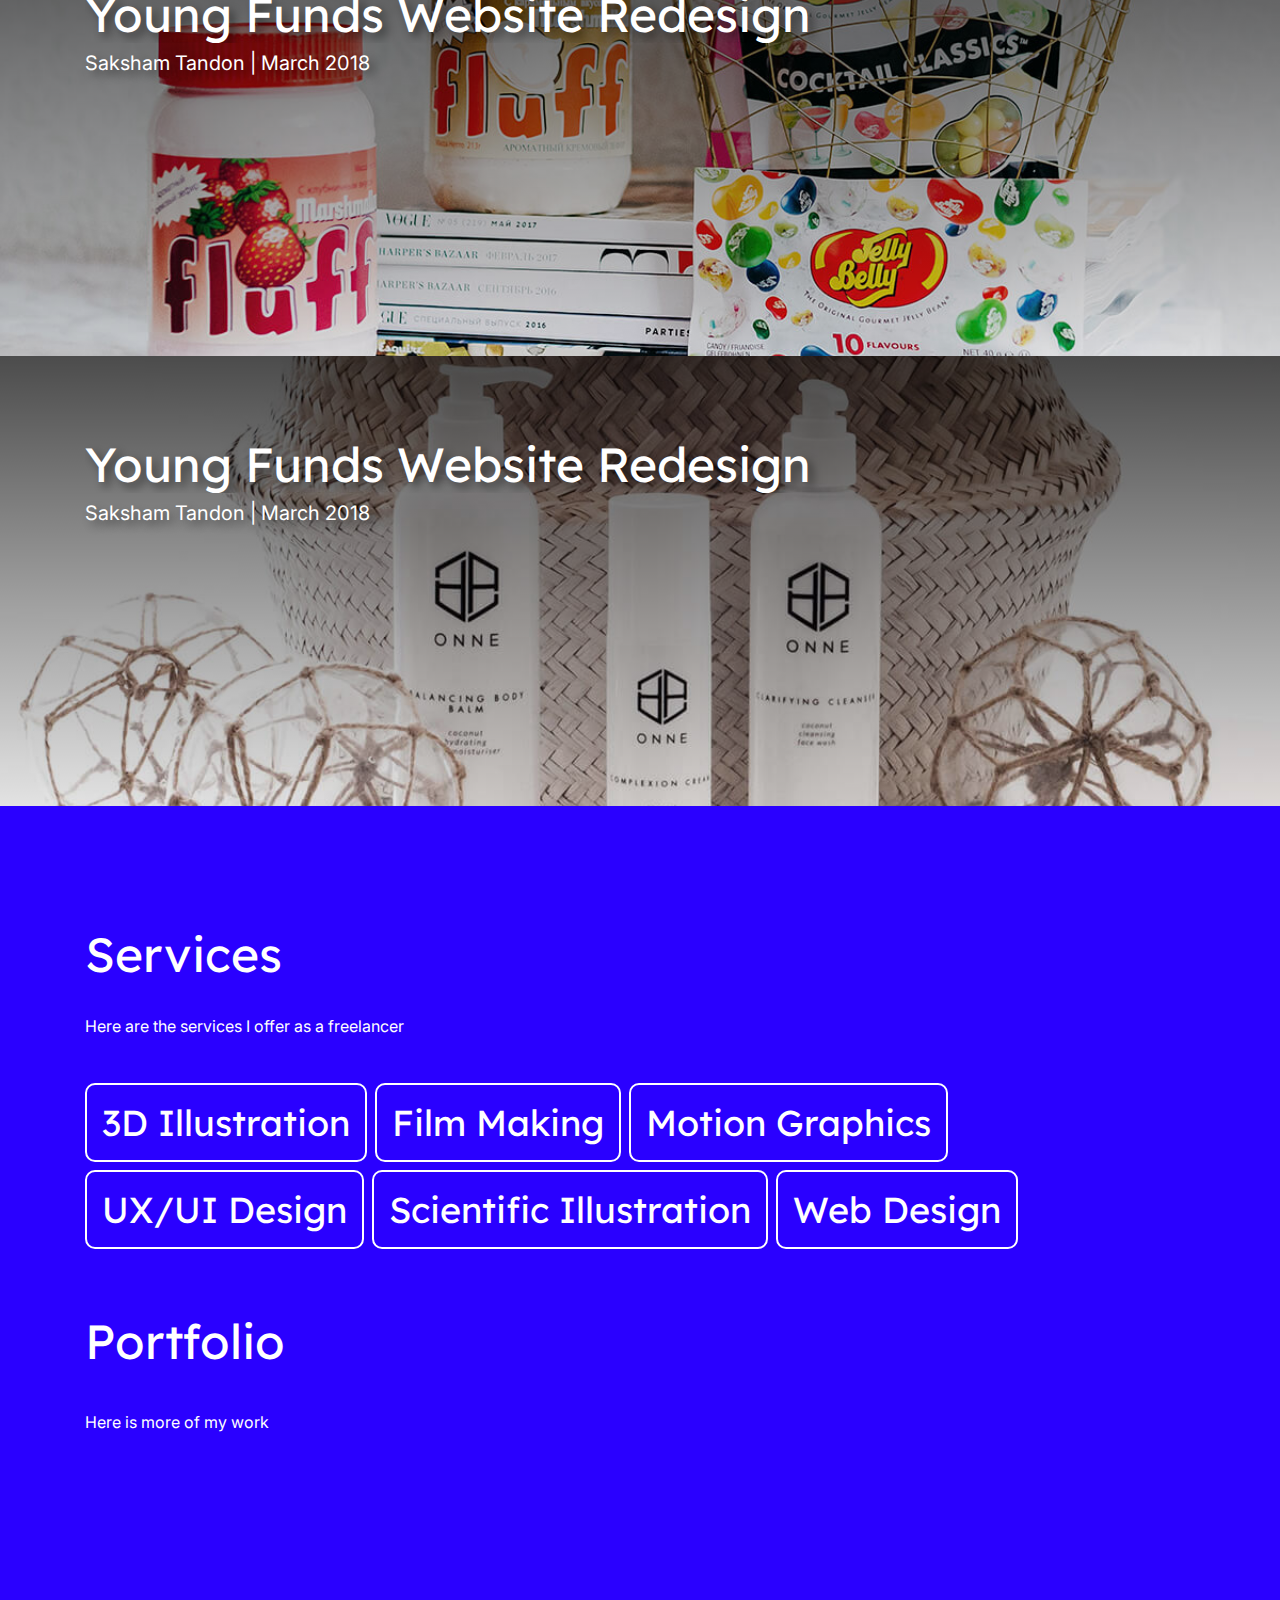
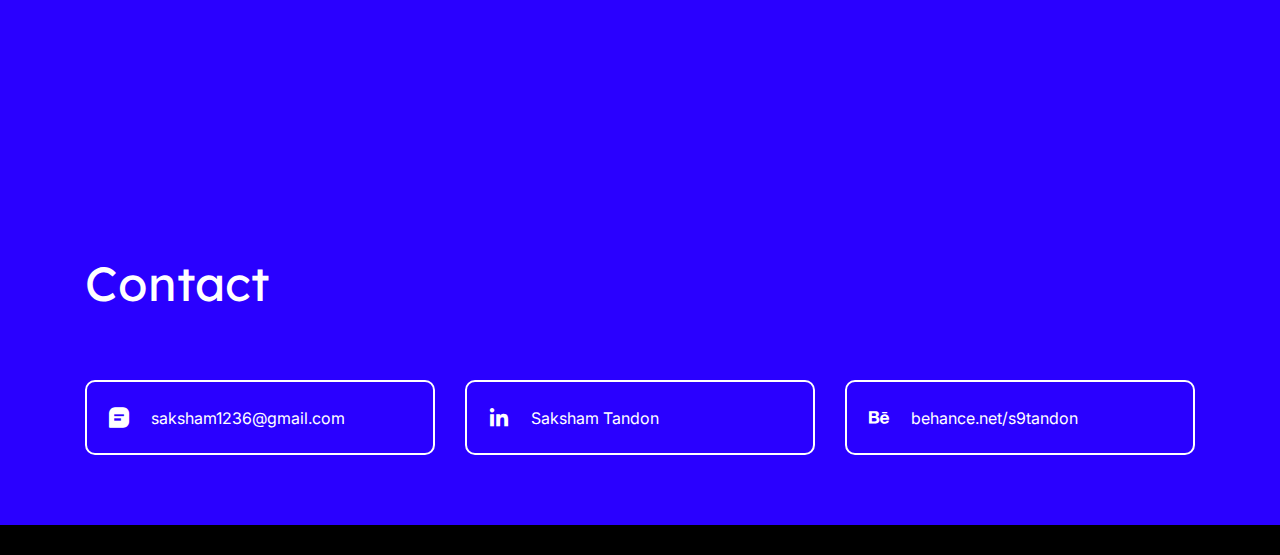
==== commit 2eb6ab17: "jajaja" ====
--- a/docs/index.html
+++ b/docs/index.html
@@ -37,28 +37,26 @@
   <link href="assets/css/style.css" rel="stylesheet">
   <script src="https://cdnjs.cloudflare.com/ajax/libs/p5.js/0.5.14/p5.js"></script>
 		<script>
+      
 			function setup(){
         var canvasDiv = document.getElementById('sketch-div');
         var width = canvasDiv.offsetWidth;
 				var canvas = createCanvas(width, windowHeight);
-        		canvas.parent('sketch-div');
-            var mouseSX;
-            var mouseSY;
-            var mouseS;
-				textFont('Lexend Deca');
+        canvas.parent('sketch-div');
+        var mouseSX;
+        var mouseSY;
+        var mouseS;
+        textFont('Lexend Deca');
 				textAlign(RIGHT, TOP);
-				img = loadImage("hero1.png");
-			}
-			let img;
-			function preload() {
-  			
-			}
+        noStroke();
+      }
+      
 			function draw(){
 				clear();
-				
 				textAlign(RIGHT, TOP);
-				blendMode(BLEND);
+        blendMode(BLEND);
 				if(windowWidth >= 768){
+          
 					textSize(width/5);
           fill(255);
 					text("Froto", width + width/60, -width/40);
@@ -73,7 +71,7 @@
 				}
 				fill(255);
         blendMode(DIFFERENCE);
-				ellipse(mouseX, mouseY, 50, 50);
+				ellipse(mouseX, mouseY, 100, 100);
 			}
 			
 			function windowResized() {
@@ -118,12 +116,12 @@
         <div class="cd-half-block">
             <address>
                 <ul class="cd-contact-info">
-                    <li><a href="mailto:info@myemail.co">info@myemail.co</a></li>
+                    <li><a href="mailto:saksham1236@gmail.com">saksham1236@gmail.com</a></li>
                     <li>0244-12345678</li>
                 </ul>
                 <ul class="cd-contact-socials">
                     <li><a href="#0">Instagram</a></li>   
-                    <li><a href="#0">Behance</a></li>   
+                    <li><a href="https://www.behance.net/s9tandon">Behance</a></li>   
                     <li><a href="#0">Dribbble</a></li>    
                 </ul>
             </address>
@@ -136,7 +134,7 @@
 
   <main id="main">
     <section id="hero" class="d-flex flex-column justify-content-center align-items-left">
-      <div class = "hero-background d-flex flex-column container-fluid"><div id = "sketch-div"></div></div>
+      <div class = "hero-background d-flex flex-column container-fluid"><div id = "sketch-div" data-aos="fade-in"></div></div>
       <div class="hero-container" data-aos="fade-in">
         <h1>Saksham Tandon</h1>
         <p>I'm a <span class="typed" data-typed-items="Designer, Illustrator, Freelancer, Artist"></span></p>
@@ -212,67 +210,29 @@
 
 
     <!-- ======= Skills Section ======= -->
-    <section id="skills" class="skills section-bg">
+    <section id="services" class="skills section-bg">
       <div class="container">
 
         <div class="section-title">
-          <h2>Skills</h2>
-          <p>Magnam dolores commodi suscipit. Necessitatibus eius consequatur ex aliquid fuga eum quidem. Sit sint consectetur velit. Quisquam quos quisquam cupiditate. Et nemo qui impedit suscipit alias ea. Quia fugiat sit in iste officiis commodi quidem hic quas.</p>
-        </div>
-
-        <div class="row skills-content">
-
-          <div class="col-lg-6" data-aos="fade-up">
-
-            <div class="progress">
-              <span class="skill">HTML <i class="val">100%</i></span>
-              <div class="progress-bar-wrap">
-                <div class="progress-bar" role="progressbar" aria-valuenow="100" aria-valuemin="0" aria-valuemax="100"></div>
-              </div>
-            </div>
-
-            <div class="progress">
-              <span class="skill">CSS <i class="val">90%</i></span>
-              <div class="progress-bar-wrap">
-                <div class="progress-bar" role="progressbar" aria-valuenow="90" aria-valuemin="0" aria-valuemax="100"></div>
-              </div>
-            </div>
-
-            <div class="progress">
-              <span class="skill">JavaScript <i class="val">75%</i></span>
-              <div class="progress-bar-wrap">
-                <div class="progress-bar" role="progressbar" aria-valuenow="75" aria-valuemin="0" aria-valuemax="100"></div>
-              </div>
-            </div>
-
-          </div>
-
-          <div class="col-lg-6" data-aos="fade-up" data-aos-delay="100">
-
-            <div class="progress">
-              <span class="skill">PHP <i class="val">80%</i></span>
-              <div class="progress-bar-wrap">
-                <div class="progress-bar" role="progressbar" aria-valuenow="80" aria-valuemin="0" aria-valuemax="100"></div>
-              </div>
-            </div>
-
-            <div class="progress">
-              <span class="skill">WordPress/CMS <i class="val">90%</i></span>
-              <div class="progress-bar-wrap">
-                <div class="progress-bar" role="progressbar" aria-valuenow="90" aria-valuemin="0" aria-valuemax="100"></div>
-              </div>
-            </div>
-
-            <div class="progress">
-              <span class="skill">Photoshop <i class="val">55%</i></span>
-              <div class="progress-bar-wrap">
-                <div class="progress-bar" role="progressbar" aria-valuenow="55" aria-valuemin="0" aria-valuemax="100"></div>
-              </div>
-            </div>
-
-          </div>
-
-        </div>
+          
+          <h1>Services</h1>
+          <p>Here are the services I offer as a freelancer</p>
+        </div>
+        <div class = "skilled grid">
+            
+            
+          <div class = "grid-item"><a>3D Illustration</a></div>
+          <div class = "grid-item"><a>Film Making</a></div>
+          <div class = "grid-item"><a>Motion Graphics</a></div>
+          <div class = "grid-item"><a>UX/UI Design</a></div>
+          <div class = "grid-item"><a>Scientific Illustration</a></div>
+          <div class = "grid-item"><a>Web Design</a></div>
+
+
+        
+        
+        </div>
+        
 
       </div>
     </section><!-- End Skills Section -->
@@ -282,7 +242,7 @@
       <div class="container">
 
         <div class="section-title">
-          <h2>Portfolio</h2>
+          <h1>Portfolio</h1>
           <p>Here is more of my work</p>
         </div>
         
@@ -299,7 +259,7 @@
           </div>
         </div>
 
-        <div id = "pop" class="row portfolio-container" data-aos="fade-up">
+        <div id = "popt" class="row portfolio-container" data-aos="fade-up">
 
       <!-- Card -->
       <div class = "col-lg-4 col-md-6 portfolio-item filter-web">
@@ -366,7 +326,7 @@
      <div class="card-body">
 
        <!-- Title -->
-       <h4 class="card-title">Card title<a class=" collapsed" id = "cled" data-toggle="collapse" href="#Poro2" aria-expanded="false" aria-controls="collapseContent"><i class="bx bxs-chevron-down-circle float-right"style = "color:black" ></i></a></h4>
+       <h4 class="card-title">Card title<a class="collapsed" id = "cled" data-toggle="collapse" href="#Poro2" aria-expanded="false" aria-controls="collapseContent"><i class="bx bxs-chevron-down-circle float-right"style = "color:black" ></i></a></h4>
        <!-- Text -->
        <p class="card-text collapse" id="Poro2"><br>Recently, we added several exotic new dishes to our restaurant menu. They come from countries such as Mexico, Argentina, and Spain. Come to us, have some delicious wine and enjoy our juicy meals from around the world.</p>
              </div>
@@ -403,71 +363,36 @@
     <!-- ======= Contact Section ======= -->
     <section id="contact" class="contact">
       <div class="container">
-
-        <div class="section-title">
-          <h2>Contact</h2>
-          <p>Magnam dolores commodi suscipit. Necessitatibus eius consequatur ex aliquid fuga eum quidem. Sit sint consectetur velit. Quisquam quos quisquam cupiditate. Et nemo qui impedit suscipit alias ea. Quia fugiat sit in iste officiis commodi quidem hic quas.</p>
-        </div>
-
-        <div class="row" data-aos="fade-in">
-
-          <div class="col-lg-5 d-flex align-items-stretch">
-            <div class="info">
-              <div class="address">
-                <i class="icofont-google-map"></i>
-                <h4>Location:</h4>
-                <p>A108 Adam Street, New York, NY 535022</p>
-              </div>
-
-              <div class="email">
-                <i class="icofont-envelope"></i>
-                <h4>Email:</h4>
-                <p>info@example.com</p>
-              </div>
-
-              <div class="phone">
-                <i class="icofont-phone"></i>
-                <h4>Call:</h4>
-                <p>+1 5589 55488 55s</p>
-              </div>
-
-              <iframe src="https://www.google.com/maps/embed?pb=!1m14!1m8!1m3!1d12097.433213460943!2d-74.0062269!3d40.7101282!3m2!1i1024!2i768!4f13.1!3m3!1m2!1s0x0%3A0xb89d1fe6bc499443!2sDowntown+Conference+Center!5e0!3m2!1smk!2sbg!4v1539943755621" frameborder="0" style="border:0; width: 100%; height: 290px;" allowfullscreen></iframe>
+        
+        <div class="section-title row">
+          <h1 class = "col">Contact</h1>
+        </div>
+        <div class = "row">
+          <div class = "col-lg-4 col-md-6">
+            <a href = "mailto:saksham1236@gmail.com">
+            <div class = "contact-item">
+              <i class='bx bxs-message-square-detail'></i><p>saksham1236@gmail.com</p>
             </div>
-
+           </a>
+         </div>
+
+         <div class = "col-lg-4 col-md-6">
+          <a href = "https://ca.linkedin.com/in/saksham-tandon-51a973156">
+          <div class = "contact-item">
+            <i class='bx bxl-linkedin'></i><p>Saksham Tandon</p>
           </div>
-
-          <div class="col-lg-7 mt-5 mt-lg-0 d-flex align-items-stretch">
-            <form action="forms/contact.php" method="post" role="form" class="php-email-form">
-              <div class="form-row">
-                <div class="form-group col-md-6">
-                  <label for="name">Your Name</label>
-                  <input type="text" name="name" class="form-control" id="name" data-rule="minlen:4" data-msg="Please enter at least 4 chars" />
-                  <div class="validate"></div>
-                </div>
-                <div class="form-group col-md-6">
-                  <label for="name">Your Email</label>
-                  <input type="email" class="form-control" name="email" id="email" data-rule="email" data-msg="Please enter a valid email" />
-                  <div class="validate"></div>
-                </div>
-              </div>
-              <div class="form-group">
-                <label for="name">Subject</label>
-                <input type="text" class="form-control" name="subject" id="subject" data-rule="minlen:4" data-msg="Please enter at least 8 chars of subject" />
-                <div class="validate"></div>
-              </div>
-              <div class="form-group">
-                <label for="name">Message</label>
-                <textarea class="form-control" name="message" rows="10" data-rule="required" data-msg="Please write something for us"></textarea>
-                <div class="validate"></div>
-              </div>
-              <div class="mb-3">
-                <div class="loading">Loading</div>
-                <div class="error-message"></div>
-                <div class="sent-message">Your message has been sent. Thank you!</div>
-              </div>
-              <div class="text-center"><button type="submit">Send Message</button></div>
-            </form>
-          </div>
+         </a>
+       </div>
+
+       <div class = "col-lg-4 col-md-6">
+        <a href = "mailto:saksham1236@gmail.com">
+        <div class = "contact-item">
+          <i class='bx bxl-behance'></i><p>behance.net/s9tandon</p>
+        </div>
+       </a>
+     </div>
+        </div>
+     </div>
     </section><!-- End Contact Section -->
 
   </main><!-- End #main -->
@@ -497,7 +422,7 @@
   <script src="assets/js/main.js"></script>
   <script src="https://cdnjs.cloudflare.com/ajax/libs/gsap/3.5.1/gsap.min.js"></script>
   <script src="https://cdnjs.cloudflare.com/ajax/libs/ekko-lightbox/5.3.0/ekko-lightbox.min.js" integrity="sha512-Y2IiVZeaBwXG1wSV7f13plqlmFOx8MdjuHyYFVoYzhyRr3nH/NMDjTBSswijzADdNzMyWNetbLMfOpIPl6Cv9g==" crossorigin="anonymous"></script>
-
+  <script src="https://unpkg.com/packery@2/dist/packery.pkgd.min.js"></script>
 <!-- JQuery -->
 <!-- Bootstrap tooltips -->
 <script type="text/javascript" src="https://cdnjs.cloudflare.com/ajax/libs/popper.js/1.14.4/umd/popper.min.js"></script>
--- a/docs/assets/css/style.css
+++ b/docs/assets/css/style.css
@@ -273,7 +273,7 @@
   color: #fff;
   padding-left: 30px;
   background-size: 100% 0.1em;
-background-position-x: 0%;
+  background-position-x: 0%;
 }
 .nav-menu .active:hover > a {
   text-decoration: none;
@@ -349,6 +349,7 @@
   left: 0;
   right: 0;
   z-index: 1;
+  
 }
 
 #hero .hero-container {
@@ -362,12 +363,14 @@
   font-size: 64px;
   line-height: 0.8em;
   color: #ffffff;
+  text-shadow: 5px 5px 10px #2A00FF;
 }
 
 #hero p {
   color: #ffffff;
   font-size: 26px;
   font-family: "Manrope", sans-serif;
+  text-shadow: 5px 5px 10px #2A00FF;
 }
 
 #hero p span {
@@ -534,6 +537,37 @@
 /*--------------------------------------------------------------
 # Akills
 --------------------------------------------------------------*/
+.skills h1{
+  margin-bottom: 30px;
+}
+.skills p{
+  margin-bottom: 10px;
+}
+.skilled {
+  font-family: 'Lexend Deca', sans-serif;
+  font-size: 36px;
+  line-height: 2.4em;
+}
+@media(max-width:768px) {
+  .skilled{
+    font-size: 24px;
+    line-height: 3.0em;
+  }
+}
+.skilled a{
+  padding: 15px;
+  white-space: nowrap;
+  border: 2px solid #fff;
+  border-radius: 10px;
+  margin-right:8px;
+}
+
+.skilled a:hover{
+  color:#2A00FF !important;
+  background-color: #fff;
+  border-bottom: 2px solid #fff;
+}
+
 .skills .progress {
   height: 50px;
   display: block;
@@ -757,11 +791,11 @@
 .portfolio .card-text{
   transition: 0.3s;
 }
+
 .modal .modal-dialog{
   min-width: 90%;
   padding: 30px;
   margin-top: 90px;
-  
 }
 .modal-dialog{
   min-height: 87% !important;
@@ -778,7 +812,9 @@
   width: 100%;
   height: 100%;
 }
-
+.portfolio {
+  padding:0px;
+}
 @media(max-width:768px){
   .modal .modal-dialog{
     min-height: 85%;
@@ -852,7 +888,48 @@
   line-height: 24px;
   font-size: 14px;
 }
-
+.contact h1{
+  padding-bottom: 30px;
+}
+
+.contact .contact-item {
+  background-color:#2A00FF;
+  transition: 0.3s;
+  -webkit-transition: 0.3s;
+}
+
+.contact .contact-item:hover a{
+  color: #2A00FF !important;
+}
+.contact-item{
+  border-radius: 10px;
+  border: 2px solid #fff;
+  padding: 20px;
+}
+
+.contact .contact-item:hover {
+  background-color: #fff;
+  color: #2A00FF !important;
+  transform: scale(1.05);
+  -webkit-transform: scale(1.05);
+}
+.contact-item i{
+  font-size: 24px !important;
+  position: relative;
+  top: 4px;
+}
+
+.contact .contact-item a{
+  font-size: 18px !important;
+}
+.contact .contact-item p{
+  display: inline-block;
+  margin:0px;
+  padding-left: 20px;
+}
+.contact .col-lg-4{
+  margin-bottom:10px;
+}
 /*--------------------------------------------------------------
 # Testimonials
 --------------------------------------------------------------*/
@@ -1033,6 +1110,9 @@
 /*--------------------------------------------------------------
 # Portfolio Details
 --------------------------------------------------------------*/
+.portfolio h1 {
+  padding-bottom: 30px;
+}
 .portfolio-details {
   padding-top: 40px;
 }
@@ -1120,6 +1200,7 @@
   padding:0px;
 }
 .portmain img{
+  width:100%;
   padding-bottom: 30px;
 }
 .portmain h3{
@@ -1767,6 +1848,7 @@
     transition: 0.4s;
 }
 .blog_item h1, .blog_item h5 {
+    text-shadow: 5px 5px 10px rgba(0, 0, 0, 0.493);
     transition: all 0.5s;
 }
 .blog_item h5{
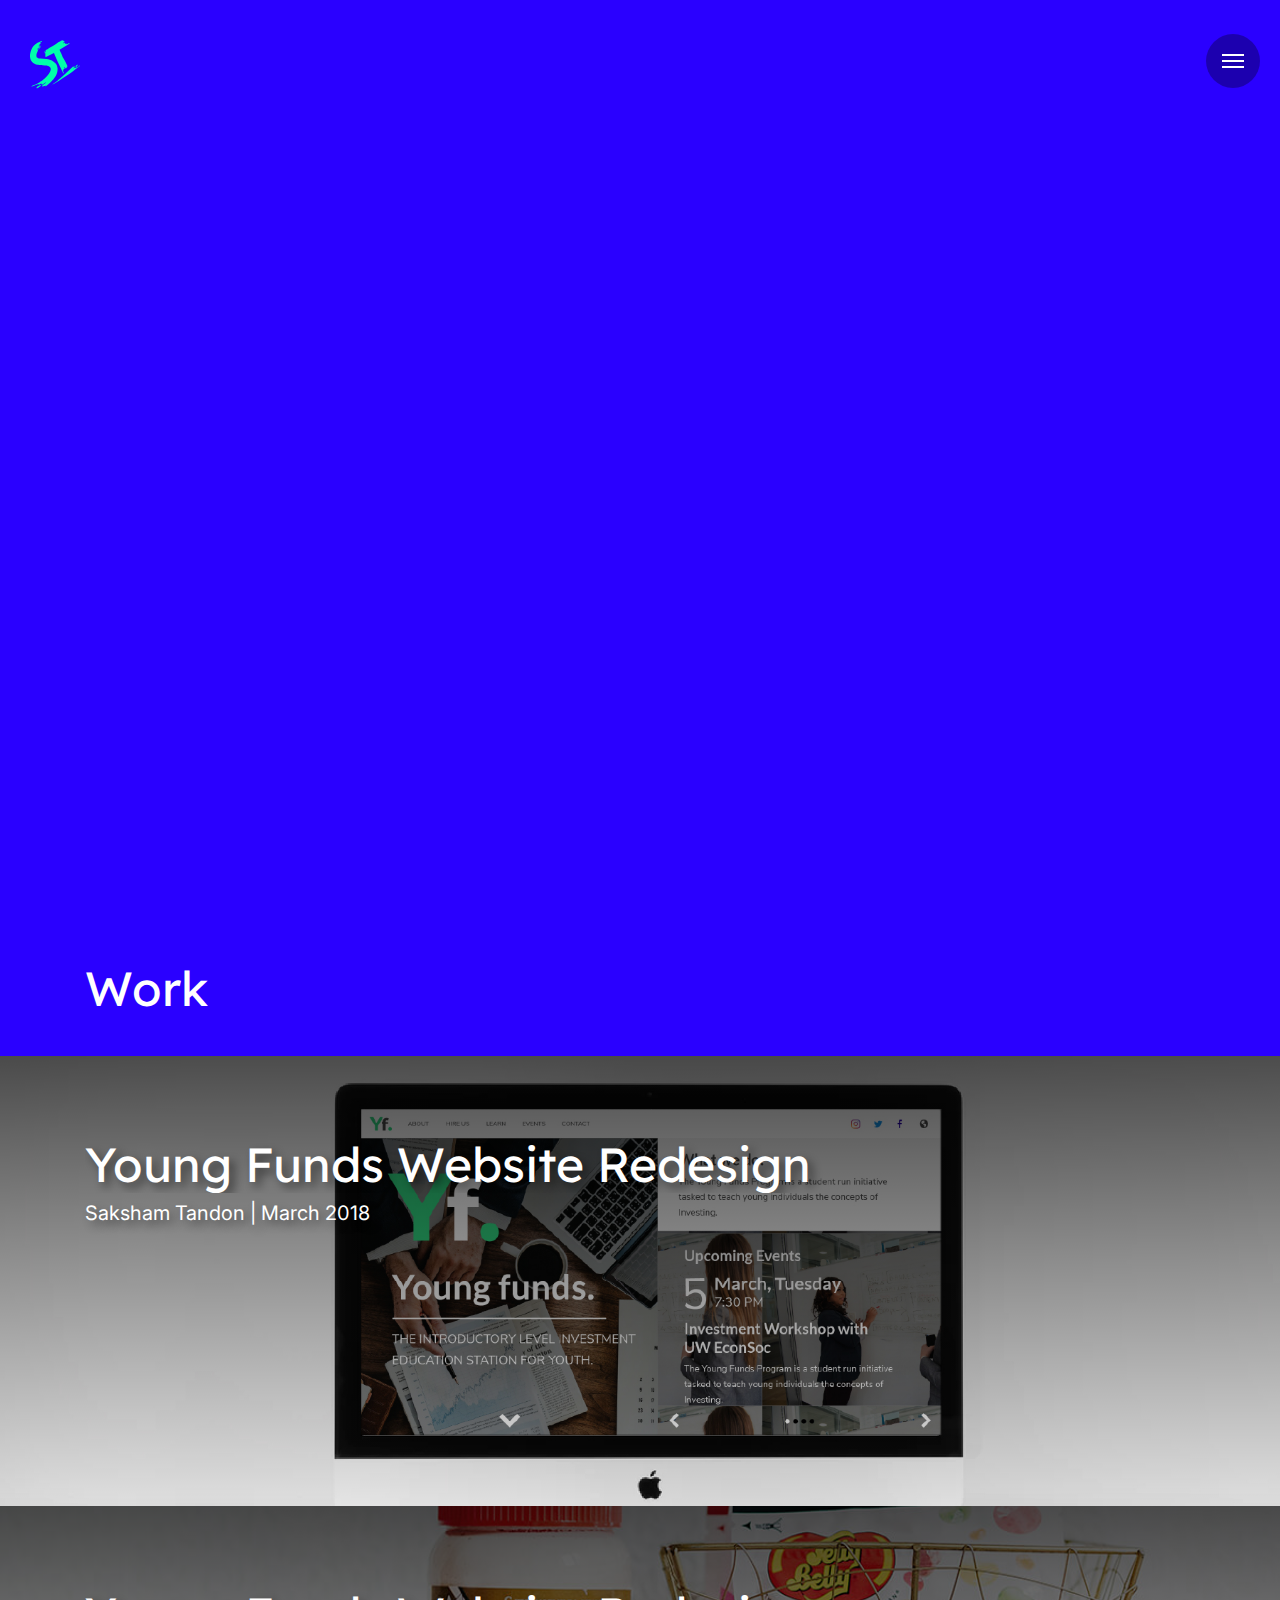
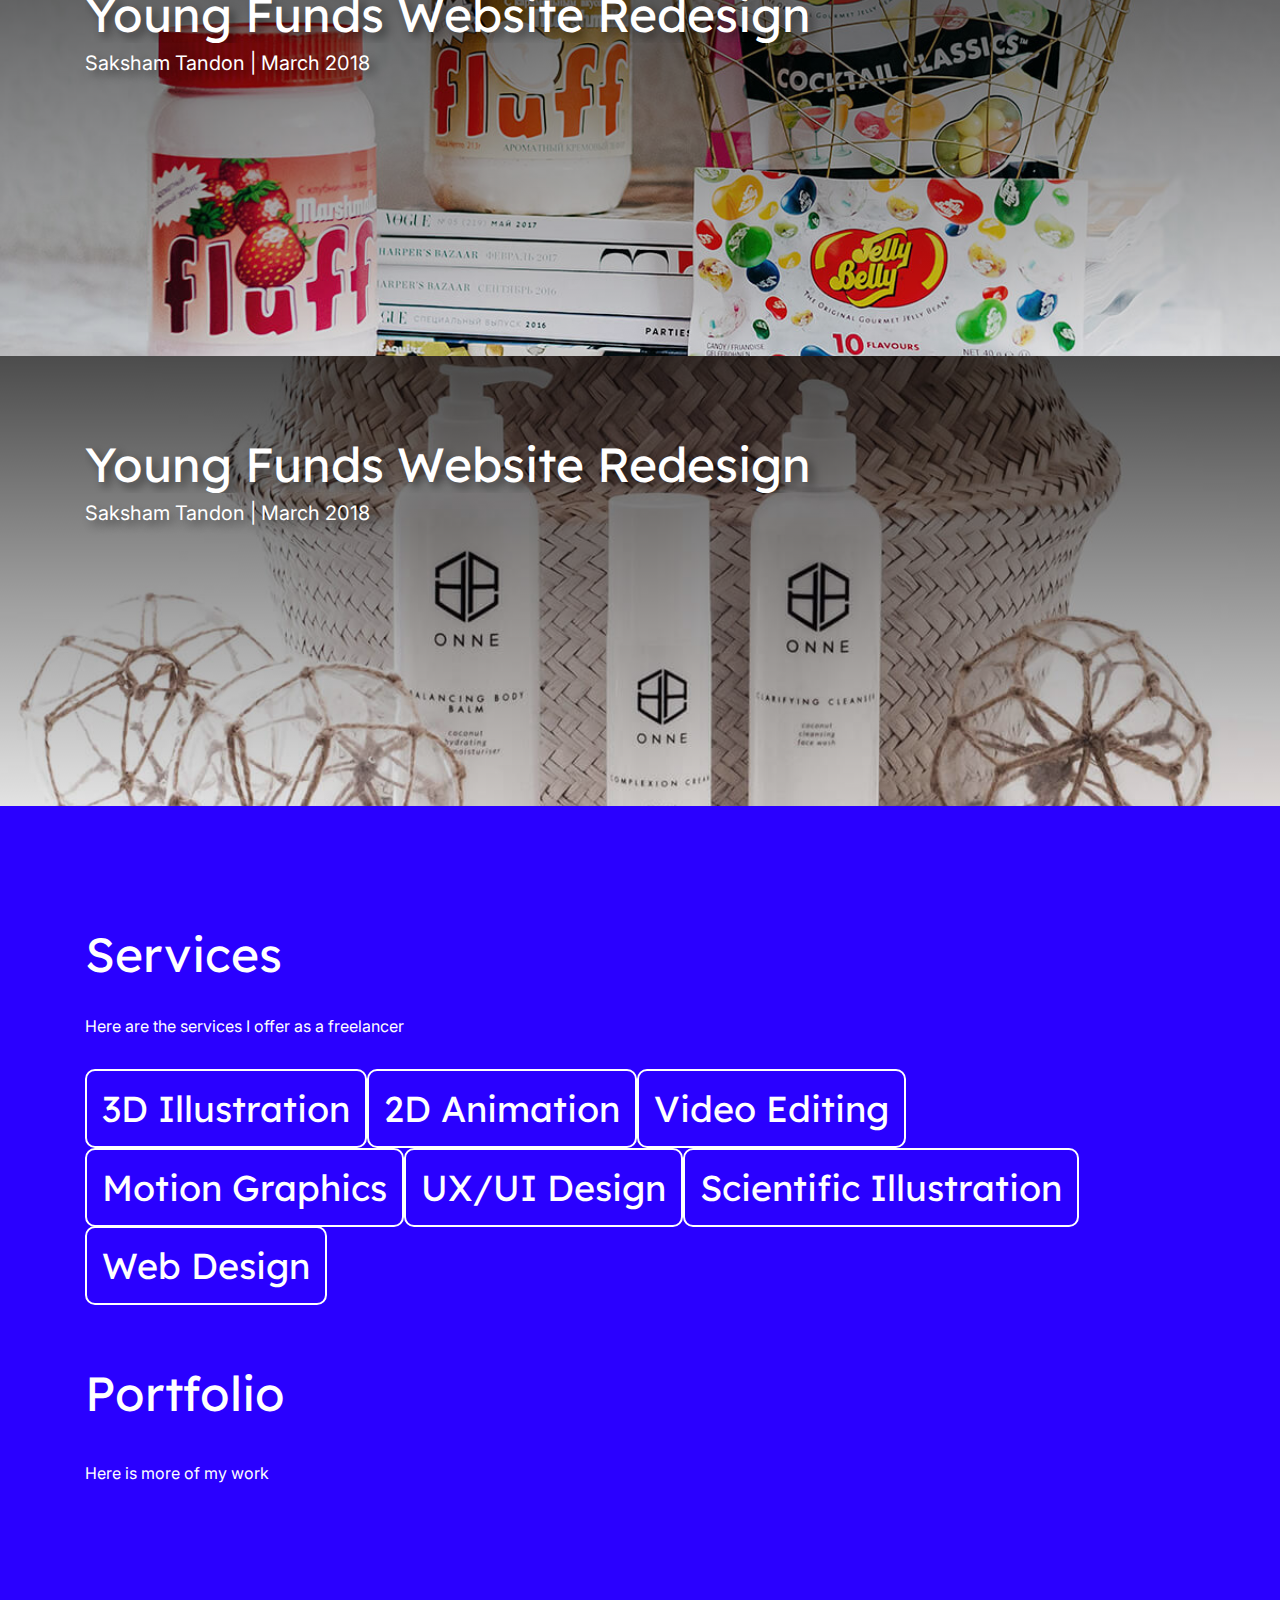
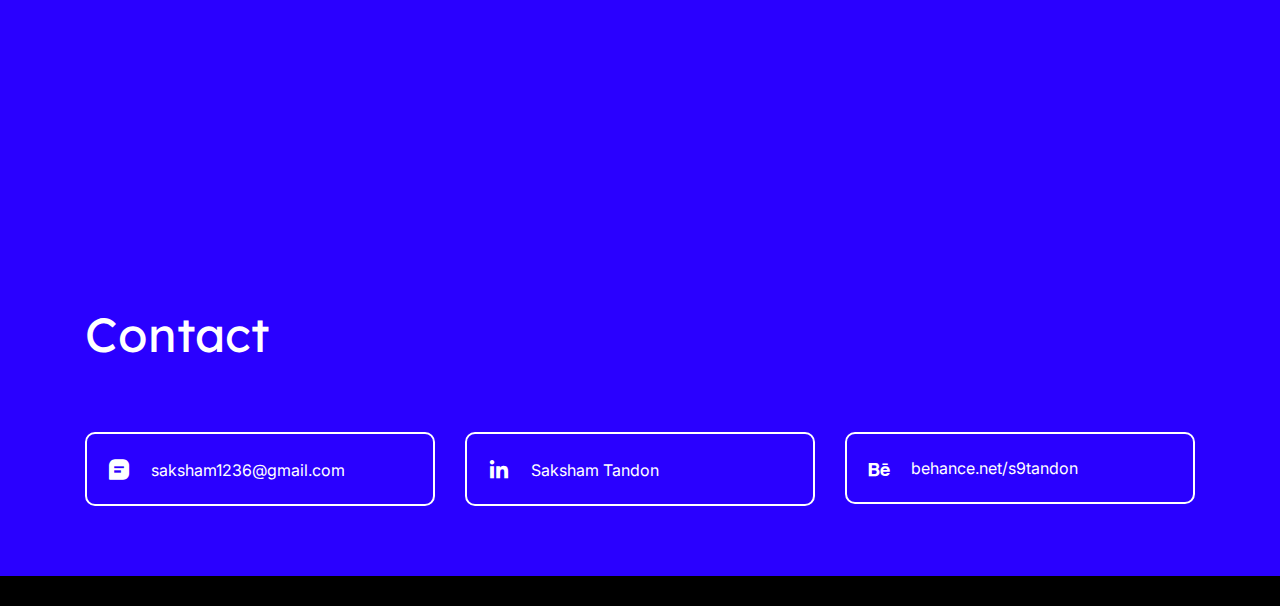
==== commit b2ceacdc: "kaka" ====
--- a/docs/index.html
+++ b/docs/index.html
@@ -117,7 +117,6 @@
             <address>
                 <ul class="cd-contact-info">
                     <li><a href="mailto:saksham1236@gmail.com">saksham1236@gmail.com</a></li>
-                    <li>0244-12345678</li>
                 </ul>
                 <ul class="cd-contact-socials">
                     <li><a href="#0">Instagram</a></li>   
@@ -218,11 +217,12 @@
           <h1>Services</h1>
           <p>Here are the services I offer as a freelancer</p>
         </div>
-        <div class = "skilled grid">
+        <div class = "servi grid">
             
             
           <div class = "grid-item"><a>3D Illustration</a></div>
-          <div class = "grid-item"><a>Film Making</a></div>
+          <div class = "grid-item"><a>2D Animation</a></div>
+          <div class = "grid-item"><a>Video Editing</a></div>
           <div class = "grid-item"><a>Motion Graphics</a></div>
           <div class = "grid-item"><a>UX/UI Design</a></div>
           <div class = "grid-item"><a>Scientific Illustration</a></div>
@@ -385,9 +385,9 @@
        </div>
 
        <div class = "col-lg-4 col-md-6">
-        <a href = "mailto:saksham1236@gmail.com">
+        <a href = "https://www.behance.net/s9tandon">
         <div class = "contact-item">
-          <i class='bx bxl-behance'></i><p>behance.net/s9tandon</p>
+          <i class='icofont-behance'></i><p>behance.net/s9tandon</p>
         </div>
        </a>
      </div>
--- a/docs/assets/css/style.css
+++ b/docs/assets/css/style.css
@@ -109,7 +109,7 @@
   height:auto;
   left: 30px;
   top:  40px;
-  z-index: 9999;
+  z-index: 99;
 }
 
 .logo1{
@@ -540,29 +540,33 @@
 .skills h1{
   margin-bottom: 30px;
 }
-.skills p{
-  margin-bottom: 10px;
-}
-.skilled {
+
+.servi {
   font-family: 'Lexend Deca', sans-serif;
   font-size: 36px;
-  line-height: 2.4em;
+  line-height: 2.17em;
 }
 @media(max-width:768px) {
-  .skilled{
-    font-size: 24px;
-    line-height: 3.0em;
-  }
-}
-.skilled a{
+  .servi{
+    font-size: 18px;
+    line-height: 3.1em;
+  }
+}
+.servi a{
   padding: 15px;
   white-space: nowrap;
   border: 2px solid #fff;
   border-radius: 10px;
-  margin-right:8px;
-}
-
-.skilled a:hover{
+}
+
+.servi .grid-item {
+  border-radius: 10px;
+  float: left;
+}
+.servi .grid-item:hover{ 
+  box-shadow: 5px 5px 10px rgba(0, 0, 0, 0.342);
+}
+.servi a:hover{
   color:#2A00FF !important;
   background-color: #fff;
   border-bottom: 2px solid #fff;
@@ -607,19 +611,24 @@
 }
 .resume .resume-title {
   font-size: 36px;
-  padding-top:25px;
-  margin-bottom: 20px;
+  padding-top:15px;
+  margin-bottom: 30px;
+}
+.resume ul{
+  list-style: none;
+  
 }
 @media(max-width:768px){
   .resume .resume-title{
     padding-top:0px;
     font-size:24px;
+    margin-bottom: 10px;
   }
 }
 .resume .resume-item {
-  margin-top: 50px;
   padding: 0 0 0px 20px;
   border-left: 1px solid rgba(255, 255, 255, 0.5);
+  
   position: relative;
 }
 
@@ -641,11 +650,10 @@
   .resume .resume-item {
     margin-top: 20px;
     padding: 0 0 0px 20px;
-    border-left: 1px solid rgba(255, 255, 255, 0.5);
     position: relative;
   }
   .resume .resume-item h4{
-    margin-bottom: 15px;
+    margin-bottom: 10px;
     font-size: 20px;
   }
   .resume .resume-item h5 {
@@ -656,7 +664,7 @@
 }
 
 .resume .resume-item ul {
-  padding-left: 20px;
+  padding-left: 0;
 }
 
 .resume .resume-item ul li {
@@ -667,6 +675,36 @@
   padding-bottom: 0;
 }
 
+.skilled {
+  font-family: 'Lexend Deca', sans-serif;
+  font-size: 24px;
+  line-height: 2.57em;
+}
+@media(max-width:768px) {
+  .skilled{
+    font-size: 18px;
+    line-height: 3.1em;
+  }
+}
+.skilled a{
+  padding: 15px;
+  white-space: nowrap;
+  border: 2px solid #fff;
+  border-radius: 10px;
+}
+
+.skilled .grid-item {
+  border-radius: 10px;
+  float: left;
+}
+.skilled .grid-item:hover{ 
+  box-shadow: 5px 5px 10px rgba(0, 0, 0, 0.342);
+}
+.skilled a:hover{
+  color:#2A00FF !important;
+  background-color: #fff;
+  border-bottom: 2px solid #fff;
+}
 
 /*--------------------------------------------------------------
 # Portfolio
@@ -795,10 +833,9 @@
 .modal .modal-dialog{
   min-width: 90%;
   padding: 30px;
-  margin-top: 90px;
 }
 .modal-dialog{
-  min-height: 87% !important;
+  min-height: 94% !important;
   overflow: hidden;
 }
 
@@ -817,12 +854,12 @@
 }
 @media(max-width:768px){
   .modal .modal-dialog{
-    min-height: 85%;
+    min-height: 98% !important;
     min-width: 90%;
     padding-left:0px;
     padding-right:0px;
     padding-bottom: 0px;
-    margin-top: 90px;
+    padding-top: 0px;
   }
   
 }
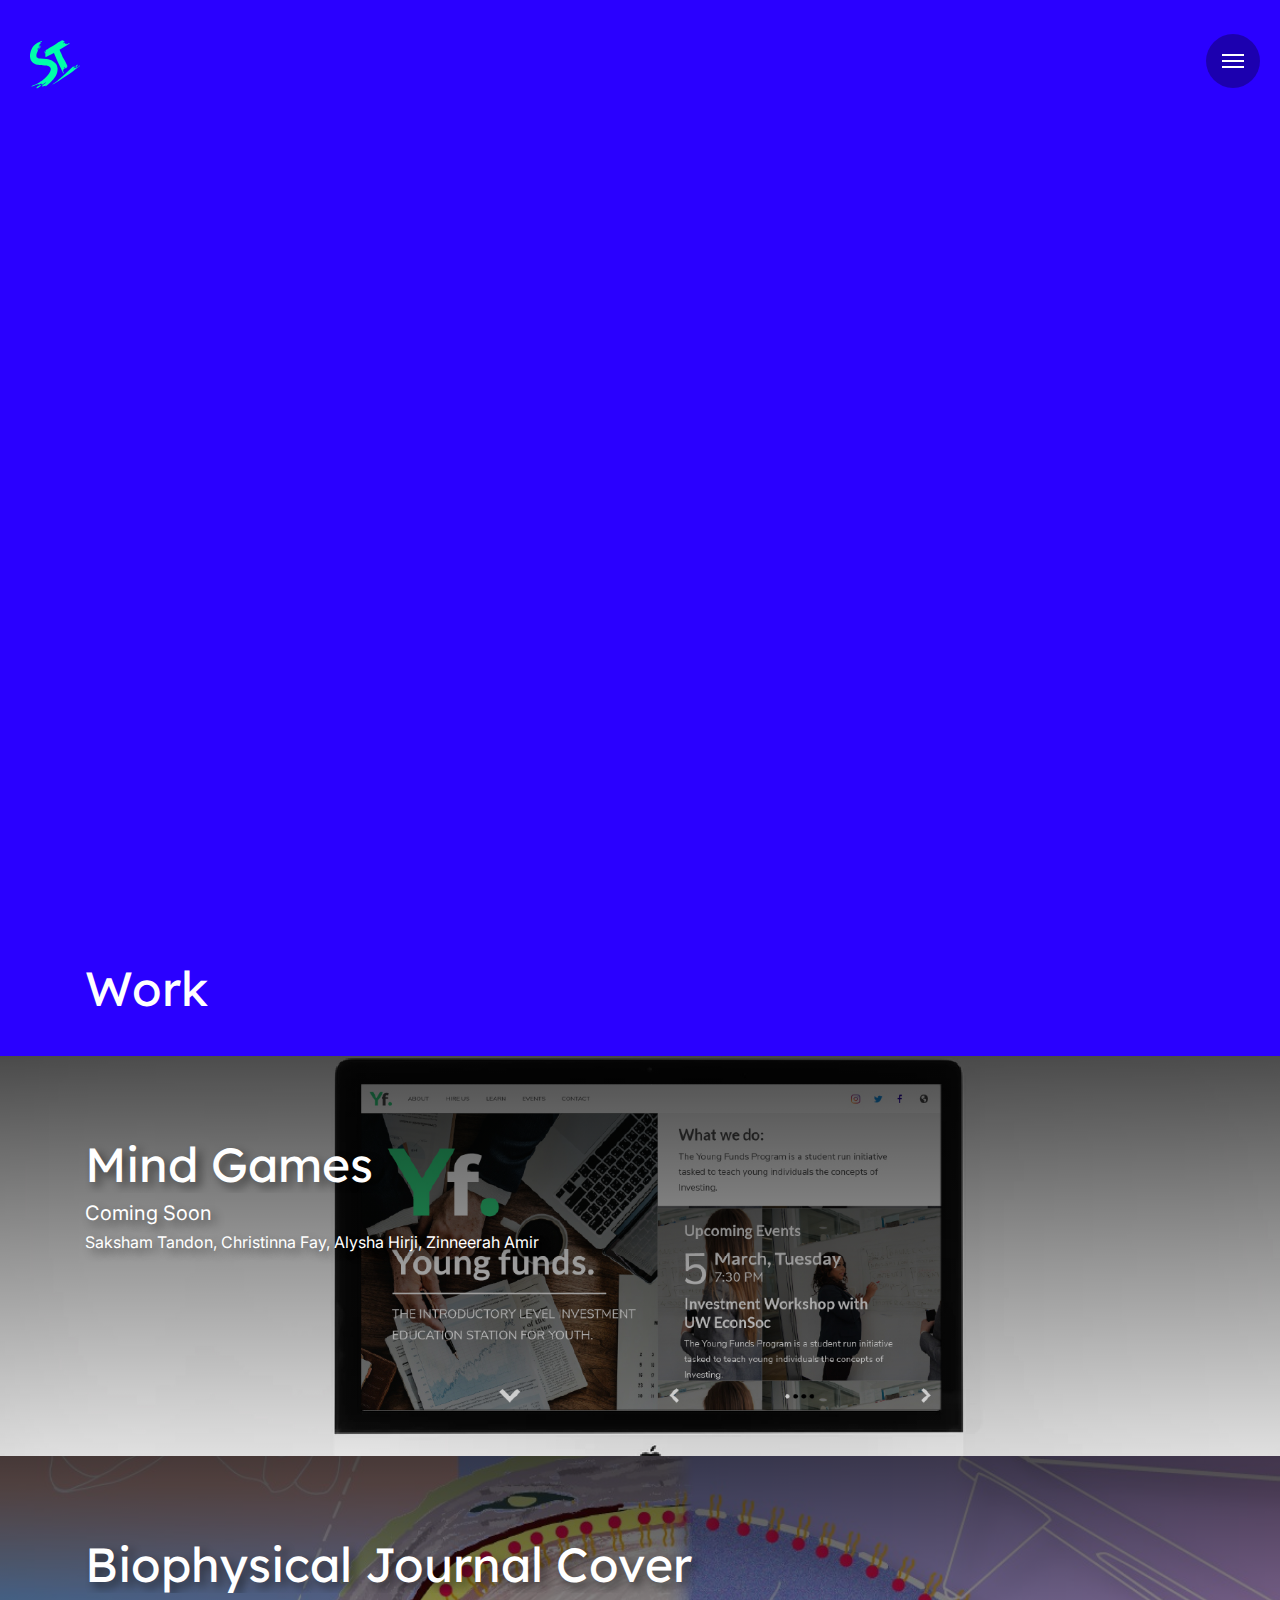
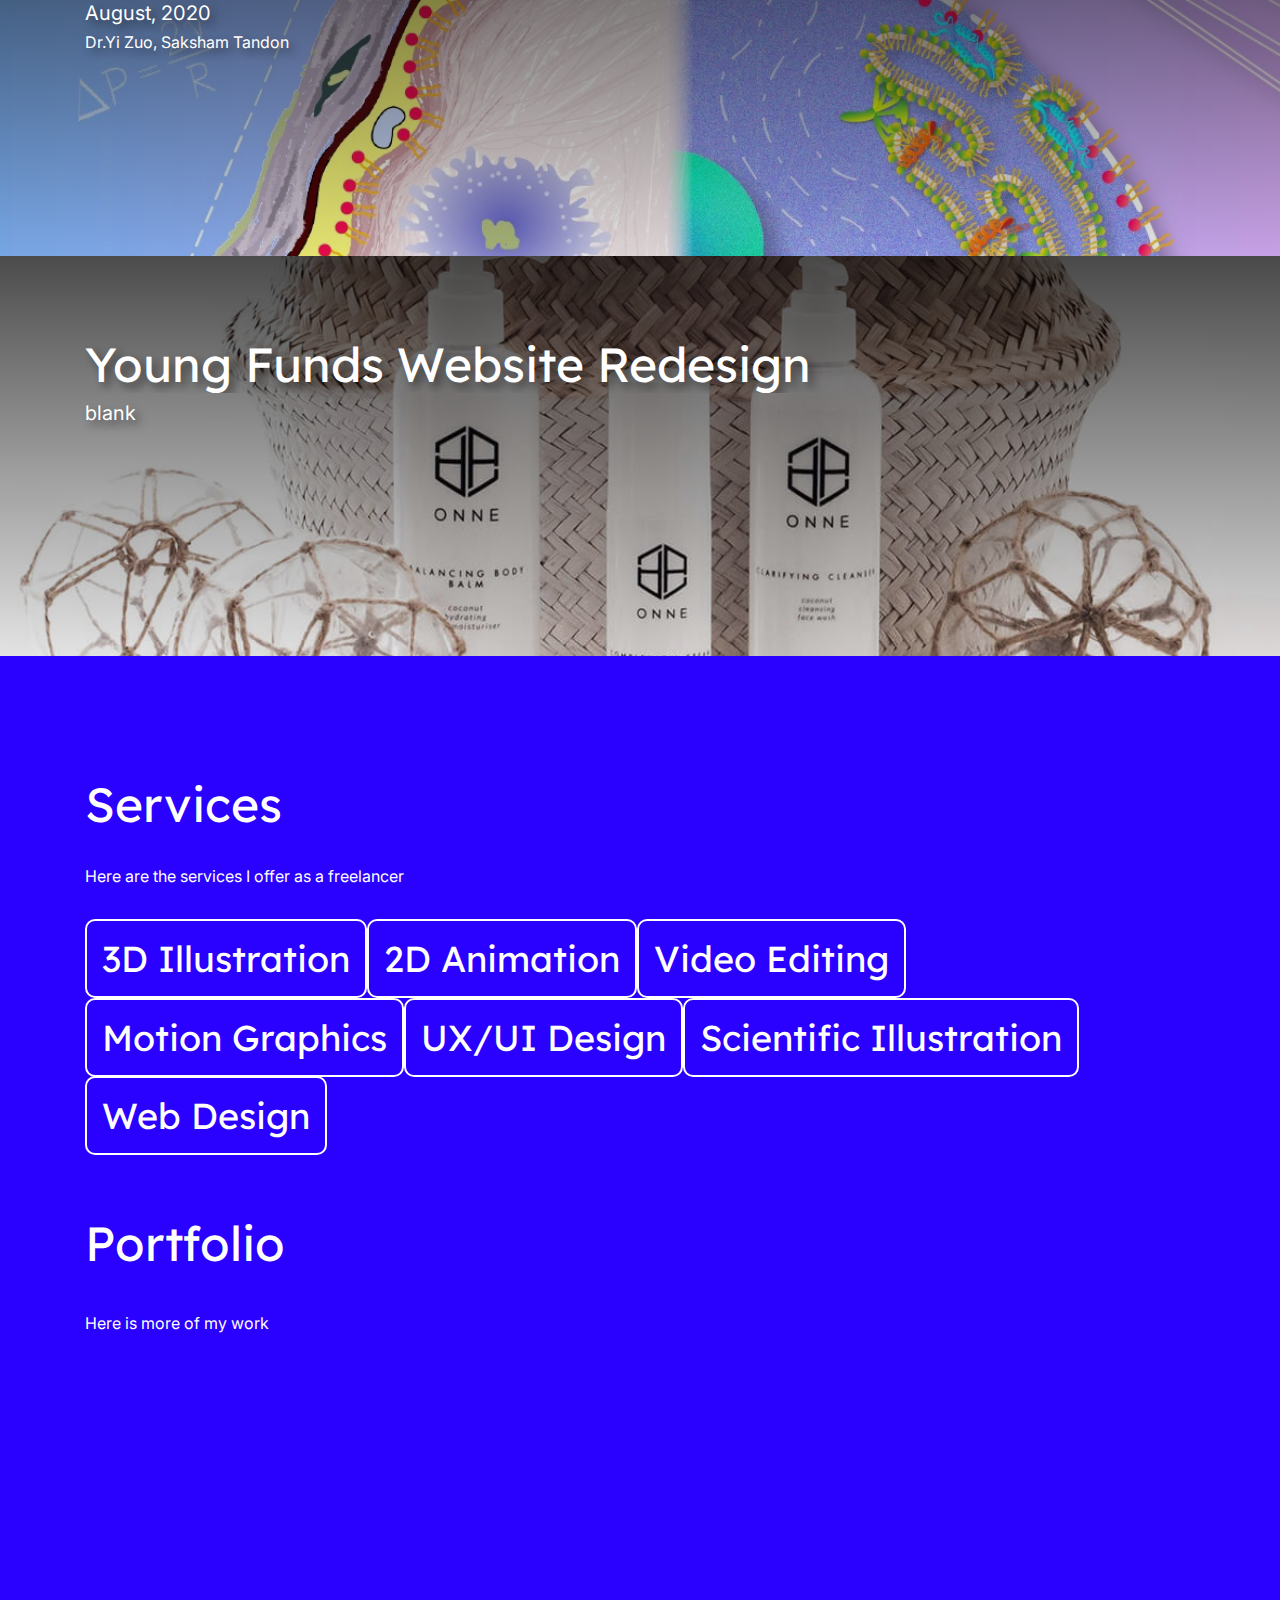
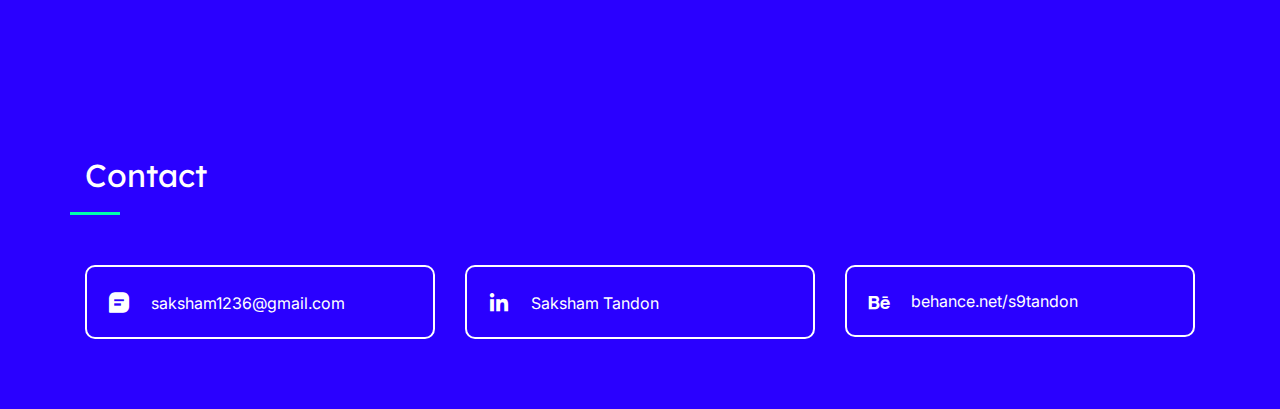
==== commit 413601d3: "jajaja" ====
--- a/docs/index.html
+++ b/docs/index.html
@@ -21,7 +21,6 @@
   <link href="assets/vendor/venobox/venobox.css" rel="stylesheet">
   <link href="assets/vendor/owl.carousel/assets/owl.carousel.min.css" rel="stylesheet">
   <link href="assets/vendor/aos/aos.css" rel="stylesheet">
-  
 
   <!-- Font Awesome -->
 <link rel="stylesheet" href="https://use.fontawesome.com/releases/v5.8.2/css/all.css">
@@ -71,7 +70,7 @@
 				}
 				fill(255);
         blendMode(DIFFERENCE);
-				ellipse(mouseX, mouseY, 100, 100);
+				ellipse(mouseX, mouseY, 150, 150);
 			}
 			
 			function windowResized() {
@@ -146,11 +145,13 @@
         </div>
 
         <div id = "yallo" class="blog_item full grey_bg">
-          <a class="full_link" data-toggle="modal" data-target="#ModYoung"></a>
+          <a class="full_link" href = "youngfunds.html" data-toggle="modal" data-target="#ModYoung"></a>
           <div class="abs_bg" id = "abs_bg" style="background-image: url('assets/Projects/YoungFunds/Overlay.jpg')"></div>
           <div class="blog_item_inner container">
-              <h1>Young Funds Website Redesign</h1>
-              <h5 class="date">Saksham Tandon | March 2018</h5>
+              <h1>Mind Games</h1>
+              <h5>Coming Soon</h5>
+              <h6 class="date">Saksham Tandon, Christinna Fay, Alysha Hirji, Zinneerah Amir</h6>
+              
           </div>
         </div>
 
@@ -170,7 +171,7 @@
                               </button>
                             </div>
                             <div class="modal-body">
-                            <iframe class = "responsive-iframe" loading="lazy" src ="portfolio-details.html" ></iframe>
+                            <iframe class = "responsive-iframe" loading="lazy" src ="youngfunds.html" ></iframe>
                             </div>
                             
                           </div>
@@ -180,24 +181,49 @@
                         
 
         <div id = "yallo1" class="blog_item full grey_bg">
-          <a class="full_link" href="portfolio-details.html"></a>
+          <a class="full_link" data-toggle="modal" data-target="#ModYoung1" href="portfolio-details.html" target = "logframe"></a>
+          <div class="abs_bg" id = "abs_bg" style="background-image: url('assets/Projects/Biophysical/Hero.jpg')"></div>
+          <div class="blog_item_inner container">
+              <h1>Biophysical Journal Cover</h1>
+              <h5>August, 2020</h5>
+              <h6>Dr.Yi Zuo, Saksham Tandon</h6>
+          </div>
+        </div>
+        
+
+                <!-- Full Height Modal Right -->
+                <div class="modal fade bottom" id="ModYoung1" tabindex="-1" role="dialog" aria-labelledby="myModalLabel"
+                aria-hidden="true">
+
+                <!-- Add class .modal-full-height and then add class .modal-right (or other classes from list above) to set a position to the modal -->
+                <div class="modal-dialog modal-top modal-dialog-scrollable" role="document">
+
+
+                  <div class="modal-content rounded">
+                    <div class="modal-header">
+                      <h4 class="modal-title w-100" id="myModalLabel">Young Funds Website Redesign</h4>
+                      <button type="button" class="close" data-dismiss="modal" aria-label="Close">
+                        <span aria-hidden="true">&times;</span>
+                      </button>
+                    </div>
+                    <div class="modal-body">
+                    <iframe class = "responsive-iframe" loading="lazy" src ="biophysical.html" ></iframe>
+                    </div>
+                    
+                  </div>
+                </div>
+              </div>
+              <!-- Full Height Modal Right -->
+      
+
+                       
+
+        <div id = "yallo2" class="blog_item full grey_bg">
+          <a class="full_link" href="youngfunds.html"></a>
           <div class="abs_bg" id = "abs_bg" style="background-image: url('assets/img/portfolio-details-1.jpg')"></div>
           <div class="blog_item_inner container">
               <h1>Young Funds Website Redesign</h1>
-              <h5 class="date">Saksham Tandon | March 2018</h5>
-          </div>
-        </div>
-
-      
-
-                       
-
-        <div id = "yallo2" class="blog_item full grey_bg">
-          <a class="full_link" href="portfolio-details.html"></a>
-          <div class="abs_bg" id = "abs_bg" style="background-image: url('assets/img/portfolio-details-1.jpg')"></div>
-          <div class="blog_item_inner container">
-              <h1>Young Funds Website Redesign</h1>
-              <h5 class="date">Saksham Tandon | March 2018</h5>
+              <h5 class="date">blank </h5>
           </div>
         </div>
 
@@ -365,43 +391,36 @@
       <div class="container">
         
         <div class="section-title row">
-          <h1 class = "col">Contact</h1>
-        </div>
-        <div class = "row">
+          <h2 class = "col">Contact</h1>
+        </div>
+          <div class = "row">
+            <div class = "col-lg-4 col-md-6">
+              <a href = "mailto:saksham1236@gmail.com">
+              <div class = "contact-item">
+                <i class='bx bxs-message-square-detail'></i><p>saksham1236@gmail.com</p>
+              </div>
+            </a>
+          </div>
+
           <div class = "col-lg-4 col-md-6">
-            <a href = "mailto:saksham1236@gmail.com">
+            <a href = "https://ca.linkedin.com/in/saksham-tandon-51a973156">
             <div class = "contact-item">
-              <i class='bx bxs-message-square-detail'></i><p>saksham1236@gmail.com</p>
+              <i class='bx bxl-linkedin'></i><p>Saksham Tandon</p>
             </div>
-           </a>
-         </div>
-
-         <div class = "col-lg-4 col-md-6">
-          <a href = "https://ca.linkedin.com/in/saksham-tandon-51a973156">
+          </a>
+        </div>
+
+        <div class = "col-lg-4 col-md-6">
+          <a href = "https://www.behance.net/s9tandon">
           <div class = "contact-item">
-            <i class='bx bxl-linkedin'></i><p>Saksham Tandon</p>
-          </div>
-         </a>
-       </div>
-
-       <div class = "col-lg-4 col-md-6">
-        <a href = "https://www.behance.net/s9tandon">
-        <div class = "contact-item">
-          <i class='icofont-behance'></i><p>behance.net/s9tandon</p>
-        </div>
-       </a>
-     </div>
+            <i class='icofont-behance'></i><p>behance.net/s9tandon</p>
+          </div>
+        </a>
+      </div>
         </div>
      </div>
     </section><!-- End Contact Section -->
-
   </main><!-- End #main -->
-
-  <!-- ======= Footer ======= -->
-  <footer id="footer">
-    <div class="container">
-
-		</footer><!-- End  Footer --></footer>
 
   <a href="#" class="back-to-top"><i class="icofont-simple-up"></i></a>
   <div class = "cursor"></div>
--- a/docs/assets/css/style.css
+++ b/docs/assets/css/style.css
@@ -53,7 +53,6 @@
 p {
   line-height: 1.7em;
 }
-
 object {
   pointer-events:none;
 }
@@ -63,7 +62,7 @@
   background-position-y: center;
 }
 #yallo1 {
-  background: linear-gradient(0deg, rgba(0,0,0,0.1), rgba(0,0,0,0.7)),url('../../assets/img/portfolio-details-2.jpg');
+  background: linear-gradient(0deg, rgba(0,0,0,0.1), rgba(0,0,0,0.7)),url('../../assets/Projects/Biophysical/Placement.jpg');
   background-size: cover;
   background-position-y: center;
 }
@@ -449,7 +448,7 @@
   display: block;
   width: 50px;
   height: 3px;
-  background: #149ddd;
+  background: #00ffaa;
   bottom: 0;
   left: 0;
 }
@@ -676,6 +675,7 @@
 }
 
 .skilled {
+  transition: 0.3s;
   font-family: 'Lexend Deca', sans-serif;
   font-size: 24px;
   line-height: 2.57em;
@@ -694,10 +694,12 @@
 }
 
 .skilled .grid-item {
+  transition: 0.3s;
   border-radius: 10px;
   float: left;
 }
 .skilled .grid-item:hover{ 
+  transition: 0.3s;
   box-shadow: 5px 5px 10px rgba(0, 0, 0, 0.342);
 }
 .skilled a:hover{
@@ -829,15 +831,13 @@
 .portfolio .card-text{
   transition: 0.3s;
 }
-
 .modal .modal-dialog{
   min-width: 90%;
-  padding: 30px;
-}
-.modal-dialog{
-  min-height: 94% !important;
+  padding-top: 30px;
+  min-height: 90%;
   overflow: hidden;
 }
+
 
 .modal .responsive-iframe {
   border: none;
@@ -1234,14 +1234,21 @@
   }
 }
 .portmain{
+  background-color: #fff;
   padding:0px;
-}
-.portmain img{
+  color: #000;
+}
+.portmain h2{
+  color:#000;
+}
+.portmain .img-fluid{
   width:100%;
   padding-bottom: 30px;
 }
+
 .portmain h3{
   padding-bottom: 20px;
+  color: #000;
 }
 .portmain .para{
   padding-bottom: 20px;
@@ -1249,27 +1256,7 @@
 /*--------------------------------------------------------------
 # Footer
 --------------------------------------------------------------*/
-#footer {
-  padding: 15px;
-  color: #f4f6fd;
-  font-size: 14px;
-  position: relative;
-  left: 0;
-  bottom: 0;
-  width: 100%;
-  background: #000000;;
-}
-
-#footer .copyright {
-  text-align: center;
-}
-
-#footer .credits {
-  padding-top: 5px;
-  text-align: center;
-  font-size: 13px;
-  color: #eaebf0;
-}
+
 /* nav Styles */
 .cd-nav-trigger {
   position: fixed;
@@ -1881,14 +1868,14 @@
     cursor: pointer;
     background-position: center;
     background-size: cover;
-    height: 450px;
+    height: 400px;
     transition: 0.4s;
 }
-.blog_item h1, .blog_item h5 {
+.blog_item h1, .blog_item h5, h6 {
     text-shadow: 5px 5px 10px rgba(0, 0, 0, 0.493);
     transition: all 0.5s;
 }
-.blog_item h5{
+.blog_item h5, h6{
   font-family: "Inter", sans-serif;
 }
 @media(max-width:768px) {
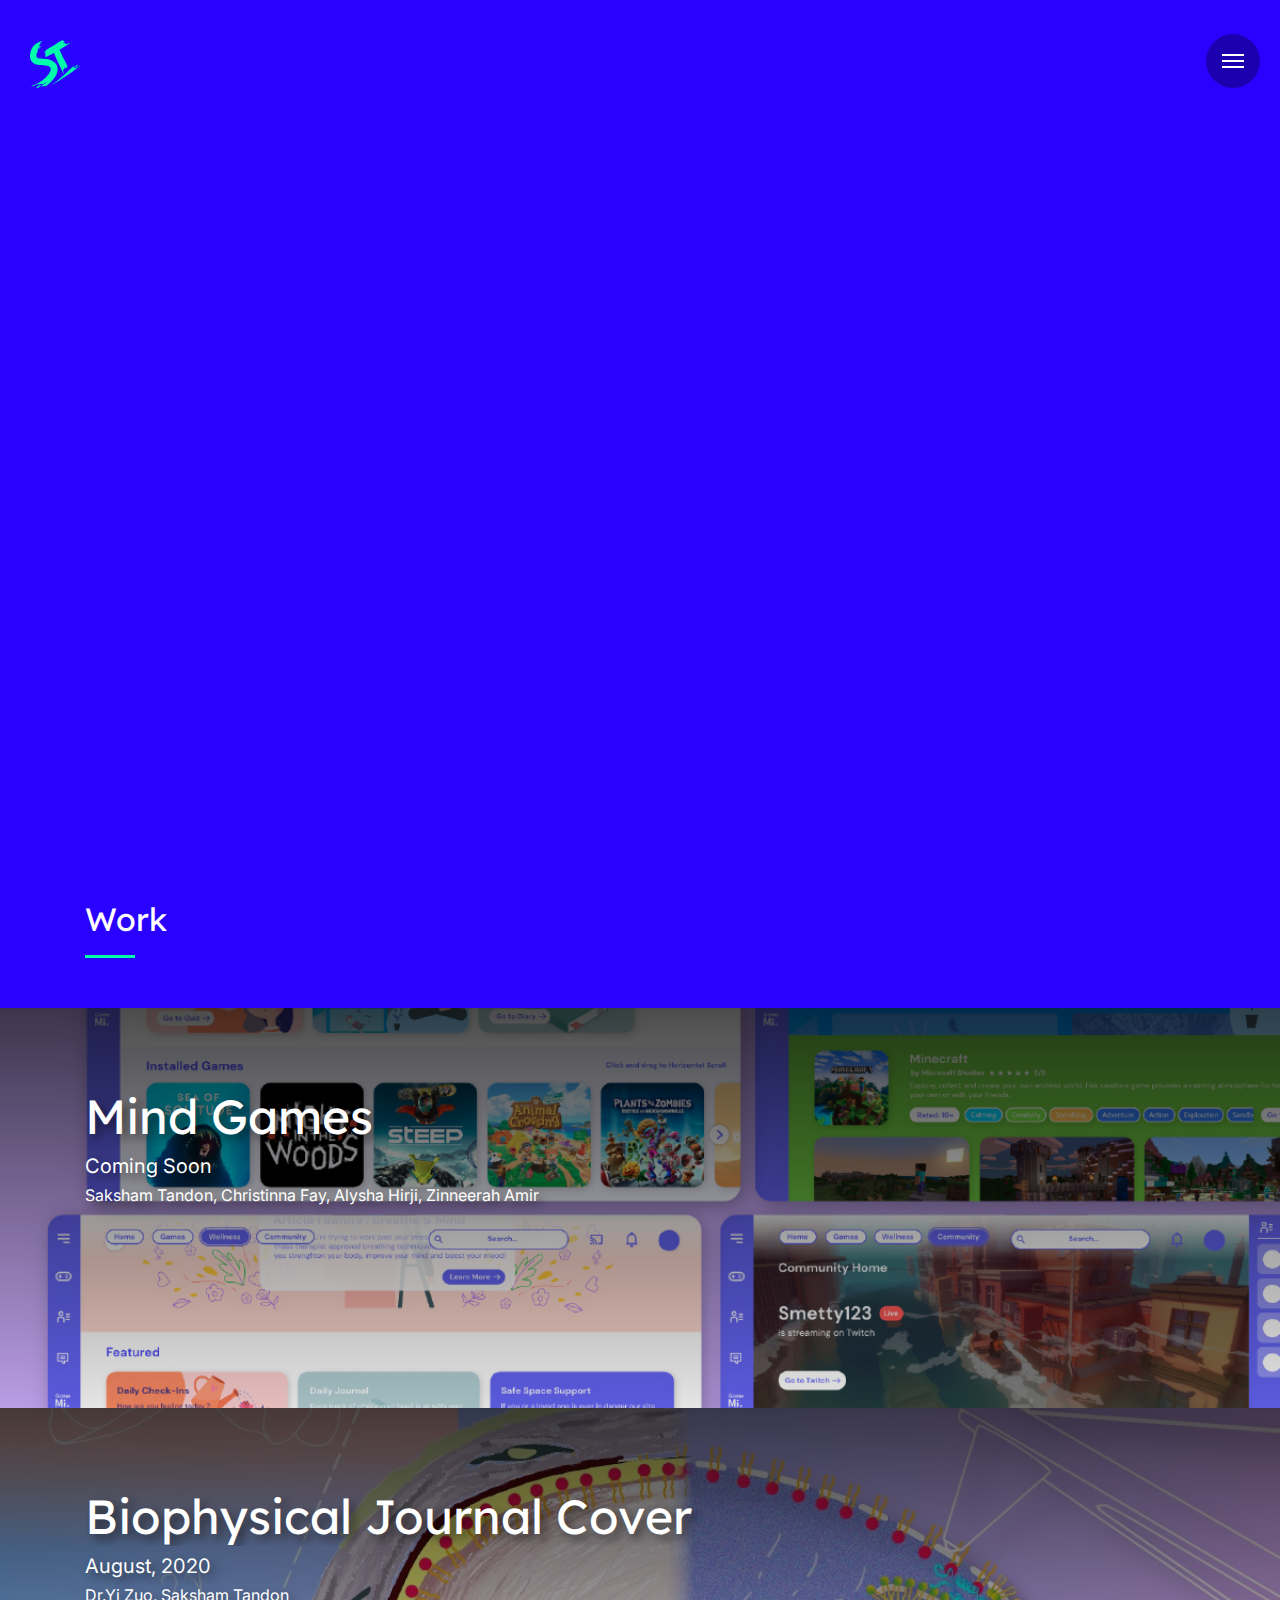
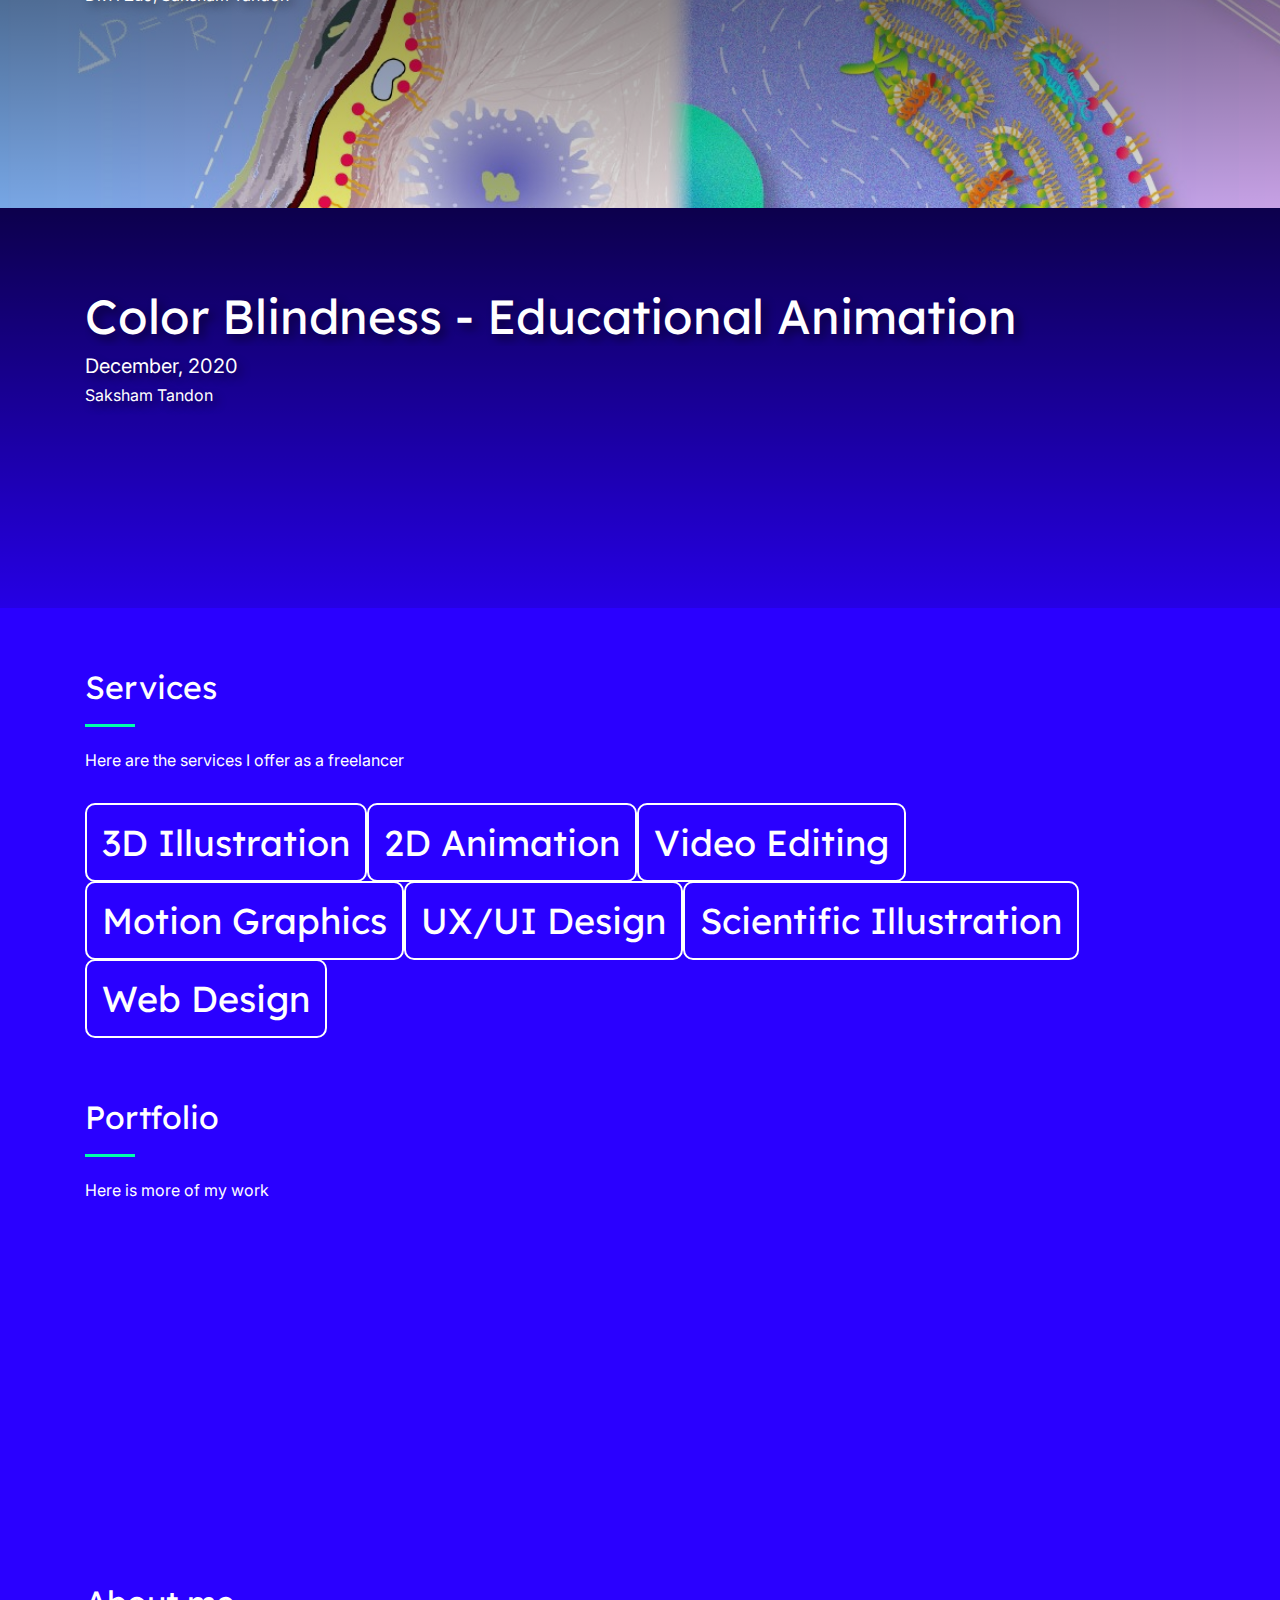
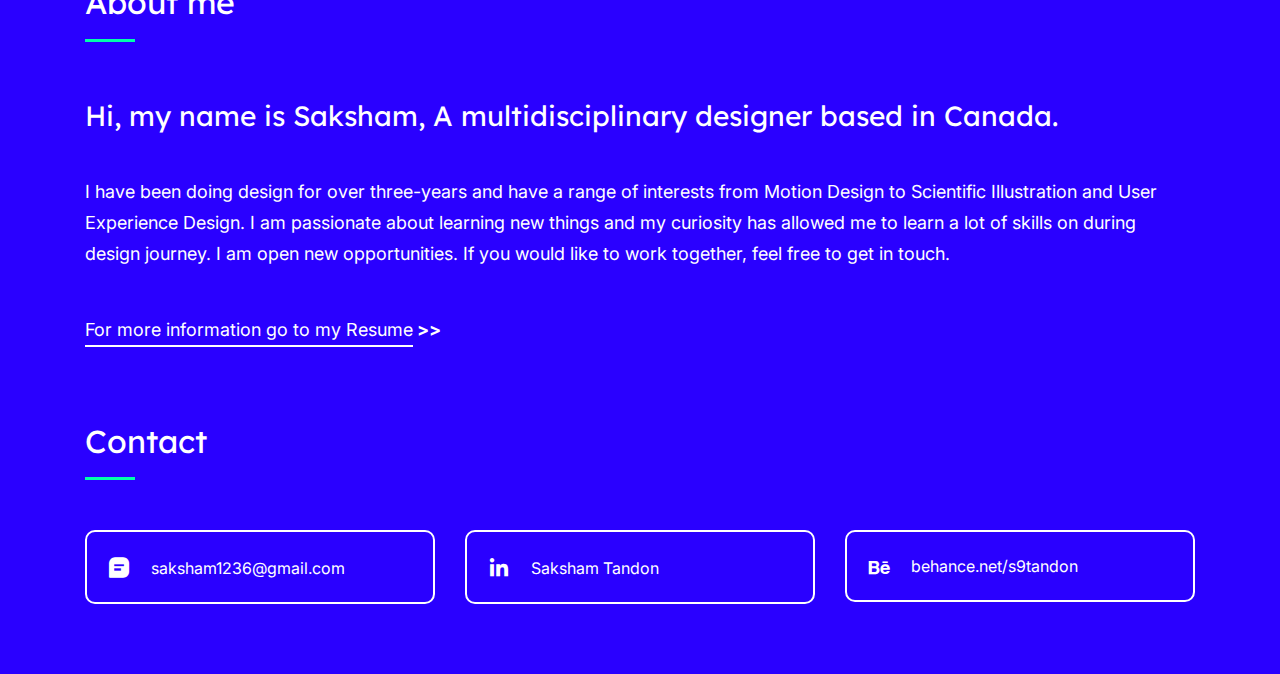
==== commit 6c684606: "donendoneod" ====
--- a/docs/index.html
+++ b/docs/index.html
@@ -141,12 +141,12 @@
     <!-- ======= work highlights ======= -->
     <section id="about" class="about">
         <div class="section-title container">
-          <h1>Work</h1>
+          <h2>Work</h2>
         </div>
 
         <div id = "yallo" class="blog_item full grey_bg">
-          <a class="full_link" href = "youngfunds.html" data-toggle="modal" data-target="#ModYoung"></a>
-          <div class="abs_bg" id = "abs_bg" style="background-image: url('assets/Projects/YoungFunds/Overlay.jpg')"></div>
+          <a class="full_link" href = "" data-toggle="modal" data-target="#ModYoung0"></a>
+          <div class="abs_bg" id = "abs_bg1" style="background-image: url('assets/Projects/MindGames/Hero.jpg')"></div>
           <div class="blog_item_inner container">
               <h1>Mind Games</h1>
               <h5>Coming Soon</h5>
@@ -155,34 +155,9 @@
           </div>
         </div>
 
-        <!-- Full Height Modal Right -->
-                        <div class="modal fade bottom" id="ModYoung" tabindex="-1" role="dialog" aria-labelledby="myModalLabel"
-                        aria-hidden="true">
-
-                        <!-- Add class .modal-full-height and then add class .modal-right (or other classes from list above) to set a position to the modal -->
-                        <div class="modal-dialog modal-top modal-dialog-scrollable" role="document">
-
-
-                          <div class="modal-content rounded">
-                            <div class="modal-header">
-                              <h4 class="modal-title w-100" id="myModalLabel">Young Funds Website Redesign</h4>
-                              <button type="button" class="close" data-dismiss="modal" aria-label="Close">
-                                <span aria-hidden="true">&times;</span>
-                              </button>
-                            </div>
-                            <div class="modal-body">
-                            <iframe class = "responsive-iframe" loading="lazy" src ="youngfunds.html" ></iframe>
-                            </div>
-                            
-                          </div>
-                        </div>
-                      </div>
-                      <!-- Full Height Modal Right -->
-                        
-
         <div id = "yallo1" class="blog_item full grey_bg">
-          <a class="full_link" data-toggle="modal" data-target="#ModYoung1" href="portfolio-details.html" target = "logframe"></a>
-          <div class="abs_bg" id = "abs_bg" style="background-image: url('assets/Projects/Biophysical/Hero.jpg')"></div>
+          <a class="full_link" data-toggle="modal" data-target="#ModYoung1" href="biophysical.html"></a>
+          <div class="abs_bg" id = "abs_bg2" style="background-image: url('assets/Projects/Biophysical/Hero.jpg')"></div>
           <div class="blog_item_inner container">
               <h1>Biophysical Journal Cover</h1>
               <h5>August, 2020</h5>
@@ -201,7 +176,7 @@
 
                   <div class="modal-content rounded">
                     <div class="modal-header">
-                      <h4 class="modal-title w-100" id="myModalLabel">Young Funds Website Redesign</h4>
+                      <h4 class="modal-title w-100" id="myModalLabel">Biophysical Journal Cover</h4>
                       <button type="button" class="close" data-dismiss="modal" aria-label="Close">
                         <span aria-hidden="true">&times;</span>
                       </button>
@@ -219,14 +194,37 @@
                        
 
         <div id = "yallo2" class="blog_item full grey_bg">
-          <a class="full_link" href="youngfunds.html"></a>
-          <div class="abs_bg" id = "abs_bg" style="background-image: url('assets/img/portfolio-details-1.jpg')"></div>
+          <a class="full_link" href="colorb.html" data-toggle="modal" data-target="#ModYoung2"></a>
+          <div class="abs_bg" id = "abs_bg3" style="background-image: url('assets/Projects/Colorb/Placement.png')"></div>
           <div class="blog_item_inner container">
-              <h1>Young Funds Website Redesign</h1>
-              <h5 class="date">blank </h5>
+              <h1>Color Blindness - Educational Animation</h1>
+              <h5>December, 2020</h5>
+              <h6>Saksham Tandon</h6>
           </div>
         </div>
-
+                        <!-- Full Height Modal Right -->
+                        <div class="modal fade bottom" id="ModYoung2" tabindex="-1" role="dialog" aria-labelledby="myModalLabel"
+                        aria-hidden="true">
+        
+                        <!-- Add class .modal-full-height and then add class .modal-right (or other classes from list above) to set a position to the modal -->
+                        <div class="modal-dialog modal-top modal-dialog-scrollable" role="document">
+        
+        
+                          <div class="modal-content rounded">
+                            <div class="modal-header">
+                              <h4 class="modal-title w-100" id="myModalLabel">Biophysical Journal Cover</h4>
+                              <button type="button" class="close" data-dismiss="modal" aria-label="Close">
+                                <span aria-hidden="true">&times;</span>
+                              </button>
+                            </div>
+                            <div class="modal-body">
+                            <iframe class = "responsive-iframe" loading="lazy" src ="colorb.html" ></iframe>
+                            </div>
+                            
+                          </div>
+                        </div>
+                      </div>
+                      <!-- Full Height Modal Right -->
 
 
           
@@ -240,7 +238,7 @@
 
         <div class="section-title">
           
-          <h1>Services</h1>
+          <h2>Services</h2>
           <p>Here are the services I offer as a freelancer</p>
         </div>
         <div class = "servi grid">
@@ -268,7 +266,7 @@
       <div class="container">
 
         <div class="section-title">
-          <h1>Portfolio</h1>
+          <h2>Portfolio</h2>
           <p>Here is more of my work</p>
         </div>
         
@@ -278,9 +276,10 @@
           <div class="col-lg-12 d-flex justify-content-center " data-aos="fade-up">
             <ul id="portfolio-flters">
               <li data-filter="*" class="filter-active">All</li>
-              <li data-filter=".filter-app">App</li>
-              <li data-filter=".filter-card">Card</li>
+              <li data-filter=".filter-UX">UX/UI</li>
+              <li data-filter=".filter-Motion">Motion</li>
               <li data-filter=".filter-web">Web</li>
+              <li data-filter="filter-graphic">Visual</li>
             </ul>
           </div>
         </div>
@@ -293,9 +292,8 @@
 
         <!-- Card image -->
         <div class="view overlay">
-          <img class="img-fluid card-img-top rounded-top" src="https://mdbootstrap.com/img/Mockups/Lightbox/Thumbnail/img%20(67).jpg"
-            alt="Card image cap">
-          <a href="#!">
+          <img class="img-fluid card-img-top rounded-top" src="assets/Thumbnails/Young Funds.jpg" alt="Card image cap">
+          <a href="https://www.behance.net/gallery/90910587/Young-Funds-website-redesign">
             <div class="mask rgba-white-slight rounded-top"></div>
           </a>
         </div>
@@ -304,46 +302,48 @@
         <div class="card-body">
 
           <!-- Title -->
-          <h4 class="card-title">Card title<a class=" collapsed" id = "cled" data-toggle="collapse" href="#Poro0" aria-expanded="false" aria-controls="collapseContent"><i class="bx bxs-chevron-down-circle float-right"style = "color:black" ></i></a></h4>
+          <h4 class="card-title">Young Funds<a class=" collapsed" id = "cled" data-toggle="collapse" href="#Poro0" aria-expanded="false" aria-controls="collapseContent"><i class="bx bxs-chevron-down-circle float-right"style = "color:black" ></i></a></h4>
           <!-- Text -->
-          <p class="card-text collapse" id="Poro0"><br>Recently, we added several exotic new dishes to our restaurant menu. They come from countries such as Mexico, Argentina, and Spain. Come to us, have some delicious wine and enjoy our juicy meals from around the world.</p>
+          <p class="card-text collapse" id="Poro0"><br>The Young Funds Program is a initiative that aims to educate students about investing from an early age. 
+            The website redesign was part of a school project that involved us contacting various companies and asking 
+            if we could redesign site as a part of our term project and in the end they would choose whether they want 
+            to implement the changes or not.</p>
                 </div>
         
         </div>
       </div>
-
-      <div class = "col-lg-4 col-md-6 portfolio-item filter-web">
+      <div class = "col-lg-4 col-md-6 portfolio-item filter-Motion">
         <div class="card rounded">
-
+  
        <!-- Card image -->
        <div class="view overlay">
-         <img class="img-fluid card-img-top rounded-top" src="https://mdbootstrap.com/img/Mockups/Lightbox/Thumbnail/img%20(67).jpg"
+         <img class="img-fluid card-img-top rounded-top" src="assets/Thumbnails/trisha.png"
            alt="Card image cap">
-         <a href="#!">
+         <a href="https://www.behance.net/gallery/90911261/Trisha-Abe-Interview-The-Complete-180">
            <div class="mask rgba-white-slight rounded-top"></div>
          </a>
        </div>
-
+  
        <!-- Card content -->
        <div class="card-body">
-
+  
          <!-- Title -->
-         <h4 class="card-title">Card title<a class=" collapsed" id = "cled" data-toggle="collapse" href="#Poro1" aria-expanded="false" aria-controls="collapseContent"><i class="bx bxs-chevron-down-circle float-right"style = "color:black" ></i></a></h4>
+         <h4 class="card-title">The Complete 180<a class="collapsed" id = "cled" data-toggle="collapse" href="#Poro5" aria-expanded="false" aria-controls="collapseContent"><i class="bx bxs-chevron-down-circle float-right"style = "color:black" ></i></a></h4>
          <!-- Text -->
-         <p class="card-text collapse" id="Poro1"><br>Recently, we added several exotic new dishes to our restaurant menu. They come from countries such as Mexico, Argentina, and Spain. Come to us, have some delicious wine and enjoy our juicy meals from around the world.</p>
+         <p class="card-text collapse" id="Poro5"><br>We did a documentary interview on Trisha Abe a young contemporary artist. The documentary is called The Complete 180 and explores how Trisha chose art as her career after graduating.</p>
                </div>
        
        </div>
      </div>
 
-     <div class = "col-lg-4 col-md-6 portfolio-item filter-web">
+     <div class = "col-lg-4 col-md-6 portfolio-item filter-graphic">
       <div class="card rounded">
 
      <!-- Card image -->
      <div class="view overlay">
-       <img class="img-fluid card-img-top rounded-top" src="https://mdbootstrap.com/img/Mockups/Lightbox/Thumbnail/img%20(67).jpg"
+       <img class="img-fluid card-img-top rounded-top" src="assets/Thumbnails/Creators.png"
          alt="Card image cap">
-       <a href="#!">
+       <a href="https://www.behance.net/gallery/90937729/Creators-Collective-My-Work-from-Fall-2019">
          <div class="mask rgba-white-slight rounded-top"></div>
        </a>
      </div>
@@ -352,22 +352,70 @@
      <div class="card-body">
 
        <!-- Title -->
-       <h4 class="card-title">Card title<a class="collapsed" id = "cled" data-toggle="collapse" href="#Poro2" aria-expanded="false" aria-controls="collapseContent"><i class="bx bxs-chevron-down-circle float-right"style = "color:black" ></i></a></h4>
+       <h4 class="card-title">Creators Collective<a class="collapsed" id = "cled" data-toggle="collapse" href="#Poro6" aria-expanded="false" aria-controls="collapseContent"><i class="bx bxs-chevron-down-circle float-right"style = "color:black" ></i></a></h4>
        <!-- Text -->
-       <p class="card-text collapse" id="Poro2"><br>Recently, we added several exotic new dishes to our restaurant menu. They come from countries such as Mexico, Argentina, and Spain. Come to us, have some delicious wine and enjoy our juicy meals from around the world.</p>
+       <p class="card-text collapse" id="Poro6"><br>I was experimenting with hand drawn style animation which was inspired by the famous cartoonist RK Luxman. So I came up with a character and animated it in after effects. I had to create the cloth animation by drawing each frame looping over the course of animation.</p>
              </div>
      
      </div>
    </div>
 
+
+      <div class = "col-lg-4 col-md-6 portfolio-item filter-Motion">
+        <div class="card rounded">
+
+       <!-- Card image -->
+       <div class="view overlay">
+         <img class="img-fluid card-img-top rounded-top" src="assets/Thumbnails/Cannabis Canada.png"
+           alt="Card image cap">
+         <a href="https://www.behance.net/gallery/90910111/Cannabis-Canada-Documentary-Project">
+           <div class="mask rgba-white-slight rounded-top"></div>
+         </a>
+       </div>
+
+       <!-- Card content -->
+       <div class="card-body">
+
+         <!-- Title -->
+         <h4 class="card-title">Cannabis Canada<a class=" collapsed" id = "cled" data-toggle="collapse" href="#Poro1" aria-expanded="false" aria-controls="collapseContent"><i class="bx bxs-chevron-down-circle float-right"style = "color:black" ></i></a></h4>
+         <!-- Text -->
+         <p class="card-text collapse" id="Poro1"><br>Cannabis Canada was an interview documentary project that aimed at educating people in Canada in effects of marijuana use after its legalization. I was involved in creating the final edit,motion graphics, some recording and the title design of the video.</p>
+               </div>
+       
+       </div>
+     </div>
+
+     <div class = "col-lg-4 col-md-6 portfolio-item filter-Motion">
+      <div class="card rounded">
+
+     <!-- Card image -->
+     <div class="view overlay">
+       <img class="img-fluid card-img-top rounded-top" src="assets/Thumbnails/Gattu.png"
+         alt="Card image cap">
+       <a href="https://www.behance.net/gallery/90913143/Gattu-Personal-Animation-Project">
+         <div class="mask rgba-white-slight rounded-top"></div>
+       </a>
+     </div>
+
+     <!-- Card content -->
+     <div class="card-body">
+
+       <!-- Title -->
+       <h4 class="card-title">Gattu Animation<a class="collapsed" id = "cled" data-toggle="collapse" href="#Poro2" aria-expanded="false" aria-controls="collapseContent"><i class="bx bxs-chevron-down-circle float-right"style = "color:black" ></i></a></h4>
+       <!-- Text -->
+       <p class="card-text collapse" id="Poro2"><br>I was experimenting with hand drawn style animation which was inspired by the famous cartoonist RK Luxman. So I came up with a character and animated it in after effects. I had to create the cloth animation by drawing each frame looping over the course of animation.</p>
+             </div>
+     
+     </div>
+   </div>
+
    <div class = "col-lg-4 col-md-6 portfolio-item filter-web">
     <div class="card rounded">
 
    <!-- Card image -->
    <div class="view overlay">
-     <img class="img-fluid card-img-top rounded-top" src="https://mdbootstrap.com/img/Mockups/Lightbox/Thumbnail/img%20(67).jpg"
-       alt="Card image cap">
-     <a href="#!">
+     <img class="img-fluid card-img-top rounded-top" src="assets/Thumbnails/More.png" alt="Card image cap">
+     <a href="https://www.behance.net/s9tandon">
        <div class="mask rgba-white-slight rounded-top"></div>
      </a>
    </div>
@@ -376,22 +424,37 @@
    <div class="card-body">
 
      <!-- Title -->
-     <h4 class="card-title">Card title<a class=" collapsed" id = "cled" data-toggle="collapse" href="#Poro3" aria-expanded="false" aria-controls="collapseContent"><i class="bx bxs-chevron-down-circle float-right"style = "color:black" ></i></a></h4>
+     <h4 class="card-title">Go to Behance<a class=" collapsed" id = "cled" data-toggle="collapse" href="#Poro3" aria-expanded="false" aria-controls="collapseContent"><i class="bx bxs-chevron-down-circle float-right"style = "color:black" ></i></a></h4>
      <!-- Text -->
-     <p class="card-text collapse" id="Poro3"><br>Recently, we added several exotic new dishes to our restaurant menu. They come from countries such as Mexico, Argentina, and Spain. Come to us, have some delicious wine and enjoy our juicy meals from around the world.</p>
-           </div>
+     <p class="card-text collapse" id="Poro3"><br>I was running against the deadline to include all the work, I will add it later.</p>
+    </div>
    
    </div>
+
+   
+   
  </div>
     
     </section><!-- End Portfolio Section -->
-
+    <section>
+      <div class="section-title container">
+        <h2>About me</h2>
+      </div>
+      <div class = "container abt">
+       <h3> Hi, my name is Saksham, A multidisciplinary designer based in Canada. </h3>
+        <p>I have been doing design for over three-years and have a range of interests from Motion Design to Scientific Illustration and User Experience Design.
+          I am passionate about learning new things and my curiosity has allowed me to learn a lot of skills on during design journey.
+          I am open new opportunities. If you would like to work together, feel free to get in touch.
+          </p>
+          <p><a href = "About.html">For more information go to my Resume</a><b> >></b>  </p>
+        </div>
+    </section>
     <!-- ======= Contact Section ======= -->
     <section id="contact" class="contact">
       <div class="container">
         
-        <div class="section-title row">
-          <h2 class = "col">Contact</h1>
+        <div class="section-title">
+          <h2>Contact</h2>
         </div>
           <div class = "row">
             <div class = "col-lg-4 col-md-6">
@@ -442,13 +505,21 @@
   <script src="https://cdnjs.cloudflare.com/ajax/libs/gsap/3.5.1/gsap.min.js"></script>
   <script src="https://cdnjs.cloudflare.com/ajax/libs/ekko-lightbox/5.3.0/ekko-lightbox.min.js" integrity="sha512-Y2IiVZeaBwXG1wSV7f13plqlmFOx8MdjuHyYFVoYzhyRr3nH/NMDjTBSswijzADdNzMyWNetbLMfOpIPl6Cv9g==" crossorigin="anonymous"></script>
   <script src="https://unpkg.com/packery@2/dist/packery.pkgd.min.js"></script>
-<!-- JQuery -->
-<!-- Bootstrap tooltips -->
-<script type="text/javascript" src="https://cdnjs.cloudflare.com/ajax/libs/popper.js/1.14.4/umd/popper.min.js"></script>
-<!-- Bootstrap core JavaScript -->
-<script type="text/javascript" src="https://cdnjs.cloudflare.com/ajax/libs/twitter-bootstrap/4.5.0/js/bootstrap.min.js"></script>
-<!-- MDB core JavaScript -->
-<script type="text/javascript" src="https://cdnjs.cloudflare.com/ajax/libs/mdbootstrap/4.19.1/js/mdb.min.js"></script>
+  <script type="text/javascript" src="http://www.youtube.com/player_api"></script>
+  <!-- JQuery -->
+  <!-- Bootstrap tooltips -->
+  <script type="text/javascript" src="https://cdnjs.cloudflare.com/ajax/libs/popper.js/1.14.4/umd/popper.min.js"></script>
+  <!-- Bootstrap core JavaScript -->
+  <script type="text/javascript" src="https://cdnjs.cloudflare.com/ajax/libs/twitter-bootstrap/4.5.0/js/bootstrap.min.js"></script>
+  <!-- MDB core JavaScript -->
+  <script type="text/javascript" src="https://cdnjs.cloudflare.com/ajax/libs/mdbootstrap/4.19.1/js/mdb.min.js"></script>
+  <script>
+    var player;
+              function onYouTubePlayerAPIReady() {player = new YT.Player('player');}
+              //so on jquery event or whatever call the play or stop on the video.
+              //to play player.playVideo();
+              //to stop player.stopVideo();
+  </script>
 </body>
 
 </html>
--- a/docs/assets/css/style.css
+++ b/docs/assets/css/style.css
@@ -57,7 +57,7 @@
   pointer-events:none;
 }
 #yallo {
-  background: linear-gradient(0deg, rgba(0,0,0,0.1), rgba(0,0,0,0.7)),url('../../assets/Projects/YoungFunds/Hero.jpg');
+  background: linear-gradient(0deg, rgba(0,0,0,0.1), rgba(0,0,0,0.7)),url('../../assets/Projects/MindGames/Hero.jpg');
   background-size: cover;
   background-position-y: center;
 }
@@ -67,10 +67,11 @@
   background-position-y: center;
 }
 #yallo2 {
-  background: linear-gradient(0deg, rgba(0,0,0,0.1), rgba(0,0,0,0.7)),url('../../assets/img/portfolio-details-1.jpg');
+  background: linear-gradient(0deg, rgba(0,0,0,0.1), rgba(0,0,0,0.7)),url('../../assets/Projects/Colorb/Placement.png');
   background-size: cover;
   background-position-y: center;
 }
+
 /*--------------------------------------------------------------
 # Back to top button
 --------------------------------------------------------------*/
@@ -421,7 +422,7 @@
 # Sections General
 --------------------------------------------------------------*/
 section {
-  padding: 60px 0;
+  padding-bottom: 60px;
   overflow: hidden;
 }
 
@@ -457,7 +458,17 @@
   margin-bottom: 0;
 }
 
-
+.abt h3{
+  line-height: 1.7em;
+}
+.abt p{
+  font-size: 18px;
+  padding-top: 30px;
+}
+.abt a{
+  padding-bottom: 5px;
+  border-bottom: 2px solid #fff;
+}
 /*--------------------------------------------------------------
 # About
 --------------------------------------------------------------*/
@@ -483,54 +494,6 @@
 
 .about .content p:last-child {
   margin-bottom: 0;
-}
-
-/*--------------------------------------------------------------
-# Facts
---------------------------------------------------------------*/
-.facts {
-  padding-bottom: 30px;
-}
-
-.facts .count-box {
-  padding: 30px;
-  width: 100%;
-}
-
-.facts .count-box i {
-  display: block;
-  font-size: 44px;
-  color: #149ddd;
-  float: left;
-}
-
-.facts .count-box span {
-  font-size: 48px;
-  line-height: 40px;
-  display: block;
-  color: #050d18;
-  margin-left: 60px;
-}
-
-.facts .count-box p {
-  padding: 15px 0 0 0;
-  margin: 0 0 0 60px;
-  font-family: "Raleway", sans-serif;
-  font-size: 14px;
-  color: #122f57;
-}
-
-.facts .count-box a {
-  display: block;
-  margin-top: 20px;
-  color: #122f57;
-  font-size: 15px;
-  font-family: "Poppins", sans-serif;
-  transition: ease-in-out 0.3s;
-}
-
-.facts .count-box a:hover {
-  color: #1f5297;
 }
 
 /*--------------------------------------------------------------
@@ -720,24 +683,27 @@
   margin: 0 auto 35px auto;
   list-style: none;
   text-align: center;
-  background: #fff;
-  border-radius: 50px;
+  background: #2A00FF;
   padding: 2px 15px;
 }
 
 .portfolio #portfolio-flters li {
+  border: 2px;
+  border-radius: 10px;
+  border-style: solid;
   display: inline-block;
   padding: 10px 15px 8px 15px;
-  font-size: 14px;
-  line-height: 1;
-  text-transform: uppercase;
-  color: #272829;
+  font-size: 18px;
+  line-height: 1.7em;
   margin-bottom: 5px;
   transition: all 0.3s ease-in-out;
 }
 
 .portfolio #portfolio-flters li:hover, .portfolio #portfolio-flters li.filter-active {
-  color: #149ddd;
+  color: #2a00ff;
+  background-color: #fff;
+  transition: 0.3s;
+  cursor:pointer;
 }
 
 .portfolio #portfolio-flters li:last-child {
@@ -832,14 +798,14 @@
   transition: 0.3s;
 }
 .modal .modal-dialog{
+  padding: 0;
   min-width: 90%;
   padding-top: 30px;
   min-height: 90%;
   overflow: hidden;
 }
 
-
-.modal .responsive-iframe {
+.modal .responsive-iframe{
   border: none;
   position: absolute;
   top: 0;
@@ -1233,13 +1199,14 @@
     margin-top: 30px;
   }
 }
+/*ko*/
 .portmain{
-  background-color: #fff;
+  background-color: #fff !important;
   padding:0px;
-  color: #000;
+  color: #000 !important;
 }
 .portmain h2{
-  color:#000;
+  color:#000 !important;
 }
 .portmain .img-fluid{
   width:100%;
@@ -1248,11 +1215,23 @@
 
 .portmain h3{
   padding-bottom: 20px;
-  color: #000;
+  color: #000 !important;
 }
 .portmain .para{
   padding-bottom: 20px;
 }
+.portmain .responsive-iframe {
+  border: none;
+  display: block;
+  top: 0;
+  left: 0;
+  bottom: 0;
+  right: 0;
+  width: 100%;
+  height: 100vh;
+  padding-bottom: 30px;
+}
+
 /*--------------------------------------------------------------
 # Footer
 --------------------------------------------------------------*/
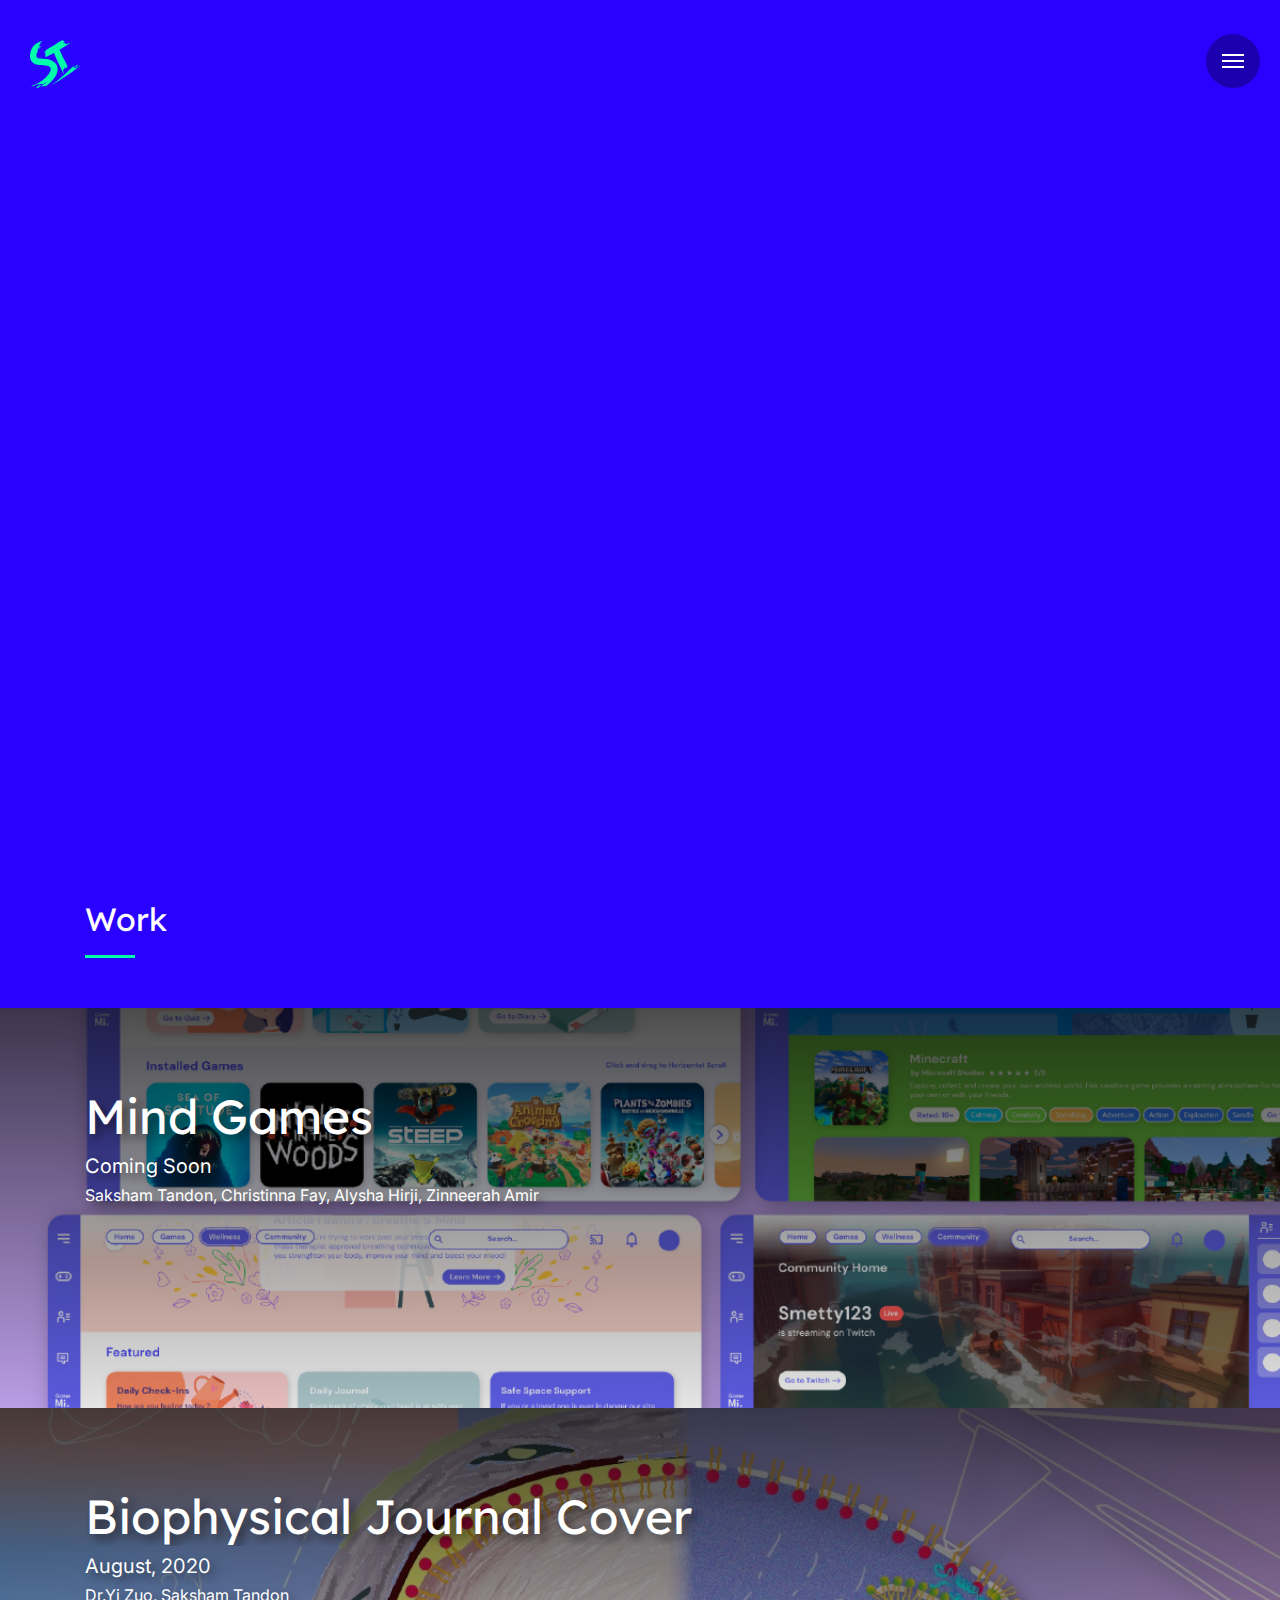
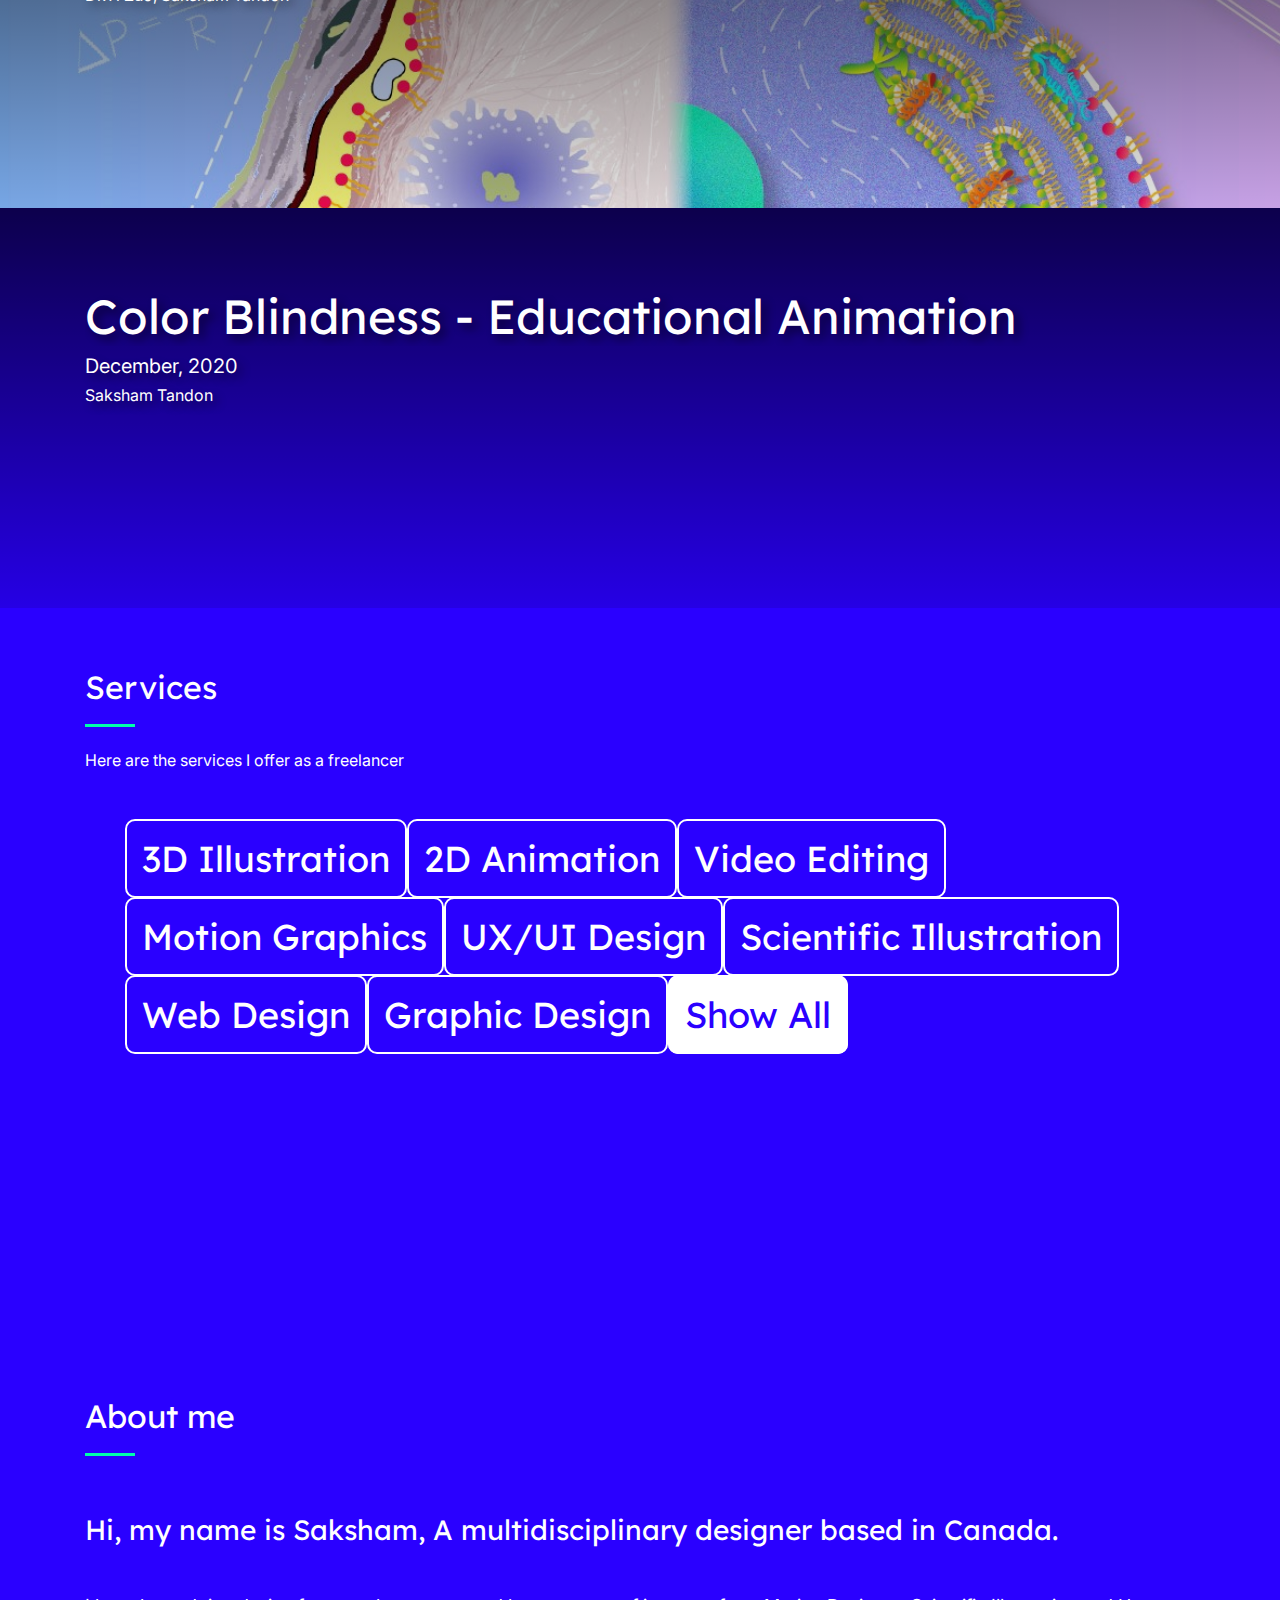
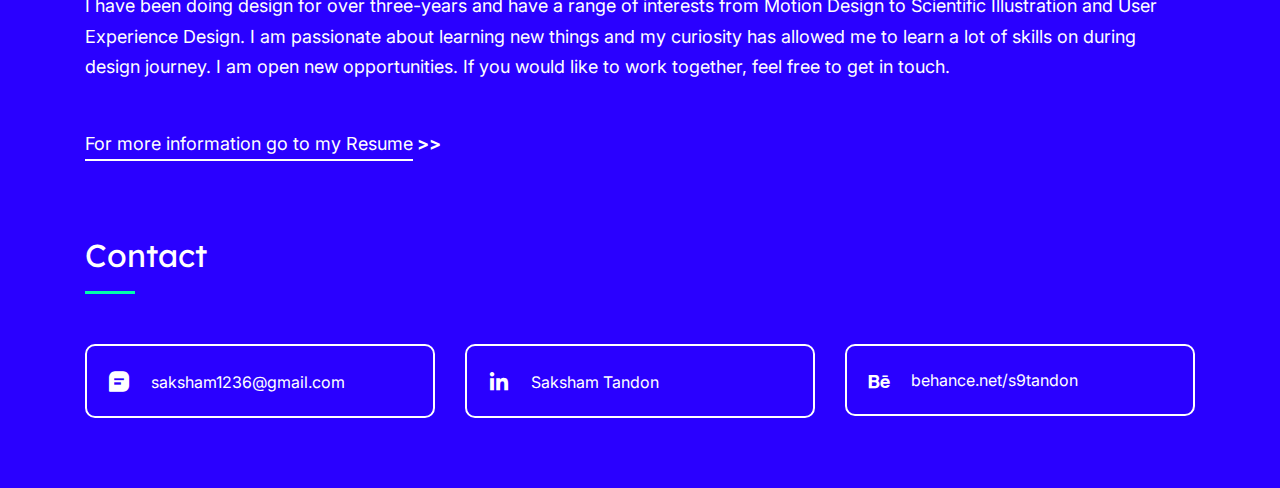
==== commit 5f787a11: "jajaja" ====
--- a/docs/index.html
+++ b/docs/index.html
@@ -242,19 +242,17 @@
           <p>Here are the services I offer as a freelancer</p>
         </div>
         <div class = "servi grid">
-            
-            
-          <div class = "grid-item"><a>3D Illustration</a></div>
-          <div class = "grid-item"><a>2D Animation</a></div>
-          <div class = "grid-item"><a>Video Editing</a></div>
-          <div class = "grid-item"><a>Motion Graphics</a></div>
-          <div class = "grid-item"><a>UX/UI Design</a></div>
-          <div class = "grid-item"><a>Scientific Illustration</a></div>
-          <div class = "grid-item"><a>Web Design</a></div>
-
-
-        
-        
+          <ul id="portfolio-flters">
+          <li data-filter=".filter-3D"><div class = "grid-item"><a>3D Illustration</a></div></li>
+          <li data-filter=".filter-2D"><div class = "grid-item"><a>2D Animation</a></div></li>  
+          <li data-filter=".filter-Video"><div class = "grid-item"><a>Video Editing</a></div></li>  
+          <li data-filter=".filter-Motion"><div class = "grid-item"><a>Motion Graphics</a></div></li>  
+          <li data-filter=".filter-UX"><div class = "grid-item"><a>UX/UI Design</a></div></li>
+          <li data-filter=".filter-Sci"><div class = "grid-item"><a>Scientific Illustration</a></div></li>
+          <li data-filter=".filter-Web"><div class = "grid-item"><a>Web Design</a></div></li>
+          <li data-filter=".filter-Graphic"><div class = "grid-item"><a>Graphic Design</a></div></li>
+          <li data-filter="*" class="filter-active"><div class = "grid-item"><a>Show All</a></div></li>
+          </ul>
         </div>
         
 
@@ -264,30 +262,15 @@
     <!-- ======= Portfolio Section ======= -->
     <section id="portfolio" class="portfolio section-bg">
       <div class="container">
-
+        
         <div class="section-title">
-          <h2>Portfolio</h2>
-          <p>Here is more of my work</p>
-        </div>
-        
-
-        
-        <div class="row">
-          <div class="col-lg-12 d-flex justify-content-center " data-aos="fade-up">
-            <ul id="portfolio-flters">
-              <li data-filter="*" class="filter-active">All</li>
-              <li data-filter=".filter-UX">UX/UI</li>
-              <li data-filter=".filter-Motion">Motion</li>
-              <li data-filter=".filter-web">Web</li>
-              <li data-filter="filter-graphic">Visual</li>
-            </ul>
-          </div>
-        </div>
+        </div>
+
 
         <div id = "popt" class="row portfolio-container" data-aos="fade-up">
 
       <!-- Card -->
-      <div class = "col-lg-4 col-md-6 portfolio-item filter-web">
+      <div class = "col-lg-4 col-md-6 portfolio-item filter-Web filter-UX">
          <div class="card rounded">
 
         <!-- Card image -->
@@ -312,7 +295,7 @@
         
         </div>
       </div>
-      <div class = "col-lg-4 col-md-6 portfolio-item filter-Motion">
+      <div class = "col-lg-4 col-md-6 portfolio-item filter-Motion filter-Video">
         <div class="card rounded">
   
        <!-- Card image -->
@@ -336,7 +319,7 @@
        </div>
      </div>
 
-     <div class = "col-lg-4 col-md-6 portfolio-item filter-graphic">
+     <div class = "col-lg-4 col-md-6 portfolio-item filter-Graphic">
       <div class="card rounded">
 
      <!-- Card image -->
@@ -361,7 +344,7 @@
    </div>
 
 
-      <div class = "col-lg-4 col-md-6 portfolio-item filter-Motion">
+      <div class = "col-lg-4 col-md-6 portfolio-item filter-Motion filter-Video">
         <div class="card rounded">
 
        <!-- Card image -->
@@ -385,7 +368,7 @@
        </div>
      </div>
 
-     <div class = "col-lg-4 col-md-6 portfolio-item filter-Motion">
+     <div class = "col-lg-4 col-md-6 portfolio-item filter-Motion filter-2D">
       <div class="card rounded">
 
      <!-- Card image -->
@@ -409,7 +392,7 @@
      </div>
    </div>
 
-   <div class = "col-lg-4 col-md-6 portfolio-item filter-web">
+   <div class = "col-lg-4 col-md-6 portfolio-item">
     <div class="card rounded">
 
    <!-- Card image -->
--- a/docs/assets/css/style.css
+++ b/docs/assets/css/style.css
@@ -203,7 +203,9 @@
     margin-left: 0;
   }
 }
-
+.para-top{
+  padding-top: 20px;
+}
 /*--------------------------------------------------------------
 # Navigation Menu
 --------------------------------------------------------------*/
@@ -497,7 +499,7 @@
 }
 
 /*--------------------------------------------------------------
-# Akills
+# Skills
 --------------------------------------------------------------*/
 .skills h1{
   margin-bottom: 30px;
@@ -520,18 +522,27 @@
   border: 2px solid #fff;
   border-radius: 10px;
 }
+.servi a:hover{
+  color: #2A00FF !important;
+  background-color: #fff;
+  padding: 15px;
+  white-space: nowrap;
+  border: 2px solid #fff;
+  border-radius: 10px;
+}
 
 .servi .grid-item {
   border-radius: 10px;
   float: left;
 }
-.servi .grid-item:hover{ 
-  box-shadow: 5px 5px 10px rgba(0, 0, 0, 0.342);
-}
-.servi a:hover{
-  color:#2A00FF !important;
-  background-color: #fff;
-  border-bottom: 2px solid #fff;
+
+#portfolio-flters {
+  list-style: none;
+}
+
+#portfolio-flters li.filter-active .grid-item{
+  color: #2A00FF;
+  background-color: #fff !important;
 }
 
 .skills .progress {
@@ -678,37 +689,7 @@
   margin-bottom: 30px;
 }
 
-.portfolio #portfolio-flters {
-  padding: 0;
-  margin: 0 auto 35px auto;
-  list-style: none;
-  text-align: center;
-  background: #2A00FF;
-  padding: 2px 15px;
-}
-
-.portfolio #portfolio-flters li {
-  border: 2px;
-  border-radius: 10px;
-  border-style: solid;
-  display: inline-block;
-  padding: 10px 15px 8px 15px;
-  font-size: 18px;
-  line-height: 1.7em;
-  margin-bottom: 5px;
-  transition: all 0.3s ease-in-out;
-}
-
-.portfolio #portfolio-flters li:hover, .portfolio #portfolio-flters li.filter-active {
-  color: #2a00ff;
-  background-color: #fff;
-  transition: 0.3s;
-  cursor:pointer;
-}
-
-.portfolio #portfolio-flters li:last-child {
-  margin-right: 0;
-}
+
 
 .portfolio .portfolio-wrap {
   transition: 0.3s;
@@ -797,14 +778,18 @@
 .portfolio .card-text{
   transition: 0.3s;
 }
+.modal{
+  overflow: hidden;
+}
 .modal .modal-dialog{
-  padding: 0;
-  min-width: 90%;
-  padding-top: 30px;
-  min-height: 90%;
+  margin: 0px;
+  min-width:100%;
+  min-height:100vh !important; 
   overflow: hidden;
 }
-
+.modal .modal-content{
+  min-height:100vh !important; 
+}
 .modal .responsive-iframe{
   border: none;
   position: absolute;
@@ -818,17 +803,7 @@
 .portfolio {
   padding:0px;
 }
-@media(max-width:768px){
-  .modal .modal-dialog{
-    min-height: 98% !important;
-    min-width: 90%;
-    padding-left:0px;
-    padding-right:0px;
-    padding-bottom: 0px;
-    padding-top: 0px;
-  }
-  
-}
+
 .modal .modal-title {
   color: #000 !important;
   white-space: nowrap;
@@ -1200,25 +1175,38 @@
   }
 }
 /*ko*/
+.porto{
+  background-color: #fff;
+}
 .portmain{
-  background-color: #fff !important;
+  color: #000 !important;
   padding:0px;
-  color: #000 !important;
+  overflow-x: hidden;
 }
 .portmain h2{
   color:#000 !important;
 }
-.portmain .img-fluid{
-  width:100%;
-  padding-bottom: 30px;
-}
-
+.portmain .imghero{
+  display: inline;
+  margin-left: auto;
+  margin-right: auto;
+  text-align: center;
+  height:100vh;
+}
+@media(max-width:576px){
+  .portmain .imghero{
+    display: inline;
+    margin-left: auto;
+    margin-right: auto;
+    text-align: center;
+    height:auto;
+    width:100%;
+  }
+
+}
 .portmain h3{
   padding-bottom: 20px;
   color: #000 !important;
-}
-.portmain .para{
-  padding-bottom: 20px;
 }
 .portmain .responsive-iframe {
   border: none;
@@ -1229,9 +1217,37 @@
   right: 0;
   width: 100%;
   height: 100vh;
-  padding-bottom: 30px;
-}
-
+}
+.portmain .row{
+  width: 100%;
+}
+@media(min-width:992px){
+  .portmain .para-top{
+    margin-top: 30px;
+  }
+}
+@media(max-width:992px){
+  .portmain .row{
+    width: auto;
+  }
+  .portmain .col-lg-4{
+    margin: 0px;
+  }
+}
+@media(max-width:992px){
+  .portmain .responsive-iframe {
+    border: none;
+    display: block;
+    top: 0;
+    left: 0;
+    bottom: 0;
+    right: 0;
+    width: 100%;
+    height: 56vw;
+    padding-bottom: 30px;
+  }
+  
+}
 /*--------------------------------------------------------------
 # Footer
 --------------------------------------------------------------*/
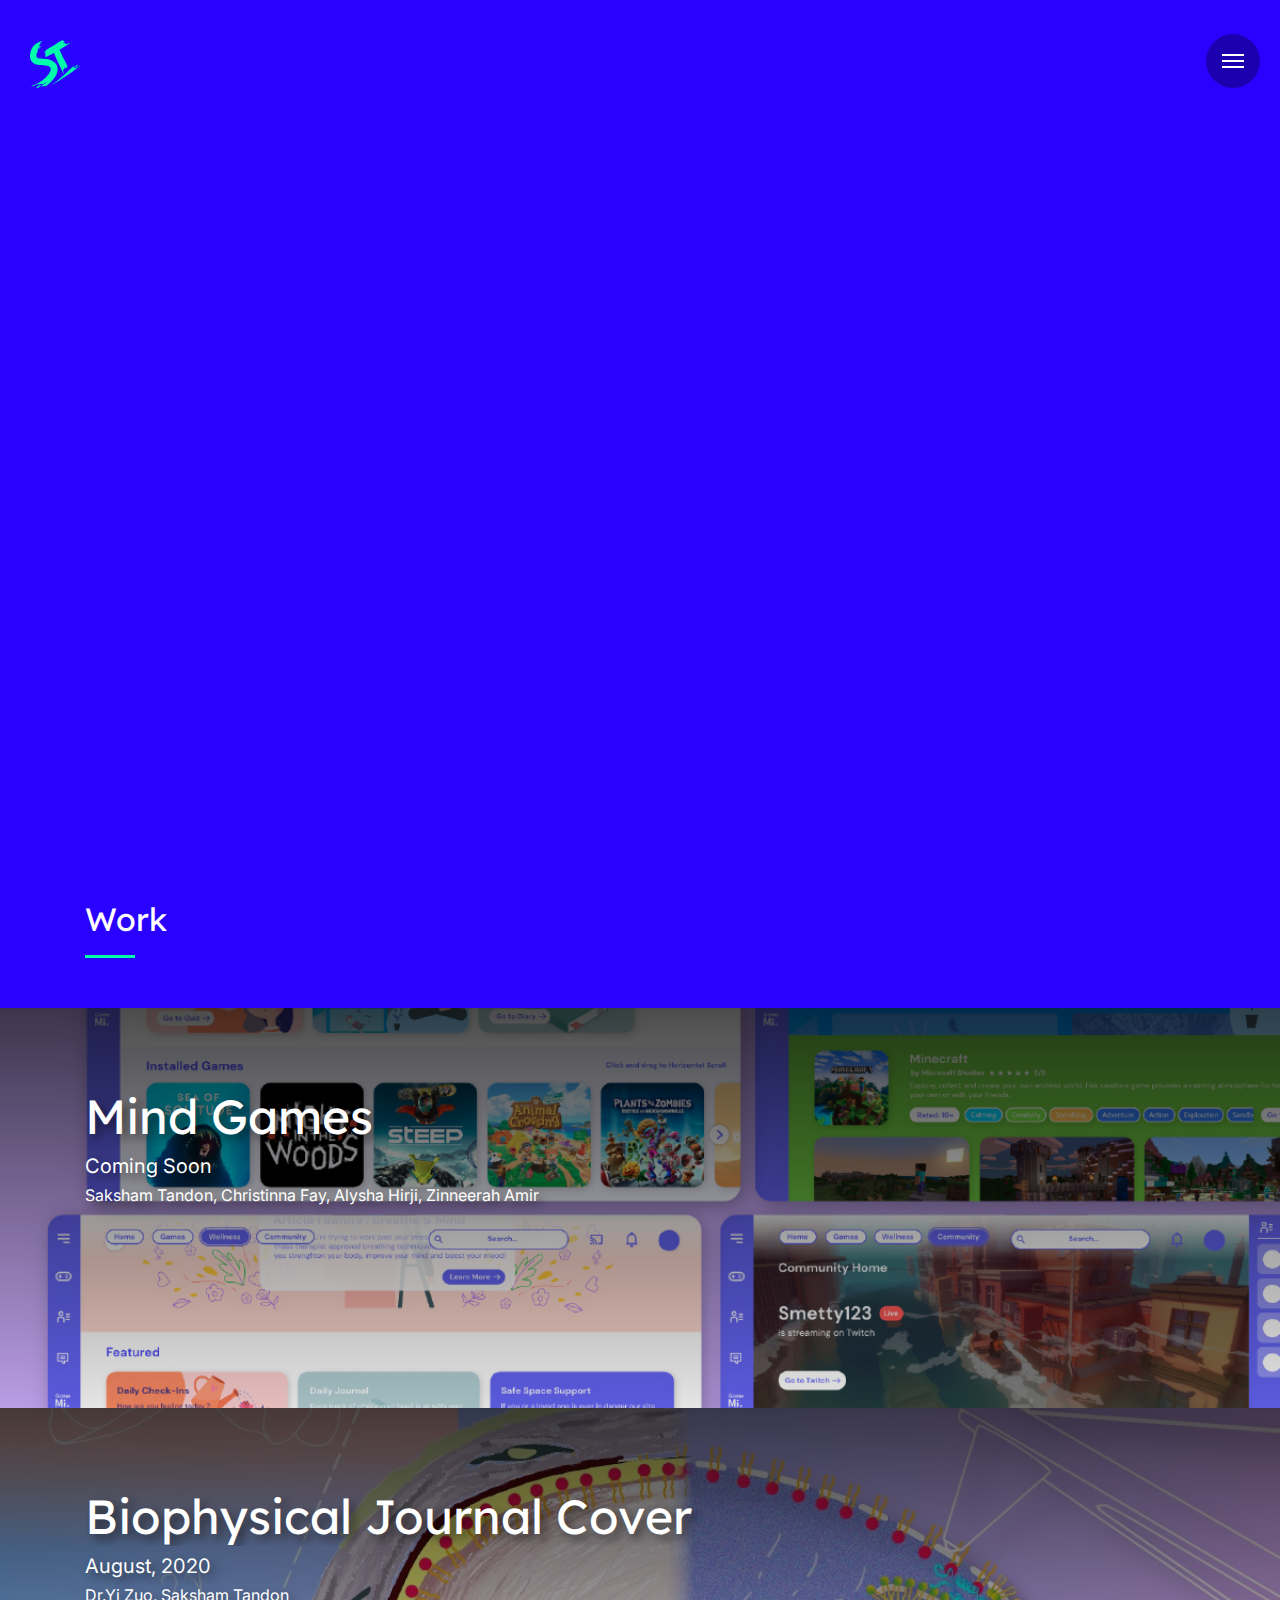
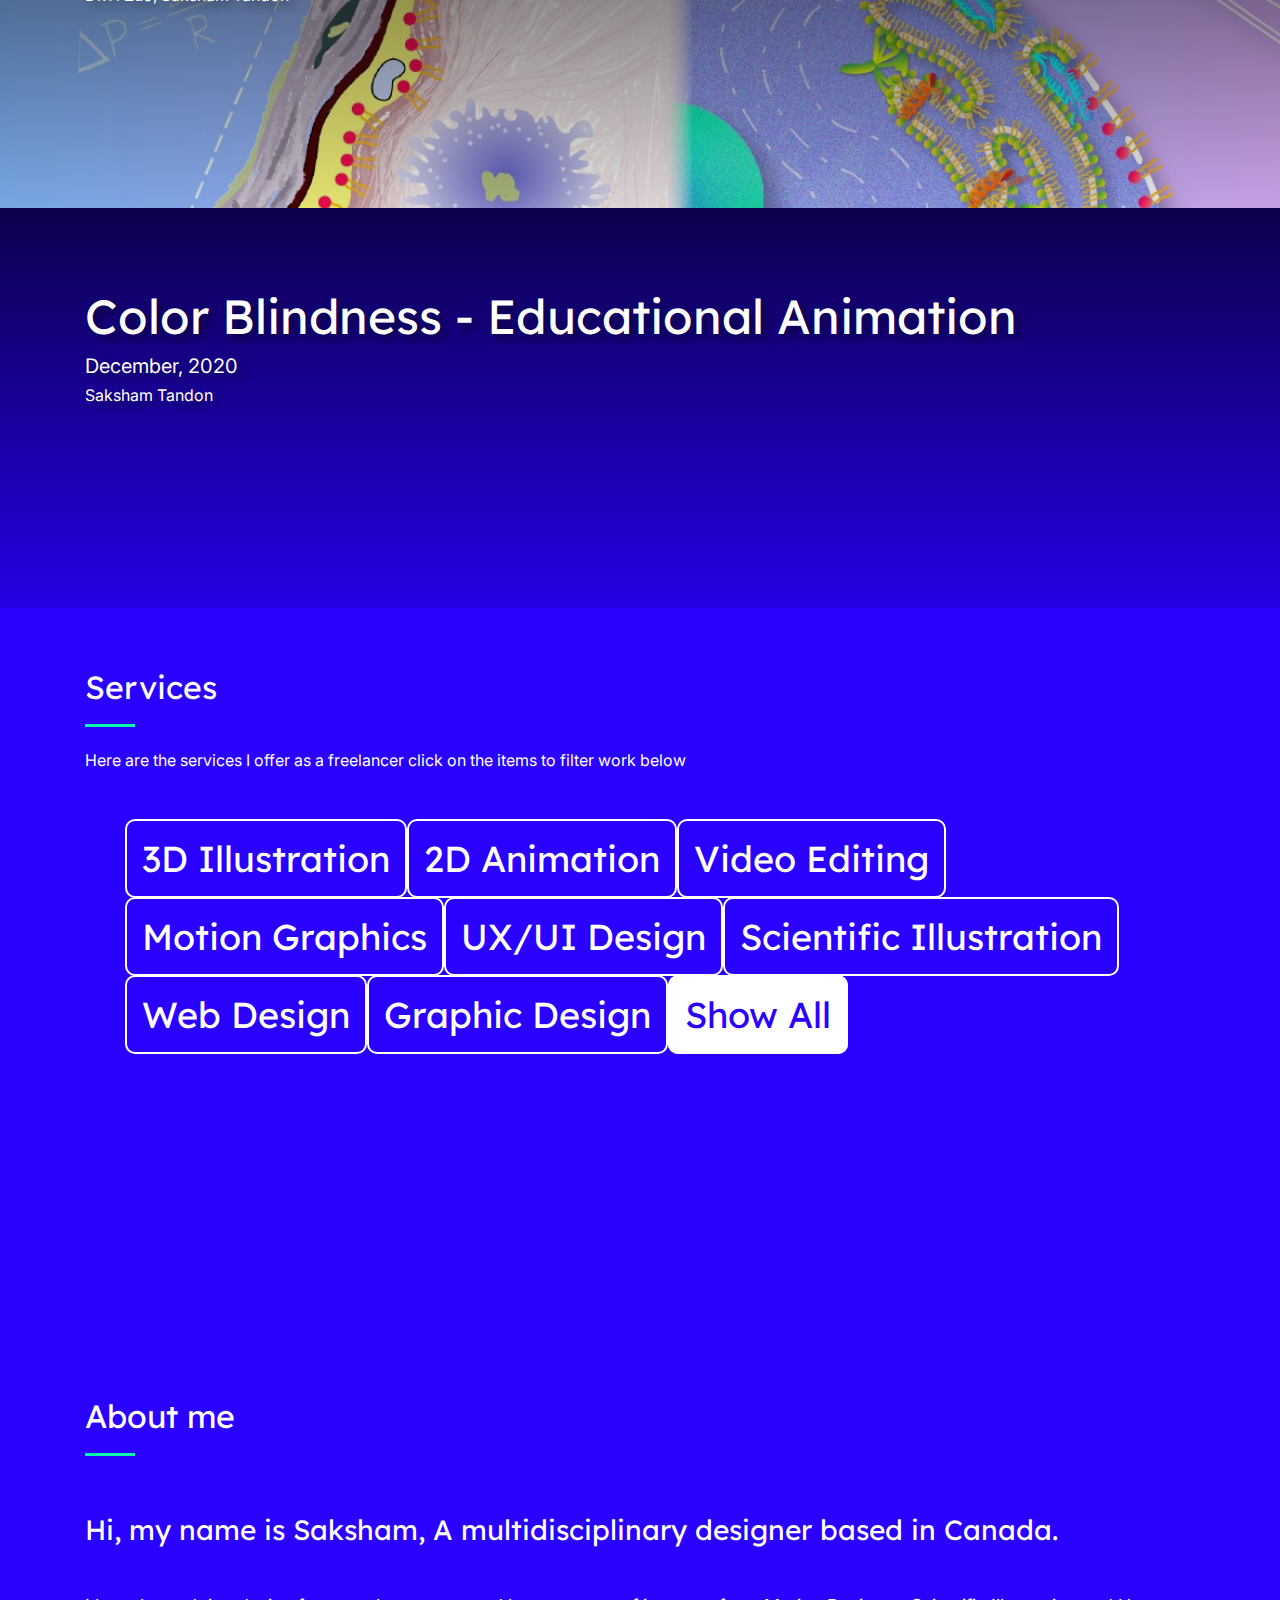
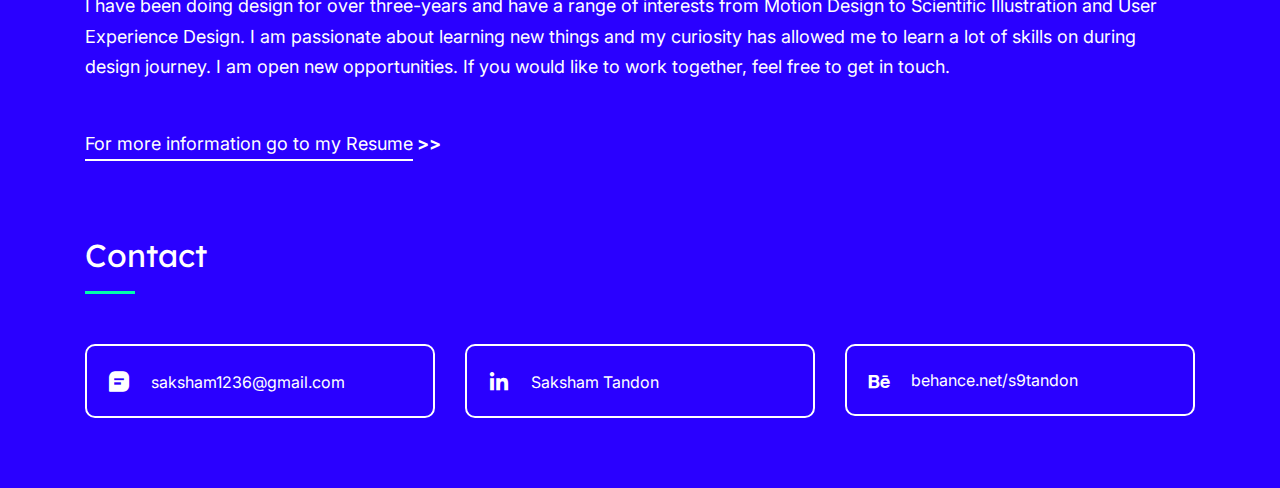
==== commit 9061bd7c: "jajajaa" ====
--- a/docs/index.html
+++ b/docs/index.html
@@ -239,7 +239,7 @@
         <div class="section-title">
           
           <h2>Services</h2>
-          <p>Here are the services I offer as a freelancer</p>
+          <p>Here are the services I offer as a freelancer click on the items to filter work below</p>
         </div>
         <div class = "servi grid">
           <ul id="portfolio-flters">
